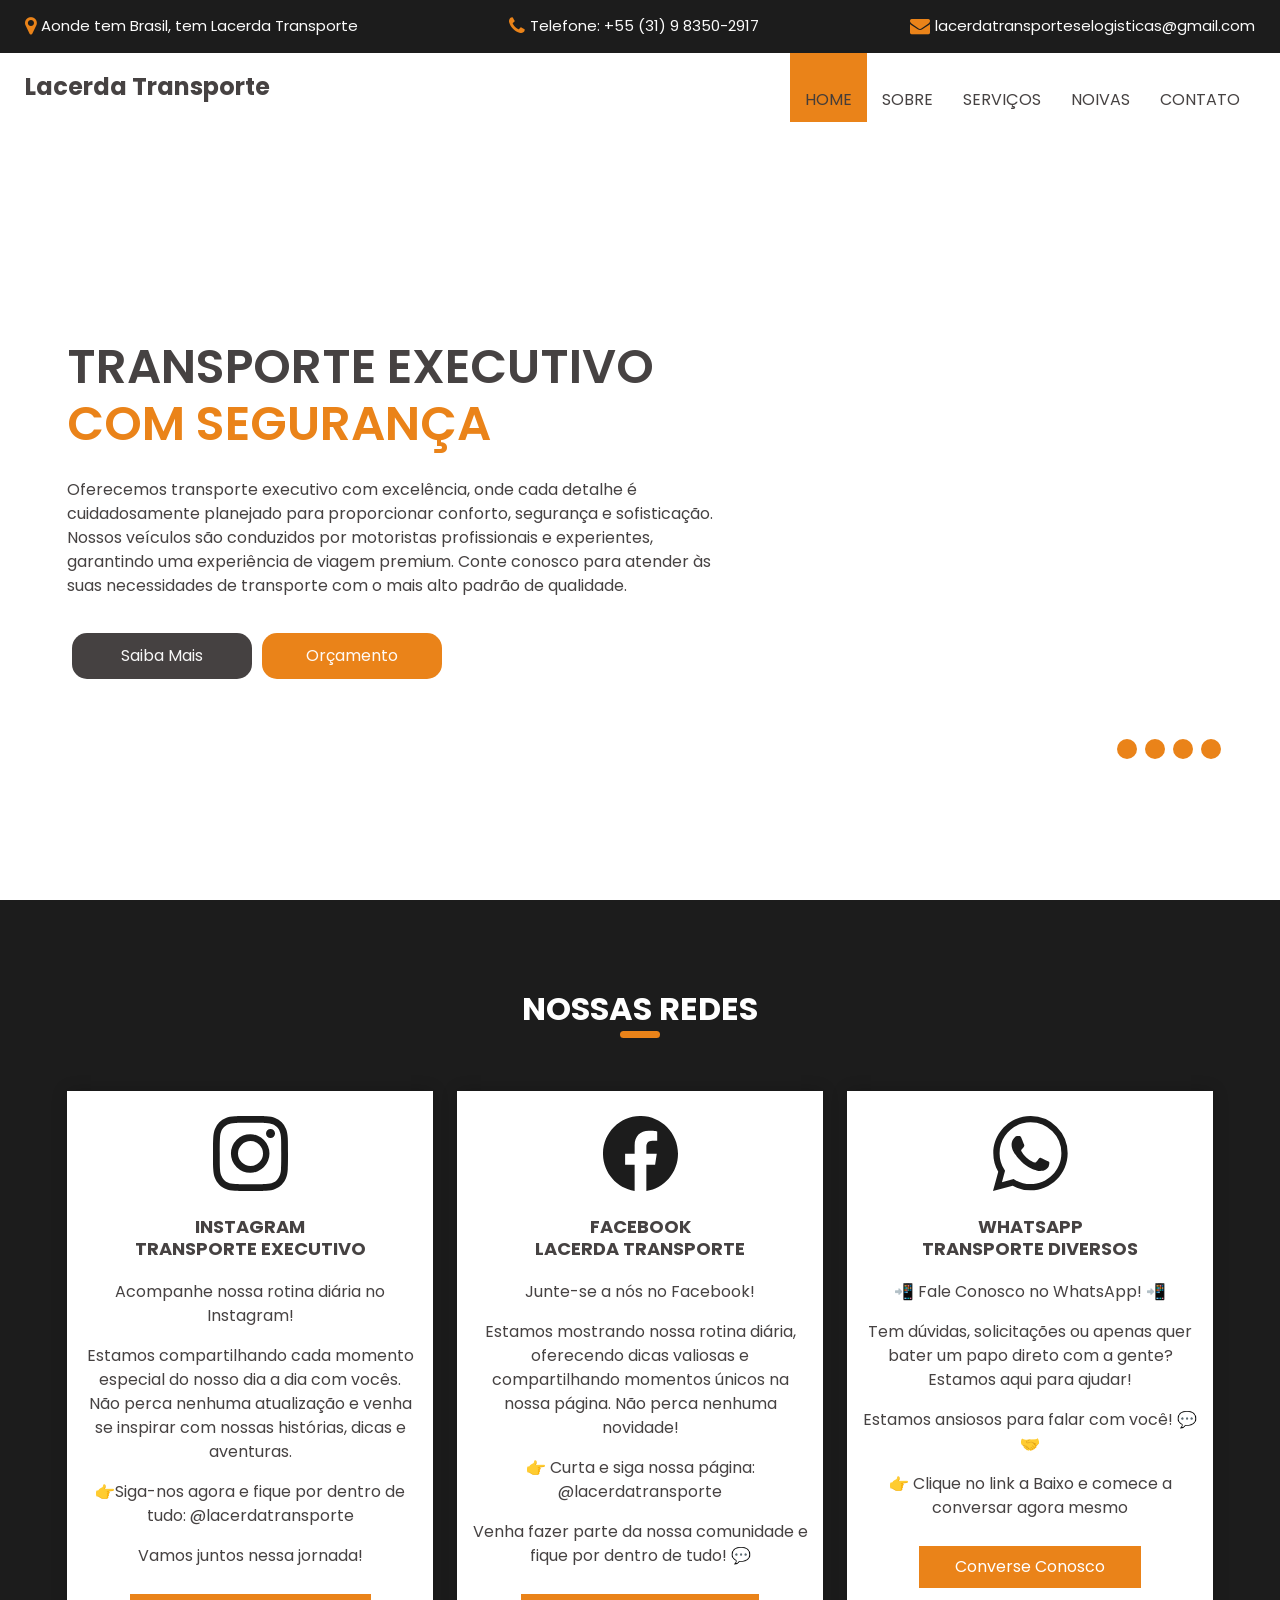
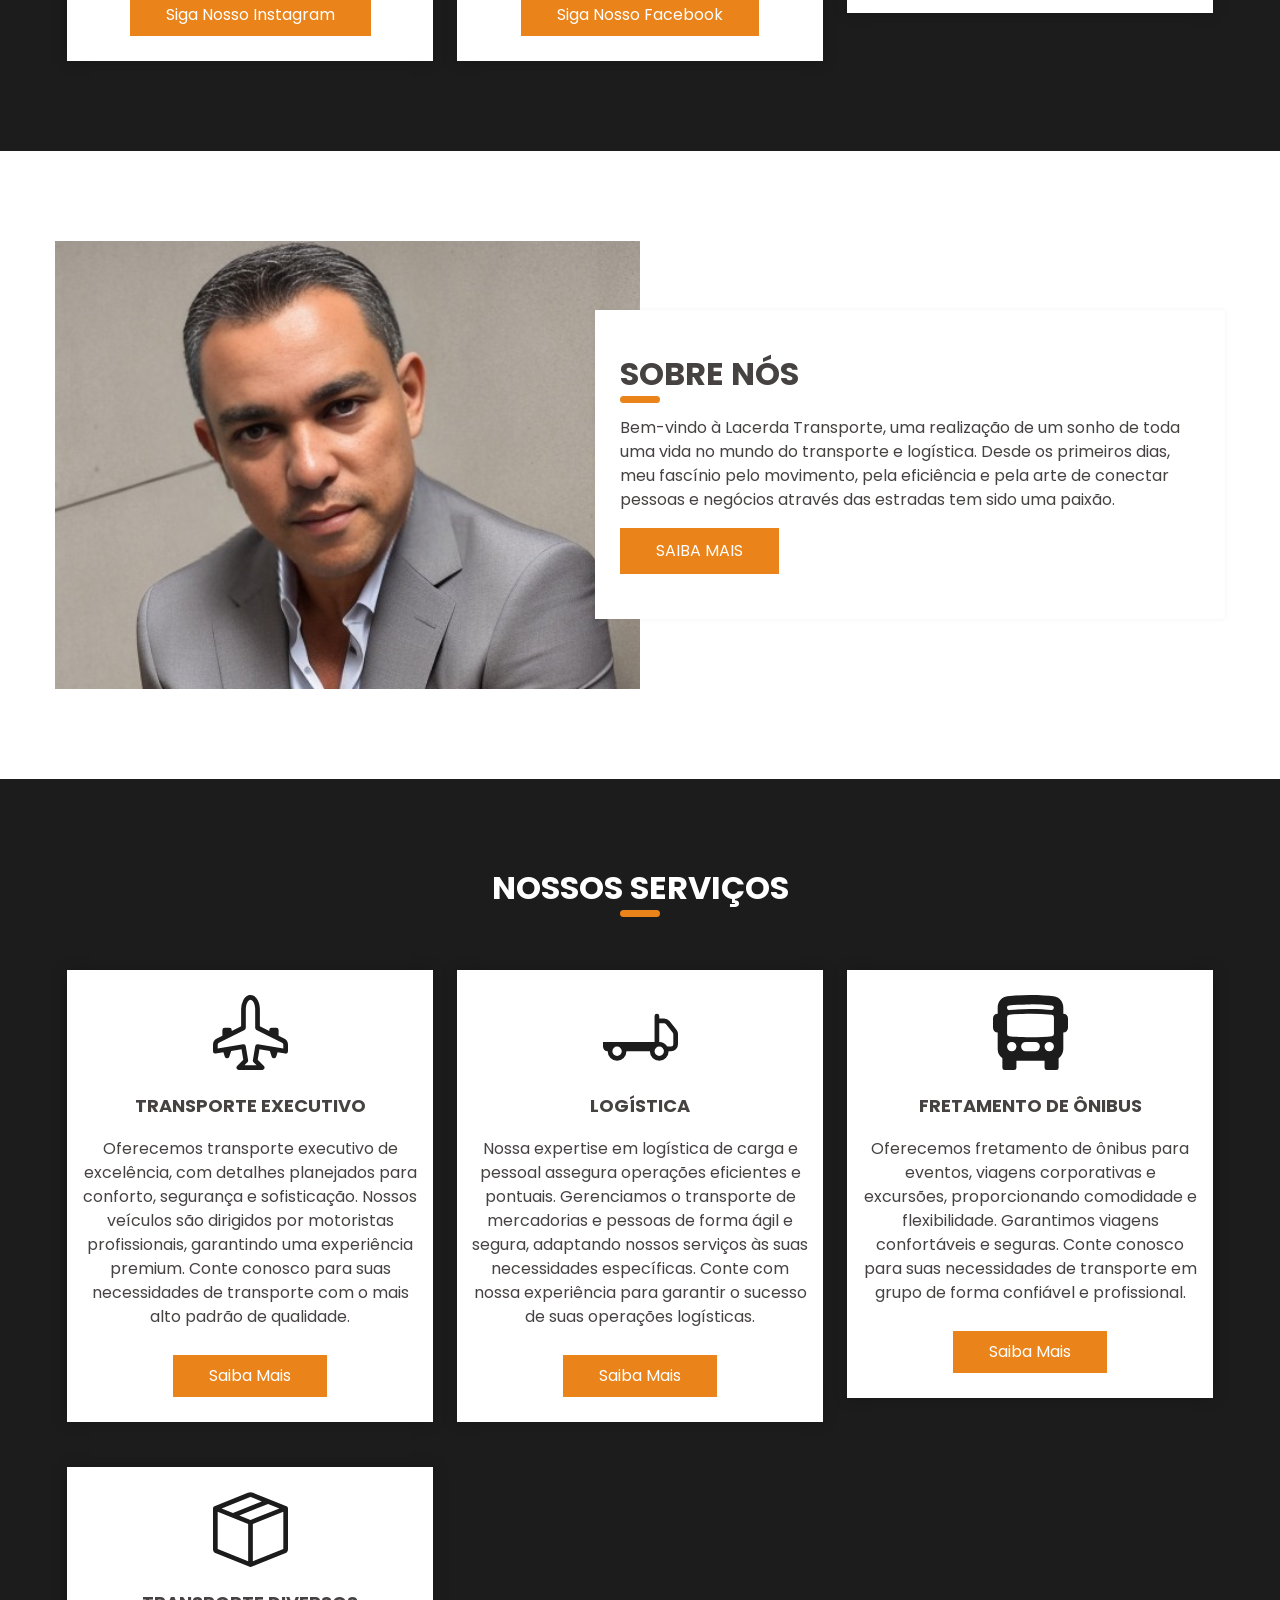
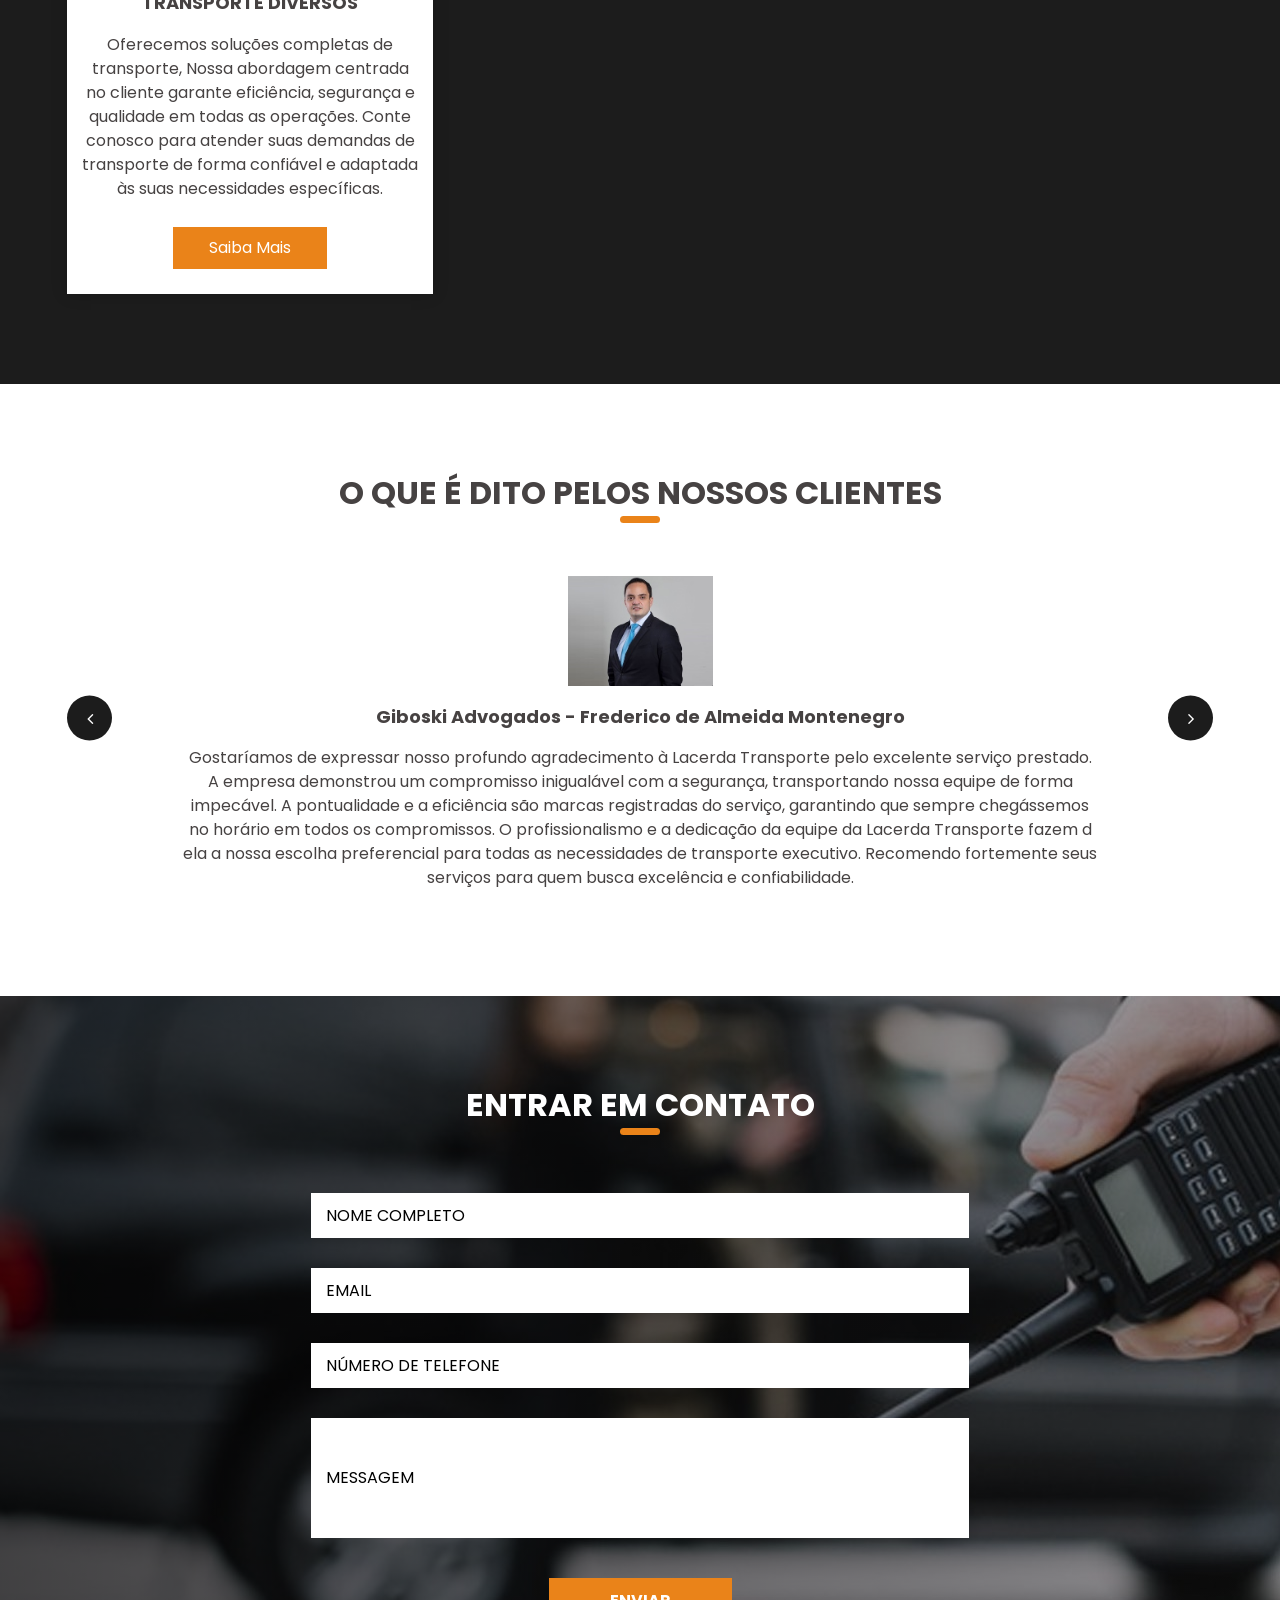
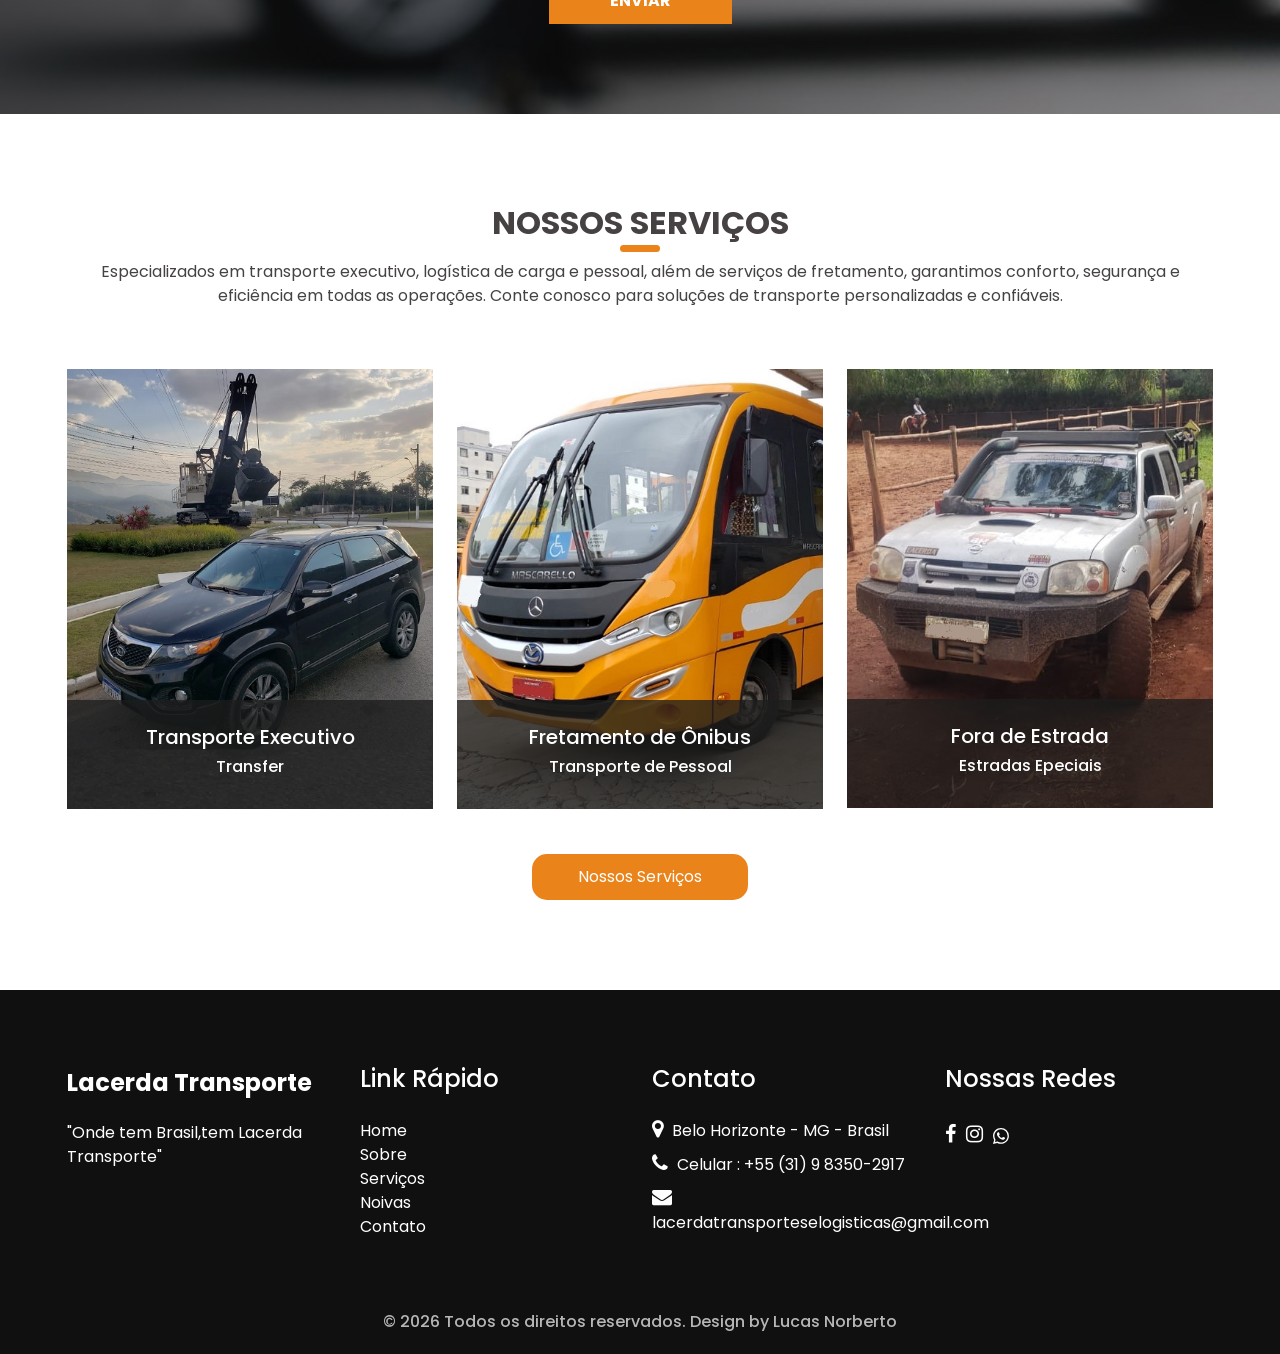
==== index.html @ 88afbdda "site finalizado" ====
<!DOCTYPE html>
<html>
  <head>
    <!-- Basic -->
    <meta charset="utf-8" />
    <meta http-equiv="X-UA-Compatible" content="IE=edge" />
    <!-- Mobile Metas -->
    <meta
      name="viewport"
      content="width=device-width, initial-scale=1, shrink-to-fit=no"
    />
    <!-- Site Metas -->
    <meta name="keywords" content="" />
    <meta name="description" content="" />
    <meta name="author" content="" />
    <link rel="shortcut icon" href="images/favicon.svg" type="image/x-icon" />

    <title>Lacerda Transporte</title>

    <!-- bootstrap core css -->
    <link rel="stylesheet" type="text/css" href="css/bootstrap.css" />
    <link href="https://cdn.jsdelivr.net/npm/bootstrap@5.3.3/dist/css/bootstrap.min.css" rel="stylesheet" integrity="sha384-QWTKZyjpPEjISv5WaRU9OFeRpok6YctnYmDr5pNlyT2bRjXh0JMhjY6hW+ALEwIH" crossorigin="anonymous">
    <link href="https://cdn.jsdelivr.net/npm/bootstrap@5.3.3/dist/css/bootstrap.min.css" rel="stylesheet" integrity="sha384-QWTKZyjpPEjISv5WaRU9OFeRpok6YctnYmDr5pNlyT2bRjXh0JMhjY6hW+ALEwIH" crossorigin="anonymous">
    <!-- fonts style -->
    <link
      href="https://fonts.googleapis.com/css?family=Open+Sans:400,700|Poppins:400,600,700&display=swap"
      rel="stylesheet"
    />

    <!-- Custom styles for this template -->
    <link href="css/style.css" rel="stylesheet" />
    <!-- responsive style -->
    <link href="css/responsive.css" rel="stylesheet" />
  </head>

  <body>
    <div class="hero_area">
      <!-- header section strats -->
      <div class="hero_bg_box">
        <div class="img-box">
          <img src="" alt="" />
        </div>
      </div>

      <header class="header_section">
        <div class="header_top">
          <div class="container-fluid">
            <div class="contact_link-container">
              <a href="/index.html" class="contact_link1">
                <i class="fa fa-map-marker" aria-hidden="true"></i>
                <span> Aonde tem Brasil, tem Lacerda Transporte </span>
              </a>
              <a href="tel:+5531983502917" class="contact_link2">
                <i class="fa fa-phone" aria-hidden="true"></i>
                <span> Telefone: +55 (31) 9 8350-2917 </span>
              </a>
              <a href="mailto:lacerdatransporteselogisticas@gmail.com" class="contact_link3">
                <i class="fa fa-envelope" aria-hidden="true"></i>
                <span> lacerdatransporteselogisticas@gmail.com </span>
              </a>
            </div>
          </div>
        </div>
        <div class="header_bottom">
          <div class="container-fluid">
            <nav class="navbar navbar-expand-lg custom_nav-container">
              <a class="navbar-brand" href="index.html">
                <span> Lacerda Transporte </span>
              </a>
              <button
                class="navbar-toggler"
                type="button"
                data-toggle="collapse"
                data-target="#navbarSupportedContent"
                aria-controls="navbarSupportedContent"
                aria-expanded="false"
                aria-label="Toggle navigation"
              >
                <span class=""></span>
              </button>

              <div
                class="collapse navbar-collapse ml-auto"
                id="navbarSupportedContent"
              >
                <ul class="navbar-nav">
                  <li class="nav-item active">
                    <a class="nav-link" href="index.html"
                      >Home <span class="sr-only"></span></a
                    >
                  </li>
                  <li class="nav-item">
                    <a class="nav-link" href="about.html"> Sobre</a>
                  </li>
                  <li class="nav-item">
                    <a class="nav-link" href="service.html"> Serviços </a>
                  </li>
                  <li class="nav-item">
                    <a class="nav-link" href="guard.html"> Noivas </a>
                  </li>
                  
                  <li class="nav-item">
                    <a class="nav-link" href="contact.html">Contato</a>
                  </li>
                </ul>
              </div>
            </nav>
          </div>
        </div>
      </header>
      <!-- end header section -->
      <!-- slider section -->
      <section class="slider_section">
        <div
          id="carouselExampleIndicators"
          class="carousel slide"
          data-ride="carousel"
        >
          <div class="carousel-inner">
            <div class="carousel-item active">
              <div class="container">
                <div class="row">
                  <div class="col-md-7">
                    <div class="detail-box">
                      <h1>
                        Transporte Executivo <br />
                        <span> com Segurança </span>
                      </h1>
                      <p>
                        Oferecemos transporte executivo com excelência, onde
                        cada detalhe é cuidadosamente planejado para
                        proporcionar conforto, segurança e sofisticação. Nossos
                        veículos são conduzidos por motoristas profissionais e
                        experientes, garantindo uma experiência de viagem
                        premium. Conte conosco para atender às suas necessidades
                        de transporte com o mais alto padrão de qualidade.
                      </p>
                      <div class="btn-box">
                        <a href="/service.html" class="btn-1"> Saiba Mais </a>
                        <a href="/contact.html" class="btn-2">Orçamento</a>
                      </div>
                    </div>
                  </div>
                </div>
              </div>
            </div>
            <div class="carousel-item">
              <div class="container">
                <div class="row">
                  <div class="col-md-7">
                    <div class="detail-box">
                      <h1>
                        Logística <br />
                        <span> Com Agilidade </span>
                      </h1>
                      <p>
                        Nossa expertise em logística de carga e pessoal assegura
                        operações eficientes e pontuais. Gerenciamos o
                        transporte de mercadorias e pessoas de forma ágil e
                        segura, adaptando nossos serviços às suas necessidades
                        específicas. Conte com nossa experiência para garantir o
                        sucesso de suas operações logísticas.
                      </p>
                      <div class="btn-box">
                        <a href="/service.html" class="btn-1"> Saiba Mais </a>
                        <a href="/contact.html" class="btn-2">Orçamento</a>
                      </div>
                    </div>
                  </div>
                </div>
              </div>
            </div>
            <div class="carousel-item">
              <div class="container">
                <div class="row">
                  <div class="col-md-7">
                    <div class="detail-box">
                      <h1>
                        Fretamento de Ônibus <br />
                        <span> Beneficios </span>
                      </h1>
                      <p>
                        Oferecemos serviços de fretamento de ônibus para
                        eventos, viagens corporativas e excursões,
                        proporcionando comodidade e flexibilidade aos nossos
                        clientes. Nossa frota moderna e bem-mantida, juntamente
                        com motoristas qualificados, garante viagens
                        confortáveis e seguras. Conte conosco para atender suas
                        necessidades de transporte em grupo de maneira confiável
                        e profissional.
                      </p>
                      <div class="btn-box">
                        <a href="/service.html" class="btn-1"> Saiba Mais </a>
                        <a href="/contact.html" class="btn-2">Orçamento</a>
                      </div>
                    </div>
                  </div>
                </div>
              </div>
            </div>
          </div>
          <div class="carousel-item">
            <div class="container">
              <div class="row">
                <div class="col-md-7">
                  <div class="detail-box">
                    <h1>
                      Transporte Diversos <br />
                      <span> Custo Beneficios </span>
                    </h1>
                    <p>
                      Oferecemos soluções completas de transporte em geral,
                      abrangendo transporte executivo, logística de carga e
                      pessoal, além de serviços de fretamento. Nossa abordagem
                      centrada no cliente garante eficiência, segurança e
                      qualidade em todas as nossas operações. Conte conosco para
                      atender às suas demandas de transporte de forma confiável
                      e adaptada às suas necessidades específicas.
                    </p>
                    <div class="btn-box">
                      <a href="/service.html" class="btn-1"> Saiba Mais </a>
                        <a href="/contact.html" class="btn-2">Orçamento</a>
                    </div>
                  </div>
                </div>
              </div>
            </div>
          </div>
          <div class="container idicator_container">
            <ol class="carousel-indicators">
              <li
                data-target="#carouselExampleIndicators"
                data-slide-to="0"
                class="active"
              ></li>
              <li
                data-target="#carouselExampleIndicators"
                data-slide-to="1"
              ></li>
              <li
                data-target="#carouselExampleIndicators"
                data-slide-to="2"
              ></li>
              <li
                data-target="#carouselExampleIndicators"
                data-slide-to="3"
              ></li>
            </ol>
          </div>
        </div>
      </section>
      <!-- end slider section -->
    </div>

    <!-- service section -->

    <section class="service_section layout_padding">
      <div class="container">
        <div class="heading_container heading_center">
          <h2>Nossas Redes</h2>
        </div>
        <div class="row">
          <div class="col-md-4">
            <div class="box">
              <div class="img-box">
                <svg xmlns="http://www.w3.org/2000/svg" width="16" height="16" fill="currentColor" class="bi bi-instagram" viewBox="0 0 16 16">
                  <path d="M8 0C5.829 0 5.556.01 4.703.048 3.85.088 3.269.222 2.76.42a3.9 3.9 0 0 0-1.417.923A3.9 3.9 0 0 0 .42 2.76C.222 3.268.087 3.85.048 4.7.01 5.555 0 5.827 0 8.001c0 2.172.01 2.444.048 3.297.04.852.174 1.433.372 1.942.205.526.478.972.923 1.417.444.445.89.719 1.416.923.51.198 1.09.333 1.942.372C5.555 15.99 5.827 16 8 16s2.444-.01 3.298-.048c.851-.04 1.434-.174 1.943-.372a3.9 3.9 0 0 0 1.416-.923c.445-.445.718-.891.923-1.417.197-.509.332-1.09.372-1.942C15.99 10.445 16 10.173 16 8s-.01-2.445-.048-3.299c-.04-.851-.175-1.433-.372-1.941a3.9 3.9 0 0 0-.923-1.417A3.9 3.9 0 0 0 13.24.42c-.51-.198-1.092-.333-1.943-.372C10.443.01 10.172 0 7.998 0zm-.717 1.442h.718c2.136 0 2.389.007 3.232.046.78.035 1.204.166 1.486.275.373.145.64.319.92.599s.453.546.598.92c.11.281.24.705.275 1.485.039.843.047 1.096.047 3.231s-.008 2.389-.047 3.232c-.035.78-.166 1.203-.275 1.485a2.5 2.5 0 0 1-.599.919c-.28.28-.546.453-.92.598-.28.11-.704.24-1.485.276-.843.038-1.096.047-3.232.047s-2.39-.009-3.233-.047c-.78-.036-1.203-.166-1.485-.276a2.5 2.5 0 0 1-.92-.598 2.5 2.5 0 0 1-.6-.92c-.109-.281-.24-.705-.275-1.485-.038-.843-.046-1.096-.046-3.233s.008-2.388.046-3.231c.036-.78.166-1.204.276-1.486.145-.373.319-.64.599-.92s.546-.453.92-.598c.282-.11.705-.24 1.485-.276.738-.034 1.024-.044 2.515-.045zm4.988 1.328a.96.96 0 1 0 0 1.92.96.96 0 0 0 0-1.92m-4.27 1.122a4.109 4.109 0 1 0 0 8.217 4.109 4.109 0 0 0 0-8.217m0 1.441a2.667 2.667 0 1 1 0 5.334 2.667 2.667 0 0 1 0-5.334"/>
                </svg>

              </div>
              <div class="detail-box">
                <h6>Instagram <br> Transporte Executivo</h6>
                <p>
                   Acompanhe nossa rotina diária no Instagram! </p>

                  <p> Estamos compartilhando cada momento especial do nosso 
                    dia a dia com vocês. Não perca nenhuma atualização e venha
                    se inspirar com nossas histórias, dicas e aventuras.</p>

                    <p>👉Siga-nos agora e fique por dentro de tudo: @lacerdatransporte</p>

                    <p>Vamos juntos nessa jornada!</p>
                <a href="https://www.instagram.com/lacerdatransporte/" target="_blank"> Siga Nosso Instagram </a>
              </div>
            </div>
          </div>
          
          <div class="col-md-4">
            <div class="box">
              <div class="img-box">
                <svg xmlns="http://www.w3.org/2000/svg" width="16" height="16" fill="currentColor" class="bi bi-facebook" viewBox="0 0 16 16">
                  <path d="M16 8.049c0-4.446-3.582-8.05-8-8.05C3.58 0-.002 3.603-.002 8.05c0 4.017 2.926 7.347 6.75 7.951v-5.625h-2.03V8.05H6.75V6.275c0-2.017 1.195-3.131 3.022-3.131.876 0 1.791.157 1.791.157v1.98h-1.009c-.993 0-1.303.621-1.303 1.258v1.51h2.218l-.354 2.326H9.25V16c3.824-.604 6.75-3.934 6.75-7.951"/>
                </svg>
              </div>
              <div class="detail-box">
                <h6>Facebook <br>  Lacerda Transporte</h6>
                <p> Junte-se a nós no Facebook! </p>

                <p>Estamos mostrando nossa rotina diária, oferecendo dicas 
                  valiosas e compartilhando momentos únicos na nossa página. 
                  Não perca nenhuma novidade!</p>

                <p>👉 Curta e siga nossa página: @lacerdatransporte</p>

                <p>Venha fazer parte da nossa comunidade e fique por dentro de tudo! 💬</p>
                
                <a href="https://web.facebook.com/lacerdatransporte" target="_blank"> Siga Nosso Facebook </a>
              </div>
            </div>
          </div>
          <div class="col-md-4">
            <div class="box">
              <div class="img-box">
                <svg xmlns="http://www.w3.org/2000/svg" width="16" height="16" fill="currentColor" class="bi bi-whatsapp" viewBox="0 0 16 16">
                  <path d="M13.601 2.326A7.85 7.85 0 0 0 7.994 0C3.627 0 .068 3.558.064 7.926c0 1.399.366 2.76 1.057 3.965L0 16l4.204-1.102a7.9 7.9 0 0 0 3.79.965h.004c4.368 0 7.926-3.558 7.93-7.93A7.9 7.9 0 0 0 13.6 2.326zM7.994 14.521a6.6 6.6 0 0 1-3.356-.92l-.24-.144-2.494.654.666-2.433-.156-.251a6.56 6.56 0 0 1-1.007-3.505c0-3.626 2.957-6.584 6.591-6.584a6.56 6.56 0 0 1 4.66 1.931 6.56 6.56 0 0 1 1.928 4.66c-.004 3.639-2.961 6.592-6.592 6.592m3.615-4.934c-.197-.099-1.17-.578-1.353-.646-.182-.065-.315-.099-.445.099-.133.197-.513.646-.627.775-.114.133-.232.148-.43.05-.197-.1-.836-.308-1.592-.985-.59-.525-.985-1.175-1.103-1.372-.114-.198-.011-.304.088-.403.087-.088.197-.232.296-.346.1-.114.133-.198.198-.33.065-.134.034-.248-.015-.347-.05-.099-.445-1.076-.612-1.47-.16-.389-.323-.335-.445-.34-.114-.007-.247-.007-.38-.007a.73.73 0 0 0-.529.247c-.182.198-.691.677-.691 1.654s.71 1.916.81 2.049c.098.133 1.394 2.132 3.383 2.992.47.205.84.326 1.129.418.475.152.904.129 1.246.08.38-.058 1.171-.48 1.338-.943.164-.464.164-.86.114-.943-.049-.084-.182-.133-.38-.232"/>
                </svg>
              </div>
              <div class="detail-box">
                <h6>WhatsApp <br> Transporte Diversos</h6>
                <p> 📲 Fale Conosco no WhatsApp! 📲 </p>

                <p>Tem dúvidas, solicitações ou apenas quer bater 
                  um papo direto com a gente? Estamos aqui para ajudar!</p>
                
                <p>Estamos ansiosos para falar com você! 💬🤝</p>

                <p>👉 Clique no link a Baixo e comece a conversar agora mesmo</p>
                <a href="https://wa.me/5531983502917?text=Ol%C3%A1%2C+Gostaria+de+um+Or%C3%A7amento" target="_blank"> Converse Conosco </a>
              </div>
            </div>
          </div>
        </div>
      </div>
    </section>

    <!-- end service section -->
    <!-- about section -->

    <section class="about_section layout_padding">
      <div class="container">
        <div class="row">
          <div class="col-md-6 px-0">
            <div class="img_container">
              <div class="img-box">
                <img src="images/intro-bg2.jpg" alt="" />
              </div>
            </div>
          </div>
          <div class="col-md-6 px-0">
            <div class="detail-box">
              <div class="heading_container">
                <h2>Sobre Nós</h2>
              </div>
              <p>
                Bem-vindo à Lacerda Transporte, uma realização de um sonho de
                toda uma vida no mundo do transporte e logística. Desde os
                primeiros dias, meu fascínio pelo movimento, pela eficiência e
                pela arte de conectar pessoas e negócios através das estradas
                tem sido uma paixão.
              </p>
              <div class="btn-box">
                <a href="/about.html"> Saiba Mais </a>
              </div>
            </div>
          </div>
        </div>
      </div>
    </section>

    <!-- end about section -->

    <!-- service section -->

    <section class="service_section layout_padding">
      <div class="container">
        <div class="heading_container heading_center">
          <h2>Nossos Serviços</h2>
        </div>
        <div class="row">
          <div class="col-md-4">
            <div class="box">
              <div class="img-box">
                <svg xmlns="http://www.w3.org/2000/svg" width="16" height="16" fill="currentColor" class="bi bi-airplane-engines" viewBox="0 0 16 16">
                  <path d="M8 0c-.787 0-1.292.592-1.572 1.151A4.35 4.35 0 0 0 6 3v3.691l-2 1V7.5a.5.5 0 0 0-.5-.5h-1a.5.5 0 0 0-.5.5v1.191l-1.17.585A1.5 1.5 0 0 0 0 10.618V12a.5.5 0 0 0 .582.493l1.631-.272.313.937a.5.5 0 0 0 .948 0l.405-1.214 2.21-.369.375 2.253-1.318 1.318A.5.5 0 0 0 5.5 16h5a.5.5 0 0 0 .354-.854l-1.318-1.318.375-2.253 2.21.369.405 1.214a.5.5 0 0 0 .948 0l.313-.937 1.63.272A.5.5 0 0 0 16 12v-1.382a1.5 1.5 0 0 0-.83-1.342L14 8.691V7.5a.5.5 0 0 0-.5-.5h-1a.5.5 0 0 0-.5.5v.191l-2-1V3c0-.568-.14-1.271-.428-1.849C9.292.591 8.787 0 8 0M7 3c0-.432.11-.979.322-1.401C7.542 1.159 7.787 1 8 1s.458.158.678.599C8.889 2.02 9 2.569 9 3v4a.5.5 0 0 0 .276.447l5.448 2.724a.5.5 0 0 1 .276.447v.792l-5.418-.903a.5.5 0 0 0-.575.41l-.5 3a.5.5 0 0 0 .14.437l.646.646H6.707l.647-.646a.5.5 0 0 0 .14-.436l-.5-3a.5.5 0 0 0-.576-.411L1 11.41v-.792a.5.5 0 0 1 .276-.447l5.448-2.724A.5.5 0 0 0 7 7z"/>
                </svg>

              </div>
              <div class="detail-box">
                <h6>Transporte Executivo</h6>
                <p>
                  Oferecemos transporte executivo de excelência, 
                  com detalhes planejados para conforto, segurança e 
                  sofisticação. Nossos veículos são dirigidos por 
                  motoristas profissionais, garantindo uma experiência 
                  premium. Conte conosco para suas necessidades de 
                  transporte com o mais alto padrão de qualidade.
                </p>
                <a href="/service.html"> Saiba Mais </a>
              </div>
            </div>
          </div>
          <div class="col-md-4">
            <div class="box">
              <div class="img-box">
                <svg xmlns="http://www.w3.org/2000/svg" width="16" height="16" fill="currentColor" class="bi bi-truck-flatbed" viewBox="0 0 16 16">
                  <path d="M11.5 4a.5.5 0 0 1 .5.5V5h1.02a1.5 1.5 0 0 1 1.17.563l1.481 1.85a1.5 1.5 0 0 1 .329.938V10.5a1.5 1.5 0 0 1-1.5 1.5H14a2 2 0 1 1-4 0H5a2 2 0 1 1-4 0 1 1 0 0 1-1-1v-1h11V4.5a.5.5 0 0 1 .5-.5M3 11a1 1 0 1 0 0 2 1 1 0 0 0 0-2m9 0a1 1 0 1 0 0 2 1 1 0 0 0 0-2m1.732 0h.768a.5.5 0 0 0 .5-.5V8.35a.5.5 0 0 0-.11-.312l-1.48-1.85A.5.5 0 0 0 13.02 6H12v4a2 2 0 0 1 1.732 1"/>
                </svg>
              </div>
              <div class="detail-box">
                <h6>Logística</h6>
                <p>
                  Nossa expertise em logística de carga e pessoal assegura
                  operações eficientes e pontuais. Gerenciamos o transporte de
                  mercadorias e pessoas de forma ágil e segura, adaptando nossos
                  serviços às suas necessidades específicas. Conte com nossa
                  experiência para garantir o sucesso de suas operações
                  logísticas.
                </p>
                <a href="/service.html"> Saiba Mais </a>
              </div>
            </div>
          </div>
          <div class="col-md-4">
            <div class="box">
              <div class="img-box">
                <svg xmlns="http://www.w3.org/2000/svg" width="16" height="16" fill="currentColor" class="bi bi-bus-front-fill" viewBox="0 0 16 16">
                  <path d="M16 7a1 1 0 0 1-1 1v3.5c0 .818-.393 1.544-1 2v2a.5.5 0 0 1-.5.5h-2a.5.5 0 0 1-.5-.5V14H5v1.5a.5.5 0 0 1-.5.5h-2a.5.5 0 0 1-.5-.5v-2a2.5 2.5 0 0 1-1-2V8a1 1 0 0 1-1-1V5a1 1 0 0 1 1-1V2.64C1 1.452 1.845.408 3.064.268A44 44 0 0 1 8 0c2.1 0 3.792.136 4.936.268C14.155.408 15 1.452 15 2.64V4a1 1 0 0 1 1 1zM3.552 3.22A43 43 0 0 1 8 3c1.837 0 3.353.107 4.448.22a.5.5 0 0 0 .104-.994A44 44 0 0 0 8 2c-1.876 0-3.426.109-4.552.226a.5.5 0 1 0 .104.994M8 4c-1.876 0-3.426.109-4.552.226A.5.5 0 0 0 3 4.723v3.554a.5.5 0 0 0 .448.497C4.574 8.891 6.124 9 8 9s3.426-.109 4.552-.226A.5.5 0 0 0 13 8.277V4.723a.5.5 0 0 0-.448-.497A44 44 0 0 0 8 4m-3 7a1 1 0 1 0-2 0 1 1 0 0 0 2 0m8 0a1 1 0 1 0-2 0 1 1 0 0 0 2 0m-7 0a1 1 0 0 0 1 1h2a1 1 0 1 0 0-2H7a1 1 0 0 0-1 1"/>
                </svg>
              </div>
              <div class="detail-box">
                <h6>Fretamento de Ônibus</h6>
                <p>
                  Oferecemos fretamento de ônibus para eventos, viagens corporativas e 
                  excursões, proporcionando comodidade e flexibilidade. 
                  Garantimos viagens confortáveis e seguras. 
                  Conte conosco para suas necessidades de transporte em 
                  grupo de forma confiável e profissional.
                </p>
                <a href="/service.html"> Saiba Mais </a>
              </div>
            </div>
          </div>
          <div class="col-md-4">
            <div class="box">
              <div class="img-box">
                <svg xmlns="http://www.w3.org/2000/svg" width="16" height="16" fill="currentColor" class="bi bi-box-seam" viewBox="0 0 16 16">
                  <path d="M8.186 1.113a.5.5 0 0 0-.372 0L1.846 3.5l2.404.961L10.404 2zm3.564 1.426L5.596 5 8 5.961 14.154 3.5zm3.25 1.7-6.5 2.6v7.922l6.5-2.6V4.24zM7.5 14.762V6.838L1 4.239v7.923zM7.443.184a1.5 1.5 0 0 1 1.114 0l7.129 2.852A.5.5 0 0 1 16 3.5v8.662a1 1 0 0 1-.629.928l-7.185 2.874a.5.5 0 0 1-.372 0L.63 13.09a1 1 0 0 1-.63-.928V3.5a.5.5 0 0 1 .314-.464z"/>
                </svg>
              </div>
              <div class="detail-box">
                <h6>Transporte Diversos</h6>
                <p>
                  Oferecemos soluções completas de transporte, 
                  Nossa abordagem centrada no cliente garante 
                  eficiência, segurança e qualidade em todas 
                  as operações. Conte conosco para atender suas 
                  demandas de transporte de forma confiável e 
                  adaptada às suas necessidades específicas.

                </p>
                <a href="/service.html"> Saiba Mais </a>
              </div>
            </div>
          </div>
        </div>
      </div>
    </section>

    <!-- end service section -->

    <!-- client section -->

    <section class="client_section layout_padding">
      <div class="container">
        <div class="heading_container heading_center">
          <h2>O QUE É DITO PELOS NOSSOS CLIENTES</h2>
        </div>
        <div
          id="carouselExampleControls"
          class="carousel slide"
          data-ride="carousel"
        >
          <div class="carousel-inner">
            <div class="carousel-item active">
              <div class="box">
                <div class="img-box">
                  <img src="images/client2.jpg" alt="" />
                </div>
                <div class="detail-box">
                  <h4>Giboski Advogados - Frederico de Almeida Montenegro</h4>
                  <p>
                    Gostaríamos de expressar nosso profundo agradecimento à Lacerda Transporte 
                    pelo excelente serviço prestado. A empresa demonstrou um compromisso 
                    inigualável com a segurança, transportando nossa equipe de forma impecável. 
                    A pontualidade e a eficiência são marcas registradas do serviço, 
                    garantindo que sempre chegássemos no horário em todos os compromissos. 
                    O profissionalismo e a dedicação da equipe da Lacerda Transporte fazem d
                    ela a nossa escolha preferencial para todas as necessidades de transporte 
                    executivo. Recomendo fortemente seus serviços para quem busca excelência e confiabilidade.
                  </p>
                </div>
              </div>
            </div>
            <div class="carousel-item">
              <div class="box">
                <div class="img-box">
                  <img src="images/client3.png" alt="" />
                </div>
                <div class="detail-box">
                  <h4>Verde Gahia</h4>
                  <p>
                    Gostaríamos de expressar nosso profundo agradecimento à Lacerda Transporte pelo excelente 
                    serviço prestado à Verde Gahia Consultoria Ambiental. A confiabilidade e o profissionalismo 
                    da equipe da Lacerda Transporte são incomparáveis, garantindo que nossa logística 
                    de pessoal seja sempre eficiente e segura. A pontualidade é uma marca registrada do 
                    serviço, assegurando que nossa equipe chegue sempre no horário em todos os compromissos. 
                    A dedicação e o compromisso com a segurança são evidentes em cada viagem. Recomendamos 
                    fortemente os serviços da Lacerda Transporte para quem busca excelência e confiabilidade no 
                    transporte executivo.
                  </p>
                </div>
              </div>
            </div>
            <div class="carousel-item">
              <div class="box">
                <div class="img-box">
                  <img src="images/client4.jpg" alt="" />
                </div>
                <div class="detail-box">
                  <h4>Icro Soluções e Engenharia</h4>
                  <p>
                    É com grande satisfação que expressamos nosso profundo agradecimento à 
                    Lacerda Transporte pelo excelente serviço prestado à Igro Soluções Engenharia. 
                    A segurança oferecida em cada viagem é inigualável, proporcionando tranquilidade 
                    e confiança para nossa equipe. A amizade e cordialidade da equipe da Lacerda 
                    Transporte fazem toda a diferença, tornando nossas viagens não apenas eficientes, 
                    mas também agradáveis. A pontualidade e o profissionalismo são marcas registradas 
                    do serviço, assegurando que sempre chegamos aos nossos compromissos no horário. 
                    Recomendamos fortemente os serviços da Lacerda Transporte para quem busca um transporte 
                    executivo seguro, confiável e amigável.
                  </p>
                </div>
              </div>
            </div>
          </div>
          <div class="carousel_btn-box">
            <a
              class="carousel-control-prev"
              href="#carouselExampleControls"
              role="button"
              data-slide="prev"
            >
              <i class="fa fa-angle-left" aria-hidden="true"></i>
              <span class="sr-only">Previous</span>
            </a>
            <a
              class="carousel-control-next"
              href="#carouselExampleControls"
              role="button"
              data-slide="next"
            >
              <i class="fa fa-angle-right" aria-hidden="true"></i>
              <span class="sr-only">Next</span>
            </a>
          </div>
        </div>
      </div>
    </section>

    <!-- end client section -->

    <!-- contact section -->

    <section class="contact_section layout_padding">
      <div class="contact_bg_box">
        <div class="img-box">
          <img src="images/contact-bg.jpg" alt="" />
        </div>
      </div>
      <div class="container">
        <div class="heading_container heading_center">
          <h2>ENTRAR EM CONTATO</h2>
        </div>
        <div class="">
          <div class="row">
            <div class="col-md-7 mx-auto">
              <form action="#">
                <div class="contact_form-container">
                  <div>
                    <div>
                      <input type="text" placeholder="Nome Completo" />
                    </div>
                    <div>
                      <input type="email" placeholder="Email " />
                    </div>
                    <div>
                      <input type="text" placeholder="Número de Telefone" />
                    </div>
                    <div class="">
                      <input
                        type="text"
                        placeholder="Messagem"
                        class="message_input"
                      />
                    </div>
                    <div class="btn-box">
                      <button type="submit">Enviar</button>
                    </div>
                  </div>
                </div>
              </form>
            </div>
          </div>
        </div>
      </div>
    </section>

    <!-- end contact section -->

    <!-- team section -->

    <section class="team_section layout_padding">
      <div class="container">
        <div class="heading_container heading_center">
          <h2>Nossos Serviços</h2>
          <p>
            Especializados em transporte executivo, logística de carga e
            pessoal, além de serviços de fretamento, garantimos conforto,
            segurança e eficiência em todas as operações. Conte conosco para
            soluções de transporte personalizadas e confiáveis.
          </p>
        </div>
        <div class="row">
          <div class="col-md-4 col-sm-6 mx-auto">
            <div class="box">
              <div class="img-box">
                <img src="images/sorentoexecutivo.jpeg" alt="" />
              </div>
              <div class="detail-box">
                <h5>Transporte Executivo</h5>
                <h6 class="">Transfer</h6>
              </div>
            </div>
          </div>
          <div class="col-md-4 col-sm-6 mx-auto">
            <div class="box">
              <div class="img-box">
                <img src="images/Onibus.jpeg" alt="" />
              </div>
              <div class="detail-box">
                <h5>Fretamento de Ônibus</h5>
                <h6 class="">Transporte de Pessoal</h6>
              </div>
            </div>
          </div>
          <div class="col-md-4 col-sm-6 mx-auto">
            <div class="box">
              <div class="img-box">
                <img src="images/offroad.jpeg" alt="" />
              </div>
              <div class="detail-box">
                <h5>Fora de Estrada</h5>
                <h6 class="">Estradas Epeciais</h6>
              </div>
            </div>
          </div>
        </div>
        <div class="btn-box">
          <a href="/service.html"> Nossos Serviços </a>
        </div>
      </div>
    </section>

    <!-- end team section -->

    <!-- info section -->
    <section class="info_section">
      <div class="container">
        <div class="row">
          <div class="col-md-3">
            <div class="info_logo">
              <a class="navbar-brand" href="index.html">
                <span> Lacerda Transporte </span>
              </a>
              <p>
                "Onde tem Brasil,tem Lacerda Transporte"
              </p>
            </div>
          </div>
          <div class="col-md-3">
            <div class="info_links">
              <h5>Link Rápido</h5>
              <ul>
                <li>
                  <a href="/index.html"> Home </a>
                </li>
                <li>
                  <a href="/about.html"> Sobre </a>
                </li>
                <li>
                  <a href="/service.html"> Serviços </a>
                </li>
                <li>
                  <a href="/guard.html"> Noivas </a>
                </li>
                <li>
                  <a href="/contact.html"> Contato </a>
                </li>
              </ul>
            </div>
          </div>
          <div class="col-md-3">
            <div class="info_info">
              <h5>Contato</h5>
            </div>
            <div class="info_contact">
              <a href="/index.html" class="">
                <i class="fa fa-map-marker" aria-hidden="true"></i>
                <span> Belo Horizonte - MG - Brasil </span>
              </a>
              <a href="tel:+5531983502917" class="">
                <i class="fa fa-phone" aria-hidden="true"></i>
                <span> Celular : +55 (31) 9 8350-2917 </span>
              </a>
              <a href="mailto:lacerdatransporteselogisticas@gmail.com" class="">
                <i class="fa fa-envelope" aria-hidden="true"></i>
                <span> lacerdatransporteselogisticas@gmail.com </span>
              </a>
            </div>
          </div>
          <div class="col-md-3">
            <div class="info_form ">
              <h5>
                Nossas Redes
              </h5>
              
              <div class="social_box">
                <a href="https://www.facebook.com/lacerdatransporte" target="_blank">
                  <i class="fa fa-facebook" aria-hidden="true"></i>
                </a>
                <a href="https://www.instagram.com/lacerdatransporte/" target="_blank">
                  <i class="fa fa-instagram" aria-hidden="true"></i>
                </a>
                
                <a href="https://wa.me/5531983502917?text=Ol%C3%A1%2C+Gostaria+de+um+Or%C3%A7amento" target="_blank">
                  <i class="bi bi-whatsapp" aria-hidden="true"></i>
                  <svg xmlns="http://www.w3.org/2000/svg" width="16" height="16" fill="currentColor" class="bi bi-whatsapp" viewBox="0 0 16 16">
                    <path d="M13.601 2.326A7.85 7.85 0 0 0 7.994 0C3.627 0 
                    .068 3.558.064 7.926c0 1.399.366 2.76 1.057 
                    3.965L0 16l4.204-1.102a7.9 7.9 0 0 0 3.79.965h.004c4.368 0 
                    7.926-3.558 7.93-7.93A7.9 7.9 0 0 0 13.6 2.326zM7.994 14.521a6.6 
                    6.6 0 0 1-3.356-.92l-.24-.144-2.494.654.666-2.433-.156-.251a6.56 
                    6.56 0 0 1-1.007-3.505c0-3.626 2.957-6.584 6.591-6.584a6.56 6.56 0 
                    0 1 4.66 1.931 6.56 6.56 0 0 1 1.928 4.66c-.004 3.639-2.961 6.592-6.592 
                    6.592m3.615-4.934c-.197-.099-1.17-.578-1.353-.646-.182-.065-.315-.099-.445.099-.133.197-.513.646-.627.775-.114.133-.232.148-.43.05-.197-.1-.836-.308-1.592-.985-.59-.525-.985-1.175-1.103-1.372-.114-.198-.011-.304.088-.403.087-.088.197-.232.296-.346.1-.114.133-.198.198-.33.065-.134.034-.248-.015-.347-.05-.099-.445-1.076-.612-1.47-.16-.389-.323-.335-.445-.34-.114-.007-.247-.007-.38-.007a.73.73 0 0 0-.529.247c-.182.198-.691.677-.691 1.654s.71 1.916.81 2.049c.098.133 1.394 2.132 3.383 2.992.47.205.84.326 1.129.418.475.152.904.129 1.246.08.38-.058 1.171-.48 1.338-.943.164-.464.164-.86.114-.943-.049-.084-.182-.133-.38-.232"/>
                  </svg>
                 
                </a>
                                
              </div>
            </div>
          </div>
          
        </div>
      </div>
    </section>

    <!-- end info_section -->

    <!-- footer section -->
    <footer class="container-fluid footer_section">
      <p>
        &copy; <span id="currentYear"></span> Todos os direitos reservados. Design by
        <a href="https://lucasnorberto.com.br/">Lucas Norberto</a>
      </p>
    </footer>
    <!-- footer section -->

    <script src="js/jquery-3.4.1.min.js"></script>
    <script src="js/bootstrap.js"></script>
    <script src="js/custom.js"></script>
    <script src="https://cdn.jsdelivr.net/npm/bootstrap@5.3.3/dist/js/bootstrap.bundle.min.js" integrity="sha384-YvpcrYf0tY3lHB60NNkmXc5s9fDVZLESaAA55NDzOxhy9GkcIdslK1eN7N6jIeHz" crossorigin="anonymous"></script>
    <script src="https://kit.fontawesome.com/2b3209e824.js" crossorigin="anonymous"></script>
    <script src="https://cdn.jsdelivr.net/npm/bootstrap@5.3.3/dist/js/bootstrap.bundle.min.js" integrity="sha384-YvpcrYf0tY3lHB60NNkmXc5s9fDVZLESaAA55NDzOxhy9GkcIdslK1eN7N6jIeHz" crossorigin="anonymous"></script>
    <script src="https://cdn.jsdelivr.net/npm/@popperjs/core@2.11.8/dist/umd/popper.min.js" integrity="sha384-I7E8VVD/ismYTF4hNIPjVp/Zjvgyol6VFvRkX/vR+Vc4jQkC+hVqc2pM8ODewa9r" crossorigin="anonymous"></script>
    <script src="https://cdn.jsdelivr.net/npm/bootstrap@5.3.3/dist/js/bootstrap.min.js" integrity="sha384-0pUGZvbkm6XF6gxjEnlmuGrJXVbNuzT9qBBavbLwCsOGabYfZo0T0to5eqruptLy" crossorigin="anonymous"></script>
  </body>
</html>
---- css/style.css ----
@import url("font-awesome.min.css");
body {
  font-family: "Poppins", sans-serif;
  color: #3e3a3af5;
  background-color: #ffffff;
}

.layout_padding {
  padding-top: 90px;
  padding-bottom: 90px;
}

.layout_padding2 {
  padding-top: 45px;
  padding-bottom: 45px;
}

.layout_padding2-top {
  padding-top: 45px;
}

.layout_padding2-bottom {
  padding-bottom: 45px;
}

.layout_padding-top {
  padding-top: 90px;
}

.layout_padding-bottom {
  padding-bottom: 90px;
}

.heading_container {
  display: -webkit-box;
  display: -ms-flexbox;
  display: flex;
  -webkit-box-orient: vertical;
  -webkit-box-direction: normal;
      -ms-flex-direction: column;
          flex-direction: column;
}

.heading_container h2 {
  position: relative;
  font-weight: bold;
  text-transform: uppercase;
  padding-bottom: 10px;
}

.heading_container h2::before {
  content: "";
  width: 40px;
  height: 7px;
  background-color: #EA8319;
  border-radius: 10px;
  position: absolute;
  bottom: 0;
  left: 0;
}

.heading_container.heading_center {
  -webkit-box-align: center;
      -ms-flex-align: center;
          align-items: center;
  text-align: center;
}

.heading_container.heading_center h2::before {
  left: 50%;
  -webkit-transform: translateX(-50%);
          transform: translateX(-50%);
}

/*header section*/
.hero_area {
  min-height: 100vh;
  display: -webkit-box;
  display: -ms-flexbox;
  display: flex;
  -webkit-box-orient: vertical;
  -webkit-box-direction: normal;
      -ms-flex-direction: column;
          flex-direction: column;
  position: relative;
}

.hero_bg_box {
  position: absolute;
  top: 0;
  left: 0;
  width: 100%;
  height: 100%;
  overflow: hidden;
  z-index: -1;
  display: -webkit-box;
  display: -ms-flexbox;
  display: flex;
  -webkit-box-pack: center;
      -ms-flex-pack: center;
          justify-content: center;
}

.hero_bg_box .img-box {
  width: 100%;
}

.hero_bg_box .img-box img {
  min-width: 100%;
  min-height: 100%;
}

.hero_bg_box::before {
  content: "";
  position: absolute;
  top: 0;
  left: 0;
  width: 100%;
  height: 100%;
  background: -webkit-gradient(linear, left top, right top, from(rgba(0, 0, 0, 0.414)), to(rgba(0, 0, 0, 0.35)));
  background: linear-gradient(to right, rgba(255, 255, 255, 0.859), rgba(255, 255, 255, 0.35));
}

.sub_page .hero_area {
  min-height: auto;
}

.sub_page .custom_nav-container.navbar-expand-lg .navbar-nav .nav-item .nav-link {
  padding-bottom: 21px;
}

.hero_area.sub_pages {
  height: auto;
}

.header_section {
  padding: 0;
}

.header_section .container-fluid {
  padding-right: 25px;
  padding-left: 25px;
}

.header_section .nav_container {
  margin: 0 auto;
}

.header_top {
  background-color: #1c1c1c;
  padding: 15px 0;
}

.header_top .contact_link-container {
  display: -webkit-box;
  display: -ms-flexbox;
  display: flex;
  -webkit-box-pack: justify;
      -ms-flex-pack: justify;
          justify-content: space-between;
}

.header_top .contact_link-container a {
  display: -webkit-box;
  display: -ms-flexbox;
  display: flex;
  -webkit-box-align: center;
      -ms-flex-align: center;
          align-items: center;
  color: #fbfbfb;
  font-size: 15px;
}

.header_top .contact_link-container a i {
  font-size: 20px;
  color: #EA8319;
  margin-right: 5px;
}

#navbarSupportedContent {
  -webkit-box-pack: justify;
      -ms-flex-pack: justify;
          justify-content: space-between;
}

.custom_nav-container {
  z-index: 99999;
  padding: 0;
}

.custom_nav-container .navbar-nav {
  margin-left: auto;
}

.custom_nav-container .navbar-nav .nav-item .nav-link {
  padding: 0;
  padding: 35px 15px 10px 15px;
  color: #3e3a3af5;
  text-align: center;
  text-transform: uppercase;
  -webkit-transition: all .2s;
  transition: all .2s;
}

.custom_nav-container .navbar-nav .nav-item:hover .nav-link, .custom_nav-container .navbar-nav .nav-item.active .nav-link {
  background-color: #EA8319;
}

a,
a:hover,
a:focus {
  text-decoration: none;
}

a:hover,
a:focus {
  color: initial;
}

.btn,
.btn:focus {
  outline: none !important;
  -webkit-box-shadow: none;
          box-shadow: none;
}

.navbar-brand {
  display: -webkit-box;
  display: -ms-flexbox;
  display: flex;
  -webkit-box-orient: vertical;
  -webkit-box-direction: normal;
      -ms-flex-direction: column;
          flex-direction: column;
  -webkit-box-align: center;
      -ms-flex-align: center;
          align-items: center;
}

.navbar-brand span {
  font-weight: bold;
  color: #3e3a3af5;
  font-size: 24px;
}

.custom_nav-container .navbar-toggler {
  outline: none;
}

.custom_nav-container .navbar-toggler {
  padding: 0;
  width: 37px;
  height: 42px;
  -webkit-transition: all 0.3s;
  transition: all 0.3s;
}

.custom_nav-container .navbar-toggler span {
  display: block;
  width: 32px;
  height: 4px;
  background-color: #3e3a3af5;
  border-radius: 15px;
  margin: 7px 0;
  -webkit-transition: all 0.3s;
  transition: all 0.3s;
  position: relative;
  transition: all 0.3s;
}

.custom_nav-container .navbar-toggler span::before, .custom_nav-container .navbar-toggler span::after {
  content: "";
  position: absolute;
  left: 0;
  height: 100%;
  width: 100%;
  background-color: #3e3a3af5;
  border-radius: 15px;
  top: -10px;
  -webkit-transition: all 0.3s;
  transition: all 0.3s;
}

.custom_nav-container .navbar-toggler span::after {
  top: 10px;
}

.custom_nav-container .navbar-toggler[aria-expanded="true"] {
  -webkit-transform: rotate(360deg);
          transform: rotate(360deg);
}

.custom_nav-container .navbar-toggler[aria-expanded="true"] span {
  -webkit-transform: rotate(45deg);
          transform: rotate(45deg);
}

.custom_nav-container .navbar-toggler[aria-expanded="true"] span::before, .custom_nav-container .navbar-toggler[aria-expanded="true"] span::after {
  -webkit-transform: rotate(90deg);
          transform: rotate(90deg);
  top: 0;
}

/*end header section*/
/* slider section */
.slider_section {
  -webkit-box-flex: 1;
      -ms-flex: 1;
          flex: 1;
  display: -webkit-box;
  display: -ms-flexbox;
  display: flex;
  -webkit-box-orient: vertical;
  -webkit-box-direction: normal;
      -ms-flex-direction: column;
          flex-direction: column;
  -webkit-box-pack: center;
      -ms-flex-pack: center;
          justify-content: center;
  color: #3e3a3af5;
}

.slider_section .row {
  -webkit-box-align: center;
      -ms-flex-align: center;
          align-items: center;
}

.slider_section .detail-box {
  width: 100%;
  margin: 0 auto;
}

.slider_section .detail-box h1 {
  text-transform: uppercase;
  font-size: 3rem;
  color: #3e3a3af5;
  font-weight: 600;
}

.slider_section .detail-box h1 span {
  color: #EA8319;
}

.slider_section .detail-box p {
  margin-top: 25px;
}

.slider_section .detail-box .btn-box {
  display: -webkit-box;
  display: -ms-flexbox;
  display: flex;
  margin-top: 30px;
  border-radius: 15px;
  
}

.slider_section .detail-box .btn-box a {
  width: 180px;
  text-align: center;
  margin: 5px;
  border-radius: 15px;
  
}

.slider_section .detail-box .btn-box .btn-1 {
  display: inline-block;
  padding: 10px 35px;
  background-color: #3e3a3af5;
  color: #fffffff5;
  -webkit-transition: all 0.3s;
  transition: all 0.3s;
  border: 1px solid transparent;
  border-radius: 15px;
}

.slider_section .detail-box .btn-box .btn-1:hover {
  background-color: transparent;
  border-color: #3e3a3af5;
  color: #3e3a3af5;
  border-radius: 15px;
}

.slider_section .detail-box .btn-box .btn-2 {
  display: inline-block;
  padding: 10px 35px;
  background-color: #EA8319;
  color: #fffffff5;
  -webkit-transition: all 0.3s;
  transition: all 0.3s;
  border: 1px solid transparent;
  border-radius: 15px;
}

.slider_section .detail-box .btn-box .btn-2:hover {
  background-color: transparent;
  border-color: #EA8319;
  color: #EA8319;
  border-radius: 15px;
}

.slider_section .img-box {
  display: -webkit-box;
  display: -ms-flexbox;
  display: flex;
}

.slider_section .img-box img {
  width: 100%;
}

.slider_section .idicator_container {
  position: relative;
}

.slider_section ol.carousel-indicators {
  margin: 0;
  bottom: -75px;
  -webkit-box-pack: end;
      -ms-flex-pack: end;
          justify-content: flex-end;
}

.slider_section ol.carousel-indicators li {
  width: 20px;
  height: 20px;
  border-radius: 100%;
  text-align: center;
  background-color: #EA8319;
  opacity: 1;
  border: none;
  margin: 0 4px;
}
#EA8319
.slider_section ol.carousel-indicators li.active {
  background-color: #ffffff;
}

.about_section .row {
  -webkit-box-align: center;
      -ms-flex-align: center;
          align-items: center;
}

.about_section .img_container .img-box img {
  width: 100%;
}

.about_section .detail-box {
  background-color: #ffffff;
  padding: 45px 25px;
  -webkit-box-shadow: 0 0 5px 0 rgba(0, 0, 0, 0.05);
          box-shadow: 0 0 5px 0 rgba(0, 0, 0, 0.05);
  position: relative;
  margin-left: -45px;
}

.about_section .detail-box p {
  margin-top: 5px;
}

.about_section .detail-box a {
  display: inline-block;
  padding: 10px 35px;
  background-color: #EA8319;
  color: #ffffff;
  -webkit-transition: all 0.3s;
  transition: all 0.3s;
  border: 1px solid transparent;
  text-transform: uppercase;
}

.about_section .detail-box a:hover {
  background-color: transparent;
  border-color: #EA8319;
  color: #EA8319;
}

.service_section {
  background-color: #1c1c1c;
}

.service_section .heading_container {
  color: #ffffff;
}

.service_section .box {
  background-color: #ffffff;
  padding: 25px 15px;
  text-align: center;
  -webkit-box-shadow: 0 0 15px 0 rgba(0, 0, 0, 0.2);
          box-shadow: 0 0 15px 0 rgba(0, 0, 0, 0.2);
  margin-top: 45px;
}

.service_section .box .img-box svg {
  width: 75px;
  height: auto;
  fill: #1c1c1c;
}

.service_section .box .detail-box {
  margin-top: 25px;
}

.service_section .box .detail-box h6 {
  font-size: 18px;
  font-weight: bold;
  text-transform: uppercase;
  margin-bottom: 20px;
}

.service_section .box .detail-box a {
  display: inline-block;
  padding: 8px 35px;
  background-color: #EA8319;
  color: #ffffff;
  -webkit-transition: all 0.3s;
  transition: all 0.3s;
  border: 1px solid transparent;
  margin-top: 10px;
}

.service_section .box .detail-box a:hover {
  background-color: transparent;
  border-color: #EA8319;
  color: #EA8319;
}

.client_section {
  text-align: center;
}

.client_section #carouselExampleControls {
  padding: 0 10%;
}

.client_section .box {
  display: -webkit-box;
  display: -ms-flexbox;
  display: flex;
  -webkit-box-orient: vertical;
  -webkit-box-direction: normal;
      -ms-flex-direction: column;
          flex-direction: column;
  -webkit-box-align: center;
      -ms-flex-align: center;
          align-items: center;
  margin-top: 45px;
}

.client_section .box .img-box {
  width: 145px;
}

.client_section .box .img-box img {
  width: 100%;
}

.client_section .box .detail-box {
  display: -webkit-box;
  display: -ms-flexbox;
  display: flex;
  -webkit-box-orient: vertical;
  -webkit-box-direction: normal;
      -ms-flex-direction: column;
          flex-direction: column;
  -webkit-box-align: center;
      -ms-flex-align: center;
          align-items: center;
  margin-top: 20px;
}

.client_section .box .detail-box h4 {
  font-weight: bold;
  font-size: 18px;
  padding: 0 10px;
  border-bottom: 1px solid #ffffff;
}

.client_section .box .detail-box p {
  margin-top: 10px;
}

.client_section .carousel_btn-box {
  display: -webkit-box;
  display: -ms-flexbox;
  display: flex;
  border-radius: 15px;
  -webkit-box-pack: center;
      -ms-flex-pack: center;
          justify-content: center;

}

.client_section .carousel-control-prev,
.client_section .carousel-control-next {
  position: absolute;
  top: 50%;
  width: 45px;
  height: 45px;
  border: none;
  opacity: 1;
  background-color: #1c1c1c;
  color: #ffffff;
  border-radius: 100%;
  -webkit-transform: translateY(-50%);
          transform: translateY(-50%);
  font-size: 18px;
}

.client_section .carousel-control-prev:hover,
.client_section .carousel-control-next:hover {
  background-color: #EA8319;
}

.client_section .carousel-control-prev {
  left: 0;
}

.client_section .carousel-control-next {
  left: initial;
  right: 0;
}

/* contact section */
.contact_section {
  position: relative;
  color: #ffffff;
}

.contact_section .row {
  -webkit-box-align: center;
      -ms-flex-align: center;
          align-items: center;
}

.contact_section .contact_form-container {
  margin-top: 35px;
}

.contact_section .contact_form-container input {
  border: none;
  outline: none;
  color: #000000;
  height: 45px;
  width: 100%;
  margin: 15px 0;
  padding-left: 15px;
  background-color: #ffffff;
}

.contact_section .contact_form-container input::-webkit-input-placeholder {
  color: #000000;
  text-transform: uppercase;
}

.contact_section .contact_form-container input:-ms-input-placeholder {
  color: #000000;
  text-transform: uppercase;
}

.contact_section .contact_form-container input::-ms-input-placeholder {
  color: #000000;
  text-transform: uppercase;
}

.contact_section .contact_form-container input::placeholder {
  color: #000000;
  text-transform: uppercase;
}

.contact_section .contact_form-container input.message_input {
  height: 120px;
}

.contact_section .contact_form-container .btn-box {
  display: -webkit-box;
  display: -ms-flexbox;
  display: flex;
  -webkit-box-pack: center;
      -ms-flex-pack: center;
          justify-content: center;
  margin-top: 25px;
  border-radius: 15px;
}

.contact_section .contact_form-container button {
  display: inline-block;
  padding: 10px 60px;
  background-color: #EA8319;
  color: #ffffff;
  -webkit-transition: all 0.3s;
  transition: all 0.3s;
  border: 1px solid transparent;
  text-transform: uppercase;
  font-weight: bold;
}

.contact_section .contact_form-container button:hover {
  background-color: transparent;
  border-color: #EA8319;
  color: #EA8319;
}

.contact_bg_box {
  position: absolute;
  top: 0;
  left: 0;
  width: 100%;
  height: 100%;
  overflow: hidden;
  z-index: -1;
  display: -webkit-box;
  display: -ms-flexbox;
  display: flex;
  -webkit-box-pack: center;
      -ms-flex-pack: center;
          justify-content: center;
  -webkit-box-align: center;
      -ms-flex-align: center;
          align-items: center;
}

.contact_bg_box .img-box {
  width: 100%;
}

.contact_bg_box .img-box img {
  min-width: 100%;
  min-height: 100%;
}

.contact_bg_box::before {
  content: "";
  position: absolute;
  top: 0;
  left: 0;
  width: 100%;
  height: 100%;
  background: -webkit-gradient(linear, left top, right top, from(rgba(0, 0, 0, 0.7)), to(rgba(0, 0, 0, 0.35)));
  background: linear-gradient(to right, rgba(0, 0, 0, 0.7), rgba(0, 0, 0, 0.35));
}

/* end contact section */
.team_section .box {
  display: -webkit-box;
  display: -ms-flexbox;
  display: flex;
  -webkit-box-orient: vertical;
  -webkit-box-direction: normal;
      -ms-flex-direction: column;
          flex-direction: column;
  overflow: hidden;
  margin-top: 45px;
  position: relative;
}

.team_section .box .img-box {
  width: 100%;
}

.team_section .box .img-box img {
  width: 100%;
}

.team_section .box .detail-box {
  position: absolute;
  width: 100%;
  color: #ffffff;
  padding: 25px 15px;
  text-align: center;
  bottom: 0;
  background-color: rgba(28, 28, 28, 0.75);
}

.team_section .btn-box {
  display: -webkit-box;
  display: -ms-flexbox;
  display: flex;
  -webkit-box-pack: center;
      -ms-flex-pack: center;
          justify-content: center;
  margin-top: 45px;
  border-radius: 15px;
}

.team_section .btn-box a {
  display: inline-block;
  padding: 10px 45px;
  background-color: #EA8319;
  color: #ffffff;
  -webkit-transition: all 0.3s;
  transition: all 0.3s;
  border: 1px solid transparent;
  border-radius: 15px;
}

.team_section .btn-box a:hover {
  background-color: transparent;
  border-color: #EA8319;
  color: #EA8319;
  border-radius: 15px;
}

.info_section {
  background-color: #101010;
  color: #ffffff;
  padding: 75px 0 10px 0;
}

.info_section .row > div {
  margin-bottom: 25px;
}

.info_section h5 {
  margin-bottom: 25px;
  font-size: 24px;
}

.info_section .info_logo {
  display: -webkit-box;
  display: -ms-flexbox;
  display: flex;
  -webkit-box-orient: vertical;
  -webkit-box-direction: normal;
      -ms-flex-direction: column;
          flex-direction: column;
  -webkit-box-align: start;
      -ms-flex-align: start;
          align-items: flex-start;
}

.info_section .info_logo .navbar-brand {
  padding: 0;
  margin-bottom: 20px;
}

.info_section .info_logo .navbar-brand span {
  font-size: 24px;
  color: #ffffff;
}

.info_section .info_links ul {
  padding: 0;
}

.info_section .info_links ul li {
  list-style-type: none;
}

.info_section .info_links ul li a {
  color: #ffffff;
}

.info_section .info_contact {
  display: -webkit-box;
  display: -ms-flexbox;
  display: flex;
  -webkit-box-orient: vertical;
  -webkit-box-direction: normal;
      -ms-flex-direction: column;
          flex-direction: column;
}

.info_section .info_contact a {
  color: #ffffff;
  margin-bottom: 10px;
}

.info_section .info_contact a i {
  font-size: 20px;
  margin-right: 5px;
}

.info_section .info_form form input {
  outline: none;
  border: none;
  width: 100%;
  padding: 7px 10px;
  border-radius: 30px;
}

.info_section .info_form form button {
  padding: 8px 35px;
  outline: none;
  border: none;
  color: #ffffff;
  background: #EA8319;
  border-radius: 30px;
  margin-top: 15px;
  text-transform: uppercase;
}

.info_section .info_form .social_box {
  margin-top: 25px;
  width: 100%;
  display: -webkit-box;
  display: -ms-flexbox;
  display: flex;
}

.info_section .info_form .social_box a {
  margin-right: 10px;
  color: #ffffff;
  font-size: 20px;
}

/* footer section*/
.footer_section {
  font-weight: 500;
  display: -webkit-box;
  display: -ms-flexbox;
  display: flex;
  -webkit-box-pack: center;
      -ms-flex-pack: center;
          justify-content: center;
  padding: 20px;
  background-color: #101010;
}

.footer_section p {
  color: rgba(254, 254, 255, 0.7);
  margin: 0;
  text-align: center;
}

.footer_section a {
  color: rgba(254, 254, 255, 0.7);
}

/* end footer section*/
/*# sourceMappingURL=style.css.map */
---- css/responsive.css ----
@media (max-width: 1120px) {}

@media (max-width: 992px) {
  .hero_area {
    min-height: auto;
  }

  .navbar-nav {
    align-items: center;
  }

  .custom_nav-container .navbar-toggler {
    margin-bottom: 15px;
  }

  .custom_nav-container.navbar-expand-lg .navbar-nav .nav-item .nav-link {
    padding: 10px 25px;
    margin: 5px 0;
  }

  .custom_nav-container.navbar-expand-lg .form-inline {
    justify-content: center;
  }

  .custom_nav-container.navbar-expand-lg {
    padding-top: 10px;
    align-items: center;
  }

  .slider_section {
    padding: 45px 0 150px 0;
  }

  .sub_page .custom_nav-container.navbar-expand-lg .navbar-nav .nav-item .nav-link {
    padding-bottom: 15px;
  }
}

@media (max-width: 768px) {
  .slider_section ol.carousel-indicators {
    justify-content: center;
  }

  .slider_section {
    text-align: center;
  }

  .slider_section .img-box {
    margin-top: 35px;
  }

  .slider_section .detail-box .btn-box {
    justify-content: center;
    flex-wrap: wrap;
  }

  .about_section .heading_container {
    margin-bottom: 0;
  }

  .about_section .row {
    flex-direction: column-reverse;
  }

  .about_section .detail-box {
    margin-left: 0;
    width: 100%;
    box-shadow: 0 0 5px 0 rgba(0, 0, 0, 0.15);
  }

  .service_section .service_container {
    flex-wrap: wrap;
  }

  .client_section .carousel_btn-box {
    margin-top: 25px;
  }

  .client_section .carousel-control-prev,
  .client_section .carousel-control-next {
    position: unset;
    transform: none;
    margin: 0 2.5px;
  }

  .info_section .row .col-md-3 {

    display: flex;
    flex-direction: column;
    align-items: center;
    text-align: center;

  }

  .info_section .info_logo {
    align-items: center;
  }

  .info_section .info_form .social_box {
    justify-content: center;
  }

  .info_section .info_form .social_box a {
    margin: 0 5px;
  }
}

@media (max-width: 576px) {
  .header_top a span {
    display: none;
  }

  .slider_section .detail-box h1 {
    font-size: 2.5rem;
    line-height: 55px;
  }
}

@media (max-width: 480px) {}

@media (max-width: 420px) {}

@media (max-width: 376px) {}

@media (min-width: 1200px) {
  .container {
    max-width: 1170px;
  }
}
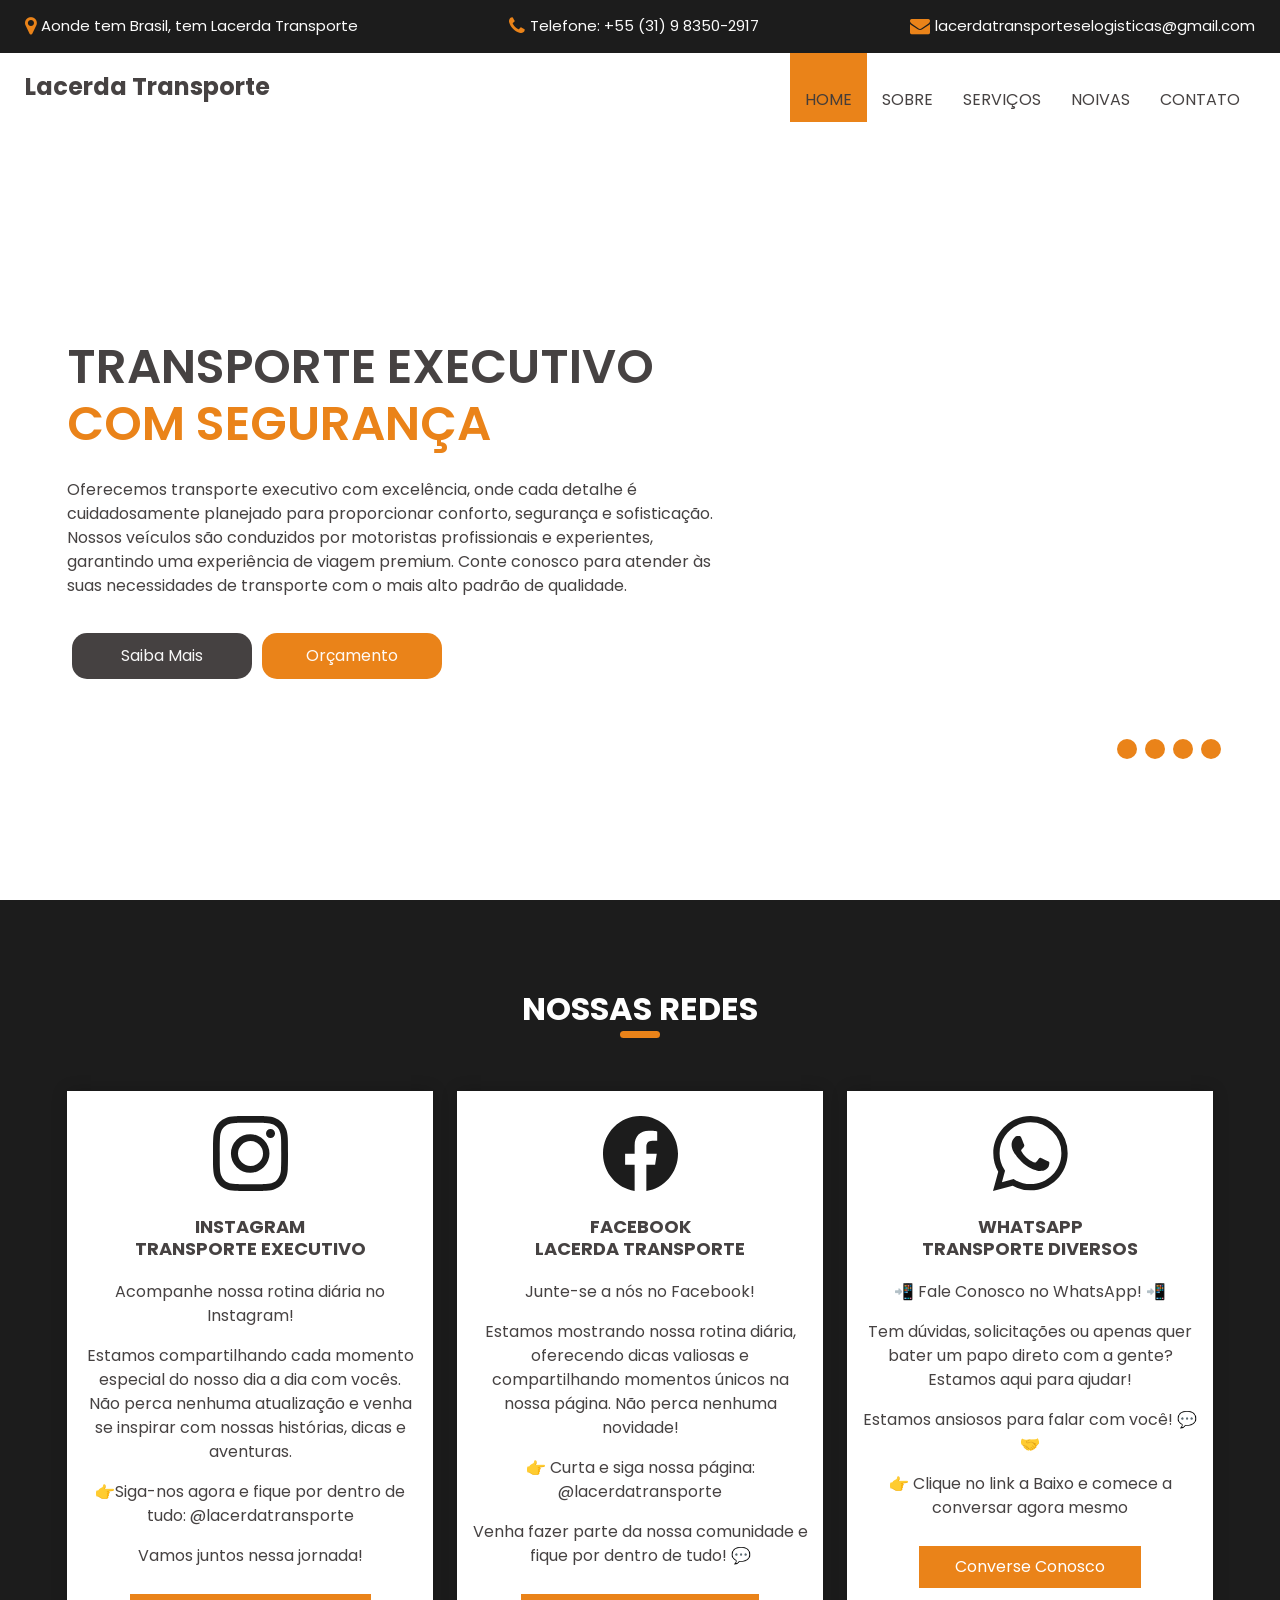
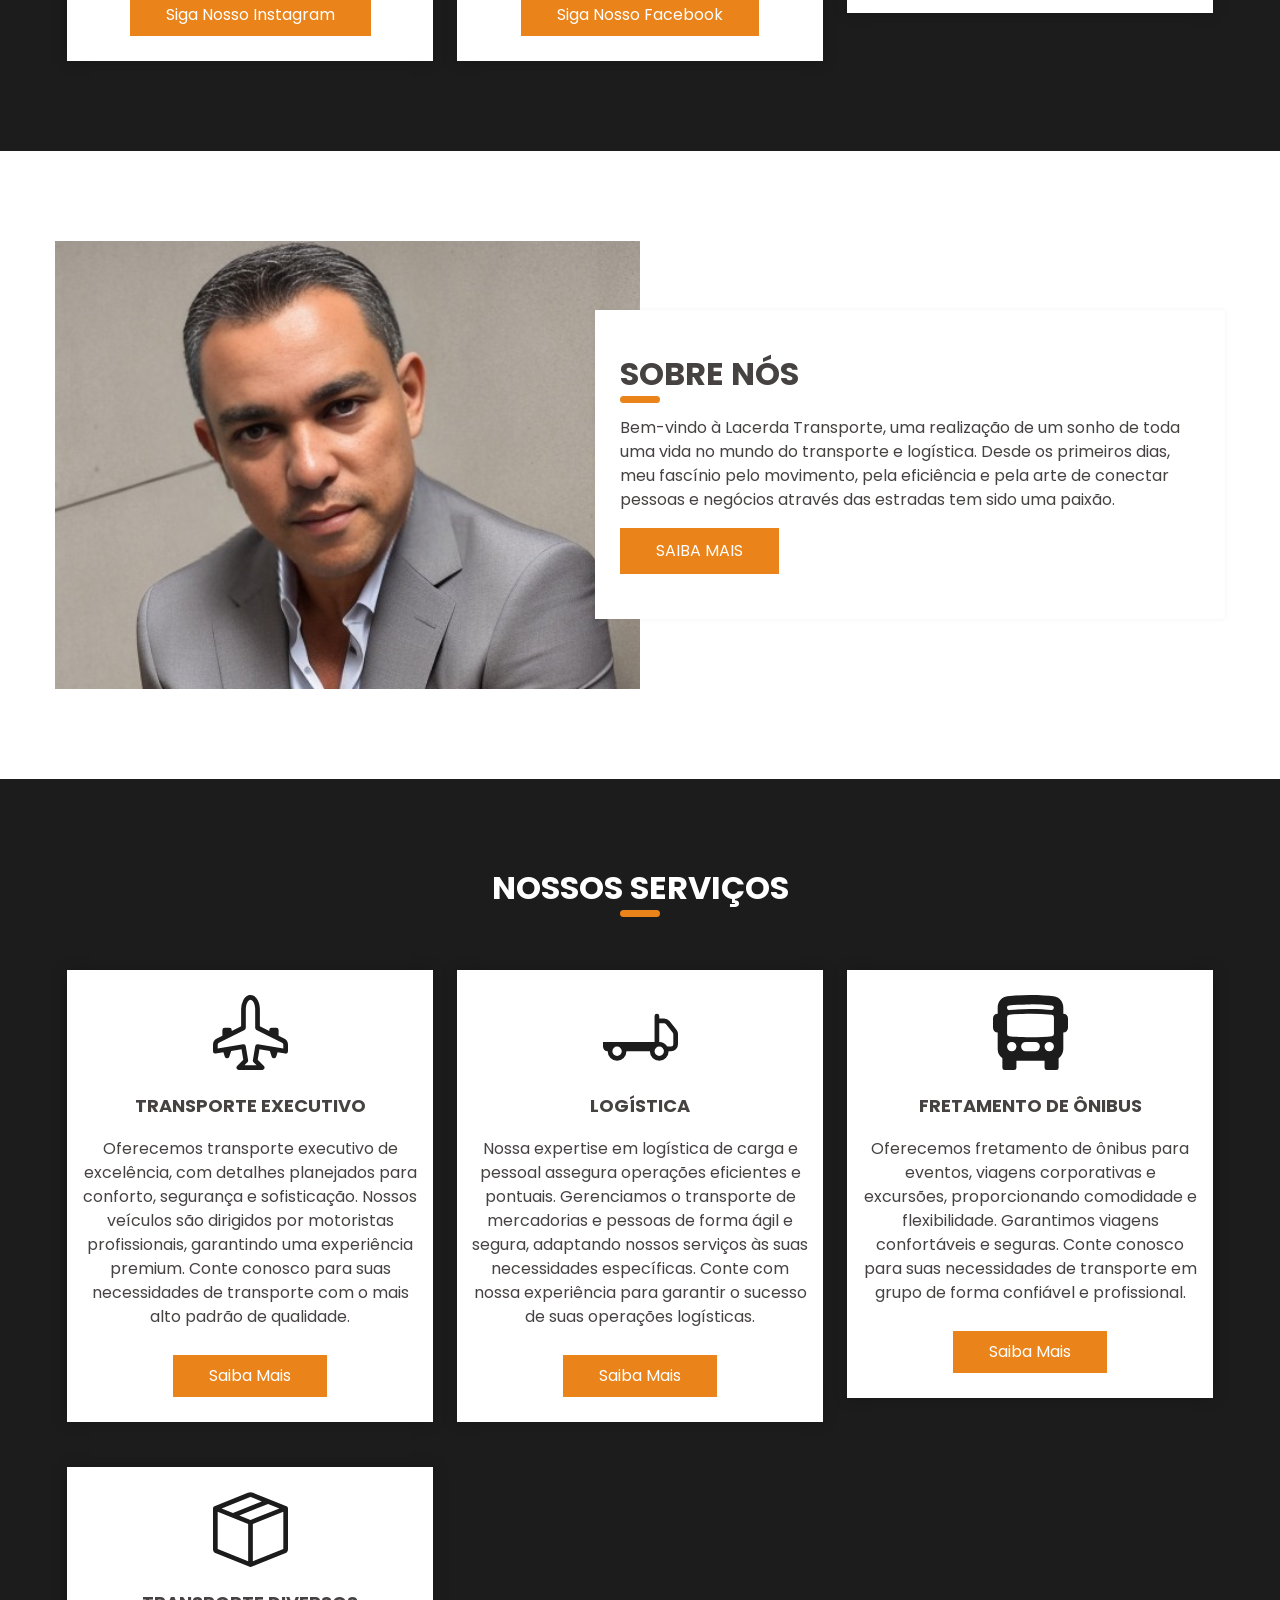
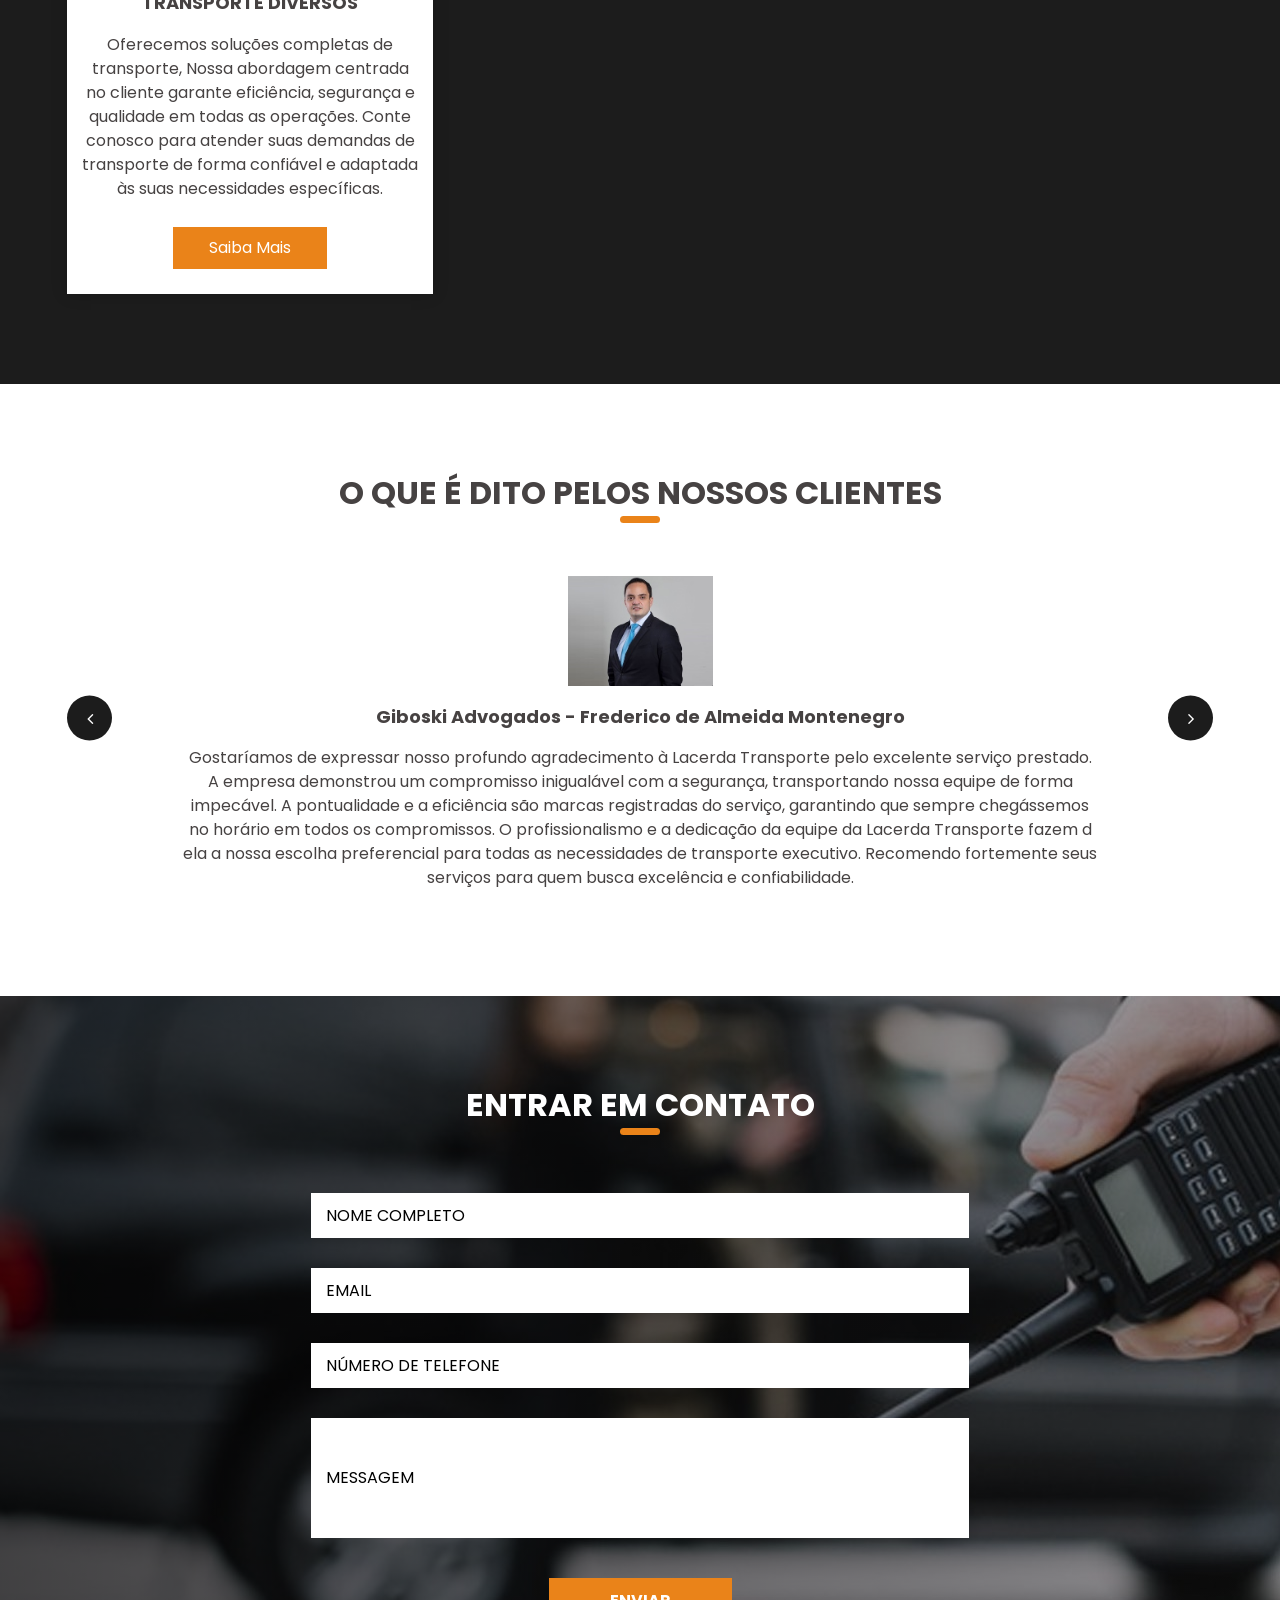
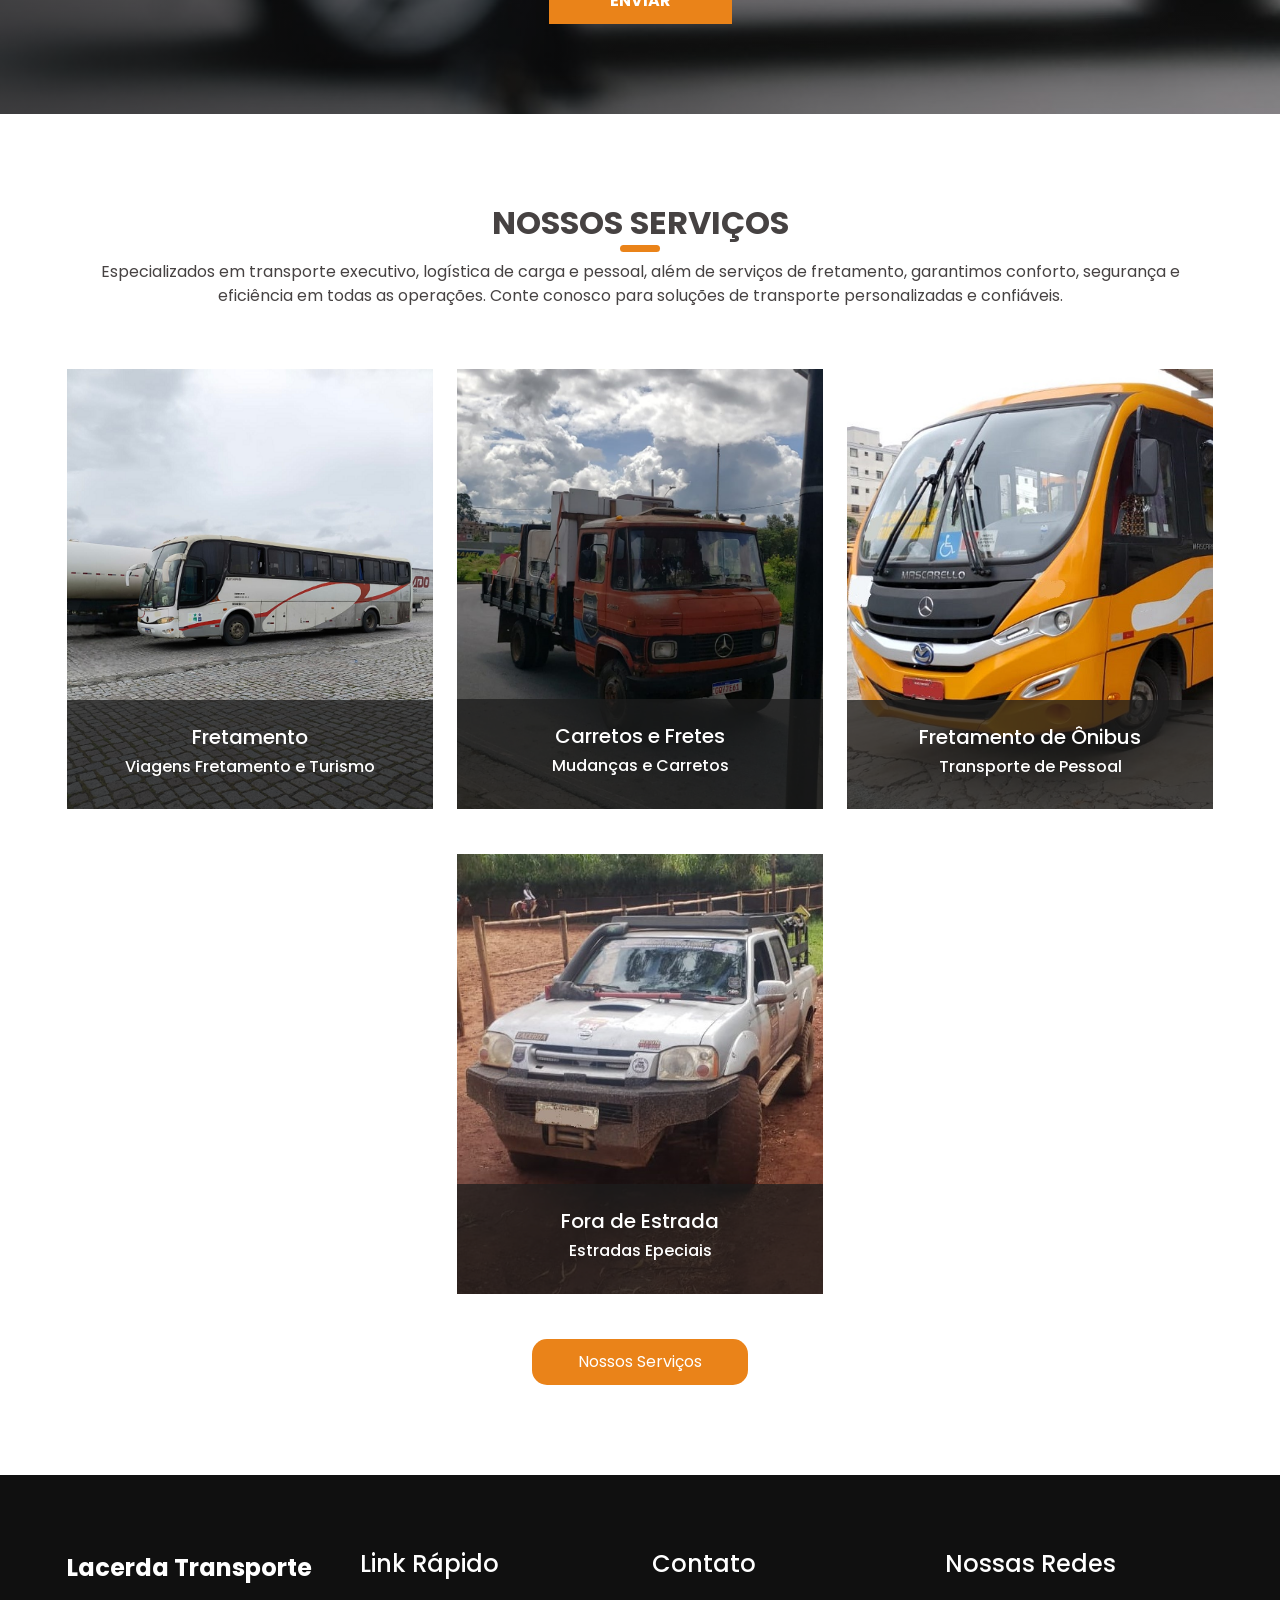
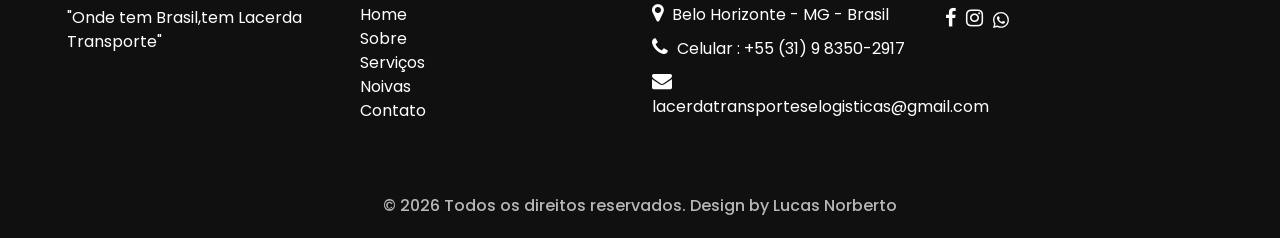
==== commit 6f3cc343: "Atualização atualização Onibus e remoção do kia sorento" ====
--- a/index.html
+++ b/index.html
@@ -524,6 +524,24 @@
             <div class="carousel-item">
               <div class="box">
                 <div class="img-box">
+                  <img src="images/client5.png" alt="" />
+                </div>
+                <div class="detail-box">
+                  <h4>Viação Minas Gerais</h4>
+                  <p>
+                    A Lacerta Transporte é a nossa e um dos principais parceiros em logística. 
+                    A equipe é extremamente profissional, eficiente e sempre 
+                    encontra as melhores soluções para as nossas necessidades. 
+                    O atendimento é impecável e os prazos são sempre cumpridos. 
+                    Recomendo fortemente a Lacerta Transporte e Logística para qualquer empresa 
+                    que busca um serviço de transporte de qualidade e confiança.
+                  </p>
+                </div>
+              </div>
+            </div>
+            <div class="carousel-item">
+              <div class="box">
+                <div class="img-box">
                   <img src="images/client4.jpg" alt="" />
                 </div>
                 <div class="detail-box">
@@ -634,11 +652,22 @@
           <div class="col-md-4 col-sm-6 mx-auto">
             <div class="box">
               <div class="img-box">
-                <img src="images/sorentoexecutivo.jpeg" alt="" />
-              </div>
-              <div class="detail-box">
-                <h5>Transporte Executivo</h5>
-                <h6 class="">Transfer</h6>
+                <img src="images/fretebus.png" alt="" />
+              </div>
+              <div class="detail-box">
+                <h5>Fretamento</h5>
+                <h6 class="">Viagens Fretamento e Turismo</h6>
+              </div>
+            </div>
+          </div>
+          <div class="col-md-4 col-sm-6 mx-auto">
+            <div class="box">
+              <div class="img-box">
+                <img src="images/Carreto.jpeg" alt="" />
+              </div>
+              <div class="detail-box">
+                <h5>Carretos e Fretes</h5>
+                <h6 class="">Mudanças e Carretos</h6>
               </div>
             </div>
           </div>
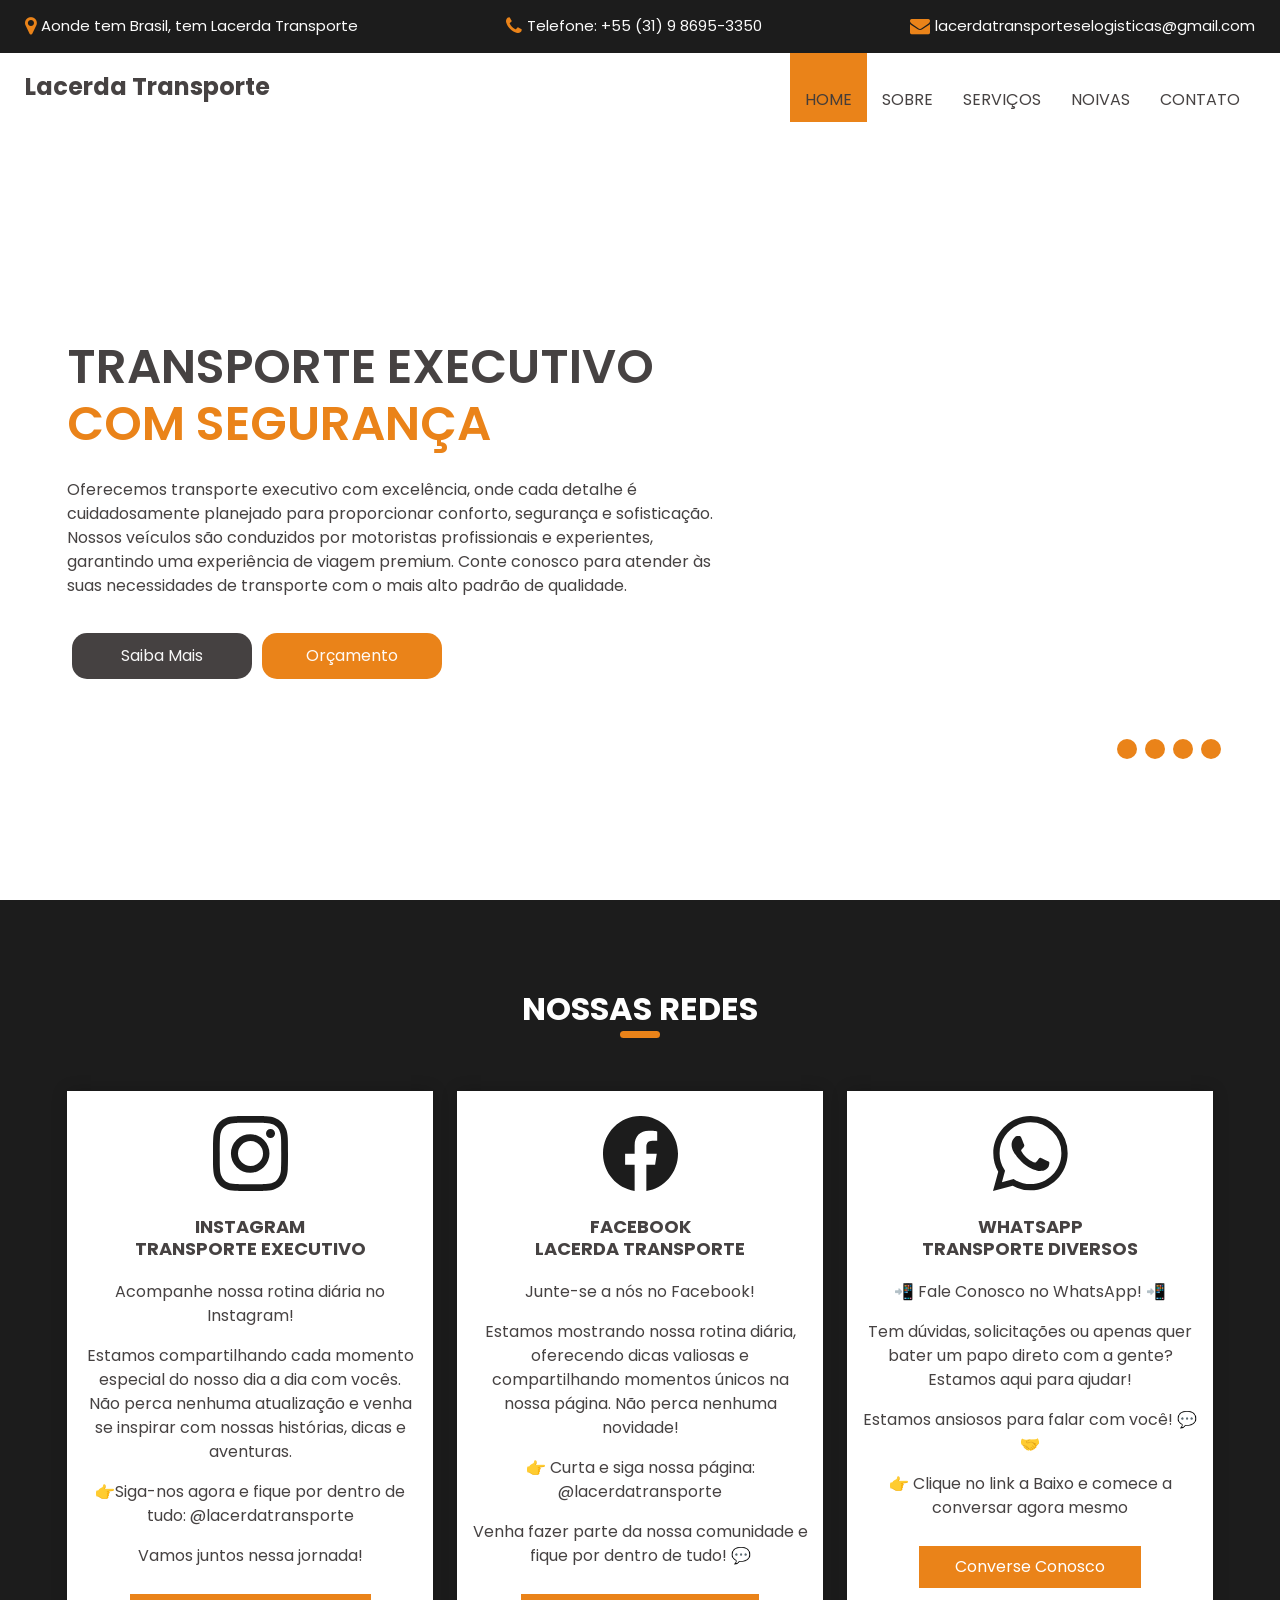
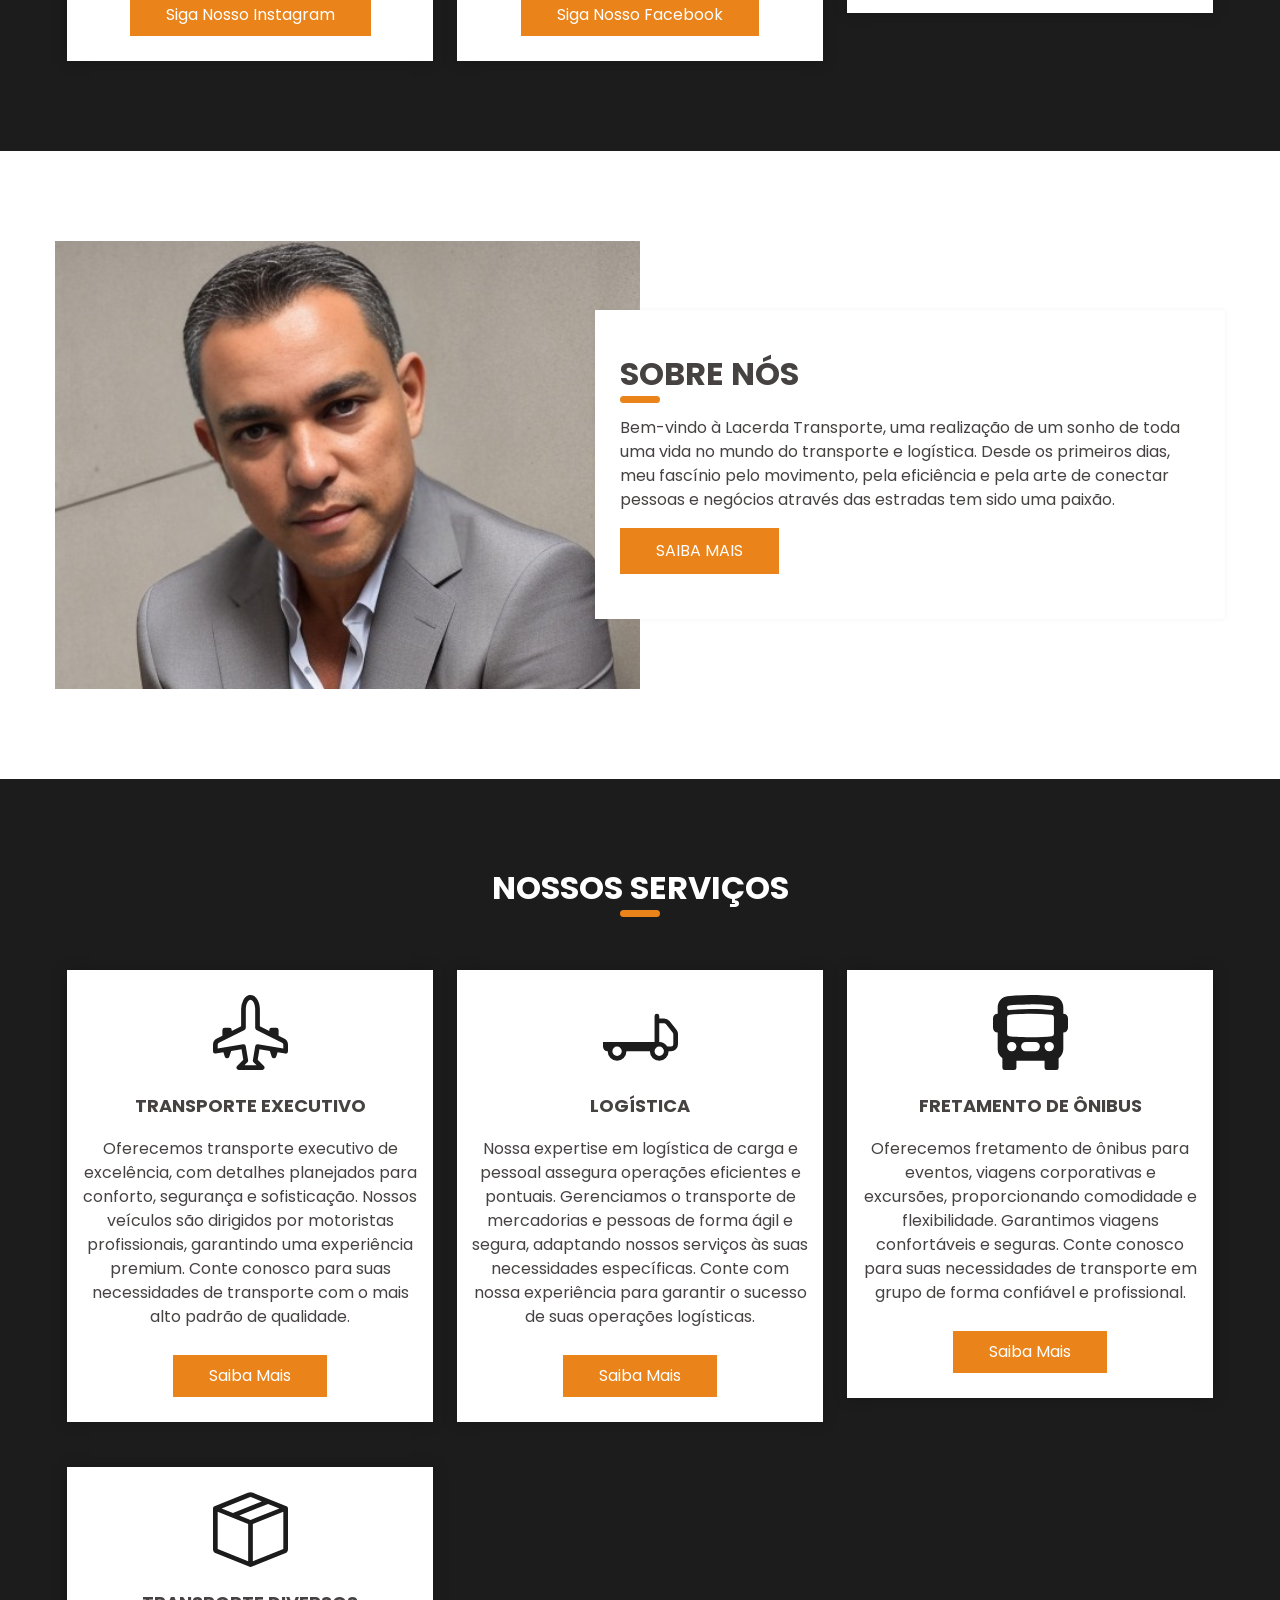
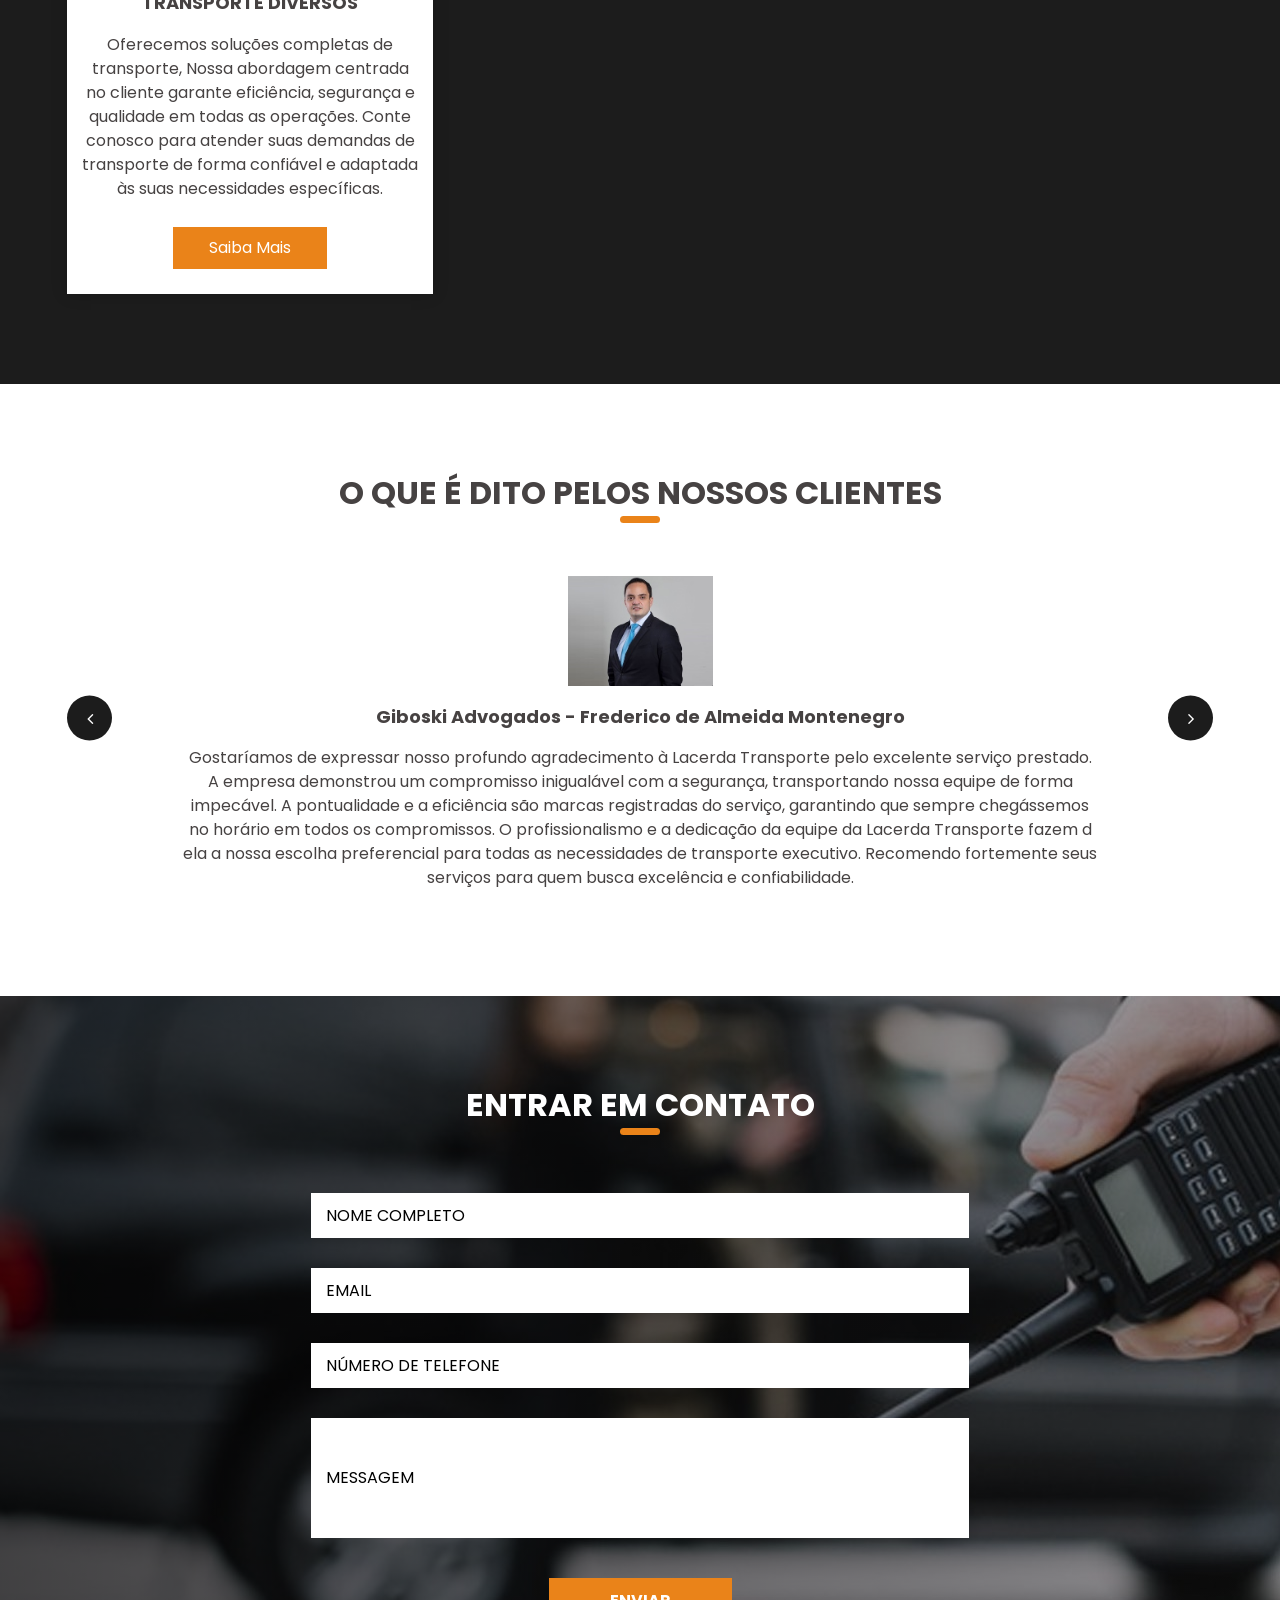
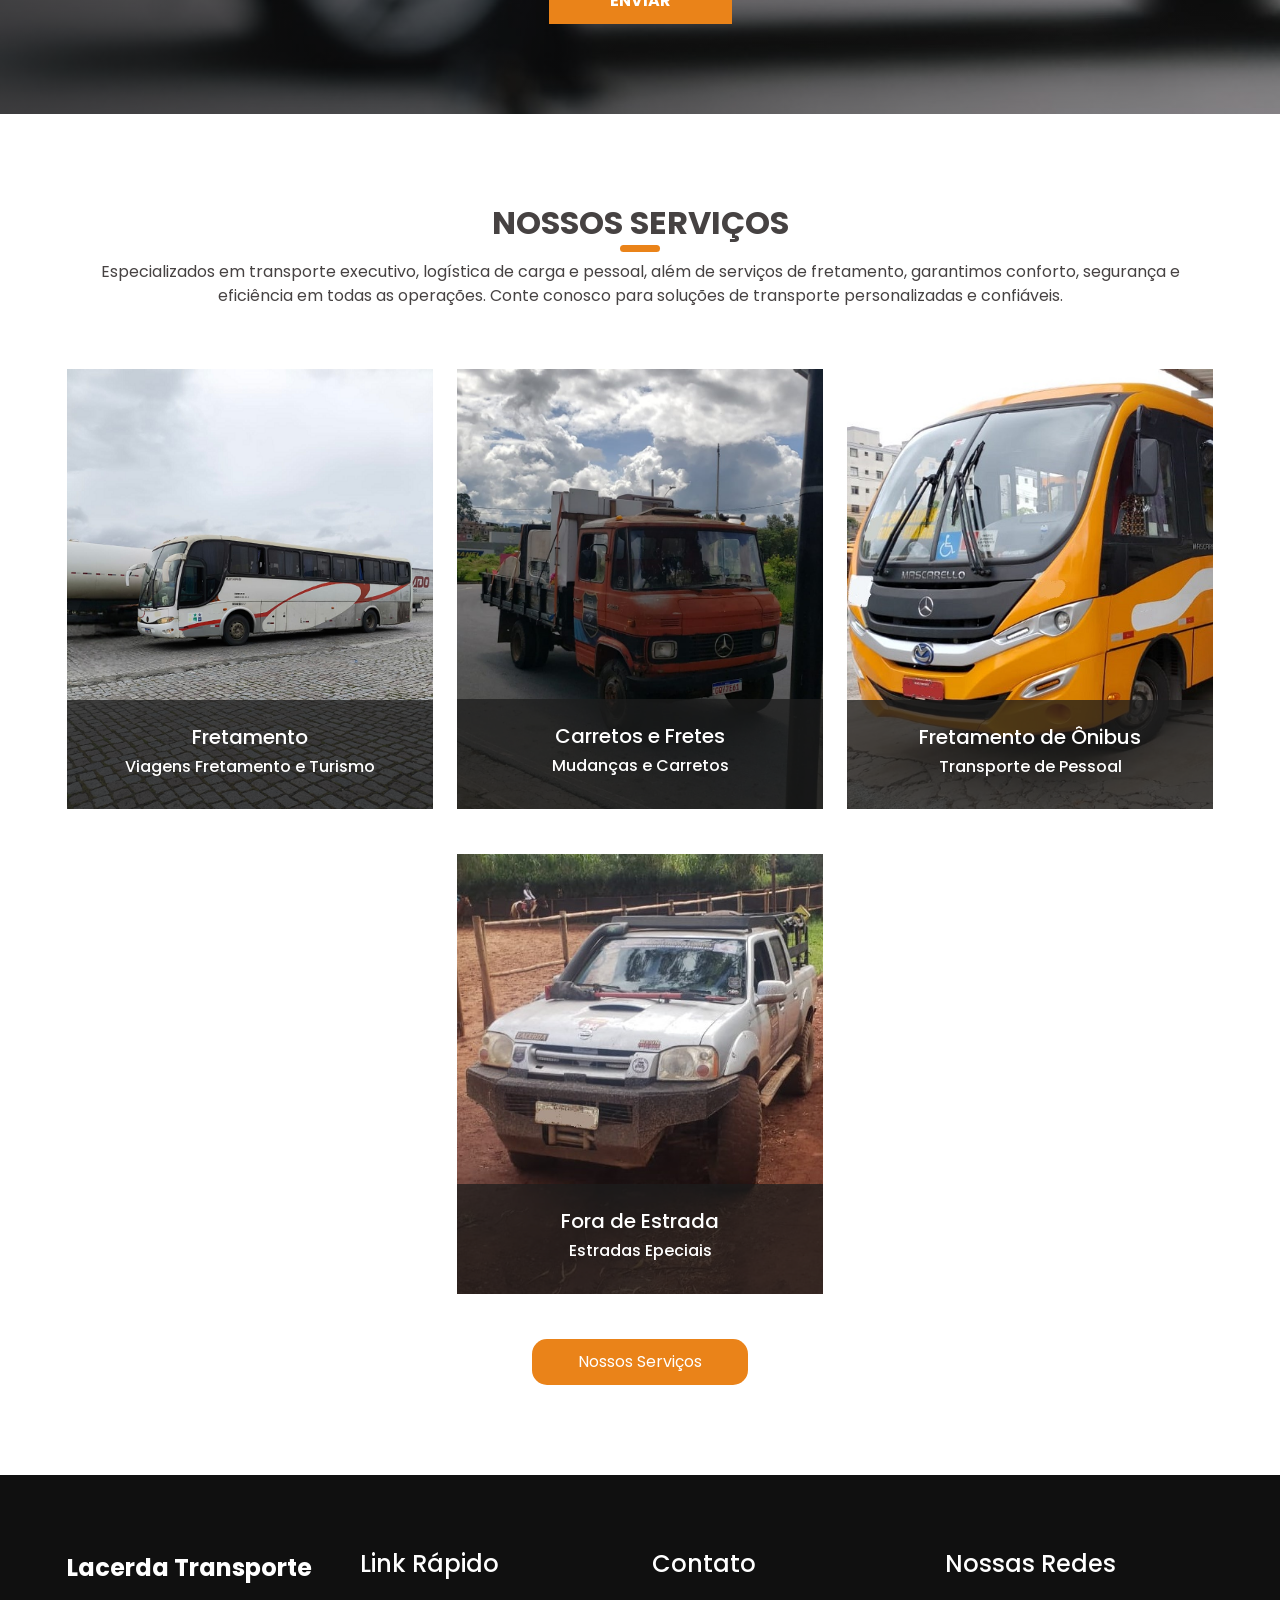
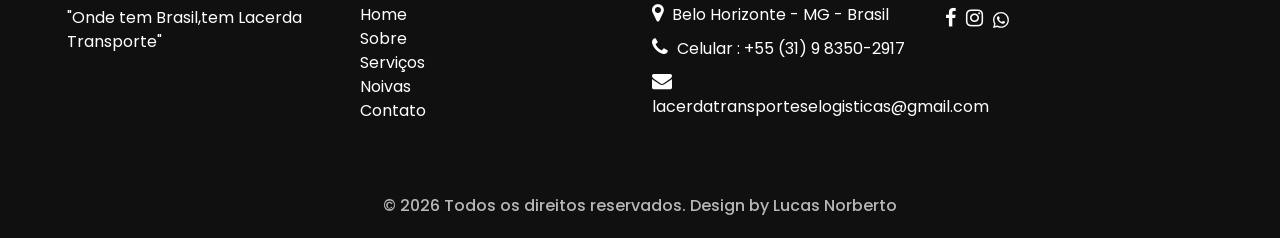
==== commit c45378bb: "Update index.html" ====
--- a/index.html
+++ b/index.html
@@ -52,7 +52,7 @@
               </a>
               <a href="tel:+5531983502917" class="contact_link2">
                 <i class="fa fa-phone" aria-hidden="true"></i>
-                <span> Telefone: +55 (31) 9 8350-2917 </span>
+                <span> Telefone: +55 (31) 9 8695-3350</span>
               </a>
               <a href="mailto:lacerdatransporteselogisticas@gmail.com" class="contact_link3">
                 <i class="fa fa-envelope" aria-hidden="true"></i>
@@ -325,7 +325,7 @@
                 <p>Estamos ansiosos para falar com você! 💬🤝</p>
 
                 <p>👉 Clique no link a Baixo e comece a conversar agora mesmo</p>
-                <a href="https://wa.me/5531983502917?text=Ol%C3%A1%2C+Gostaria+de+um+Or%C3%A7amento" target="_blank"> Converse Conosco </a>
+                <a href="https://wa.me/5531986953350?text=Ol%C3%A1%2C+Gostaria+de+um+Or%C3%A7amento" target="_blank"> Converse Conosco </a>
               </div>
             </div>
           </div>
@@ -771,7 +771,7 @@
                   <i class="fa fa-instagram" aria-hidden="true"></i>
                 </a>
                 
-                <a href="https://wa.me/5531983502917?text=Ol%C3%A1%2C+Gostaria+de+um+Or%C3%A7amento" target="_blank">
+                <a href="https://wa.me/5531986953350?text=Ol%C3%A1%2C+Gostaria+de+um+Or%C3%A7amento" target="_blank">
                   <i class="bi bi-whatsapp" aria-hidden="true"></i>
                   <svg xmlns="http://www.w3.org/2000/svg" width="16" height="16" fill="currentColor" class="bi bi-whatsapp" viewBox="0 0 16 16">
                     <path d="M13.601 2.326A7.85 7.85 0 0 0 7.994 0C3.627 0 
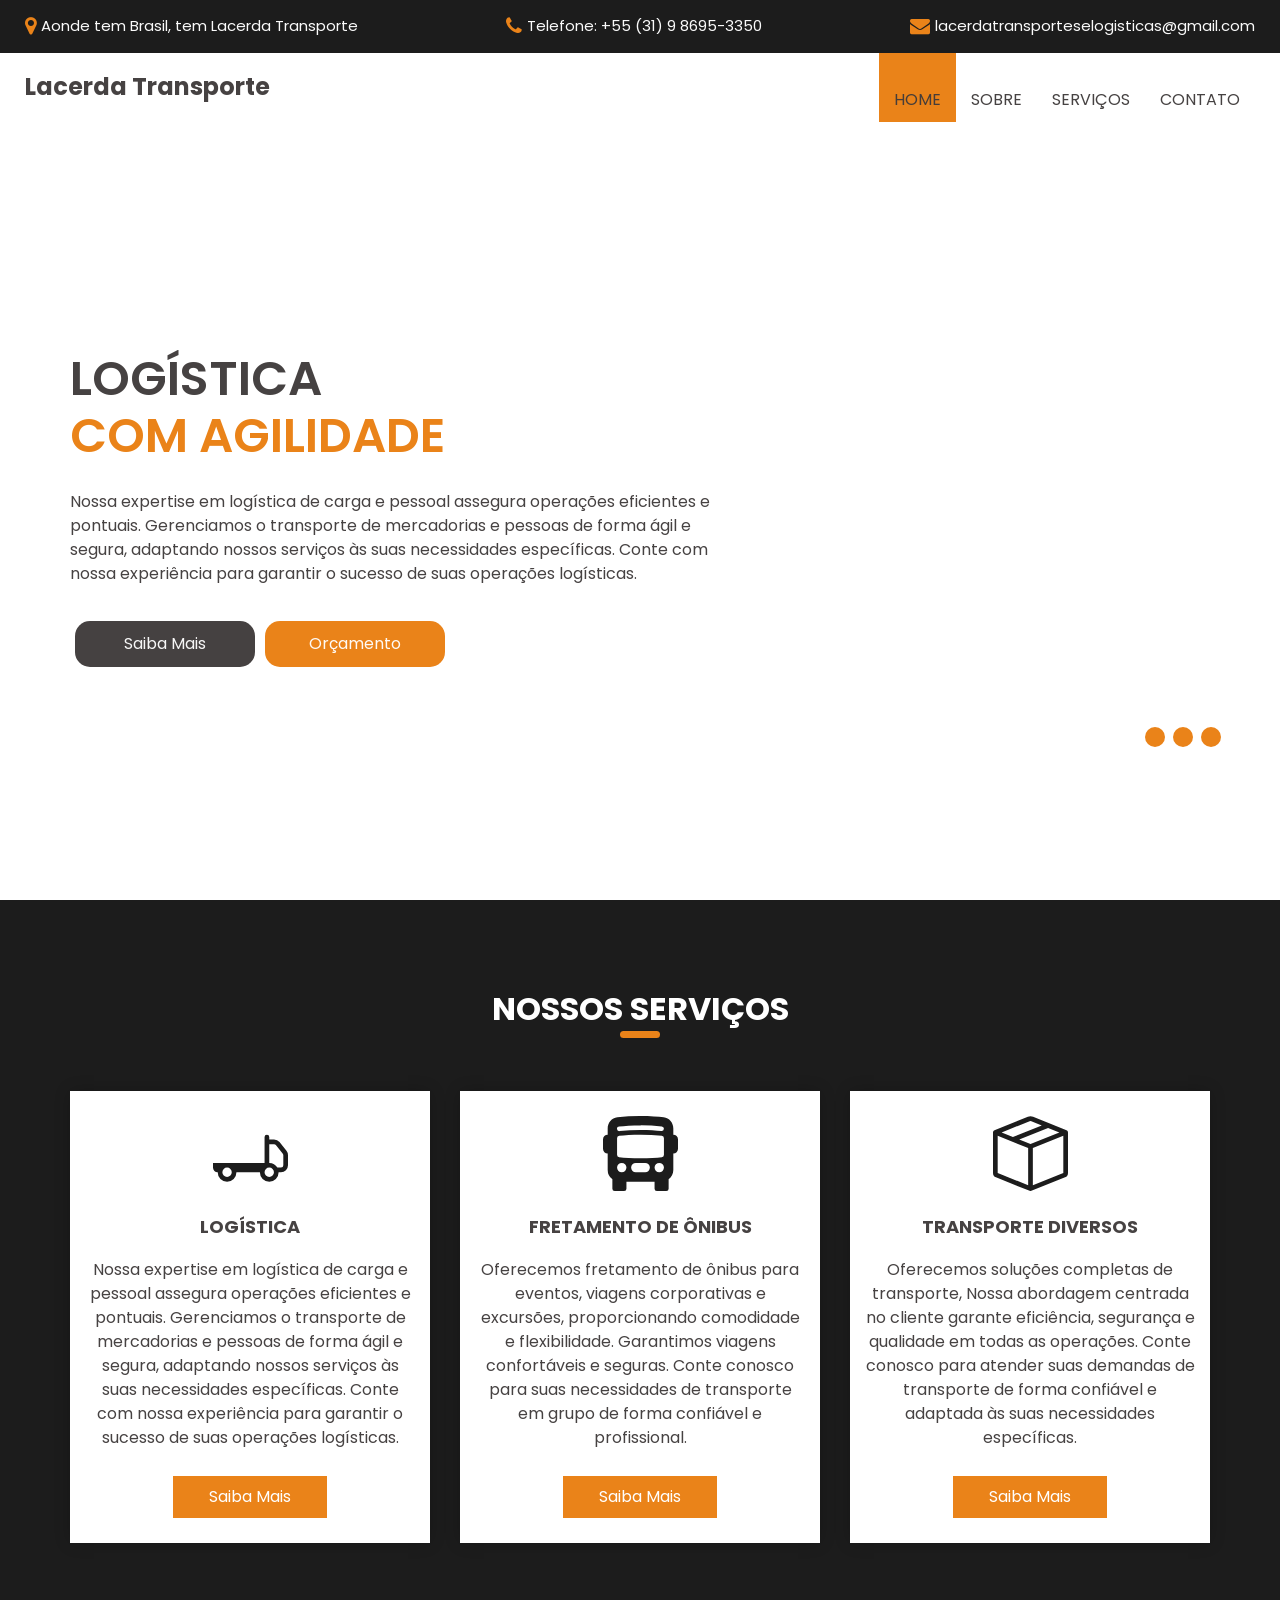
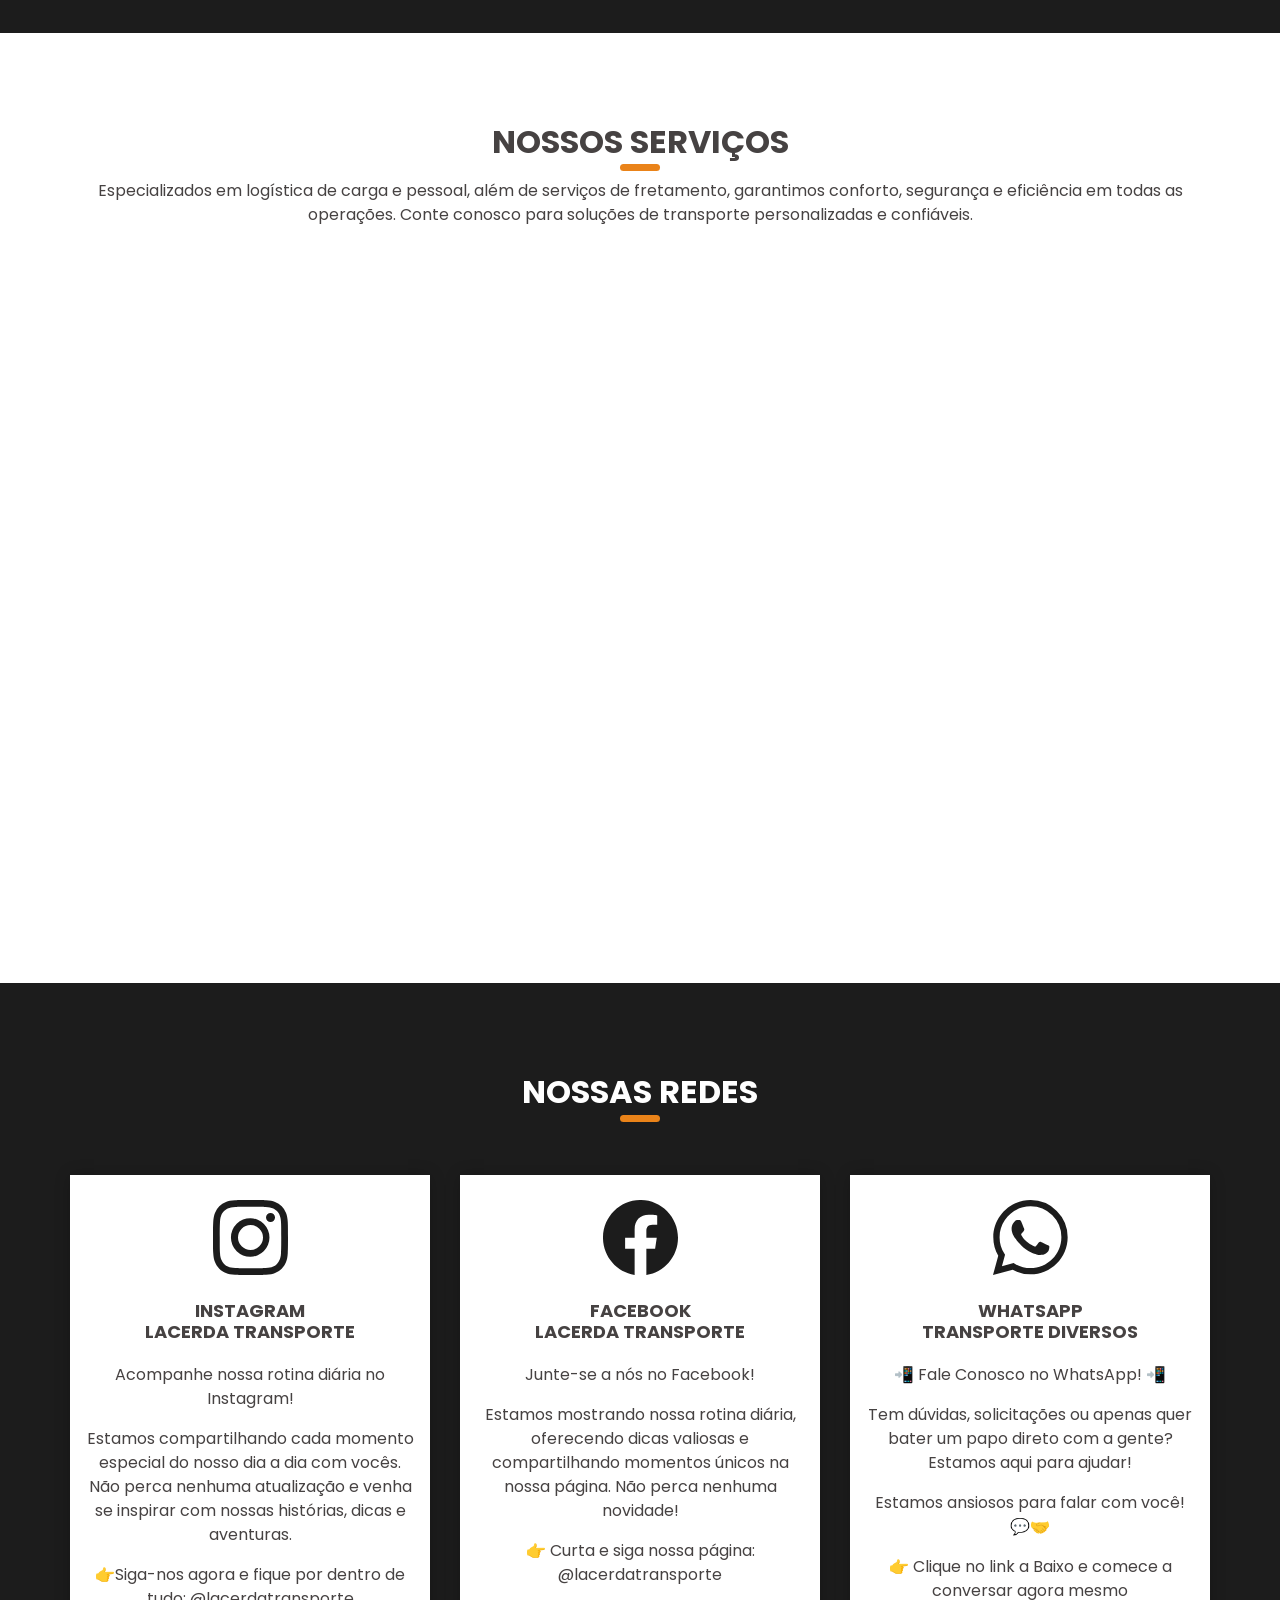
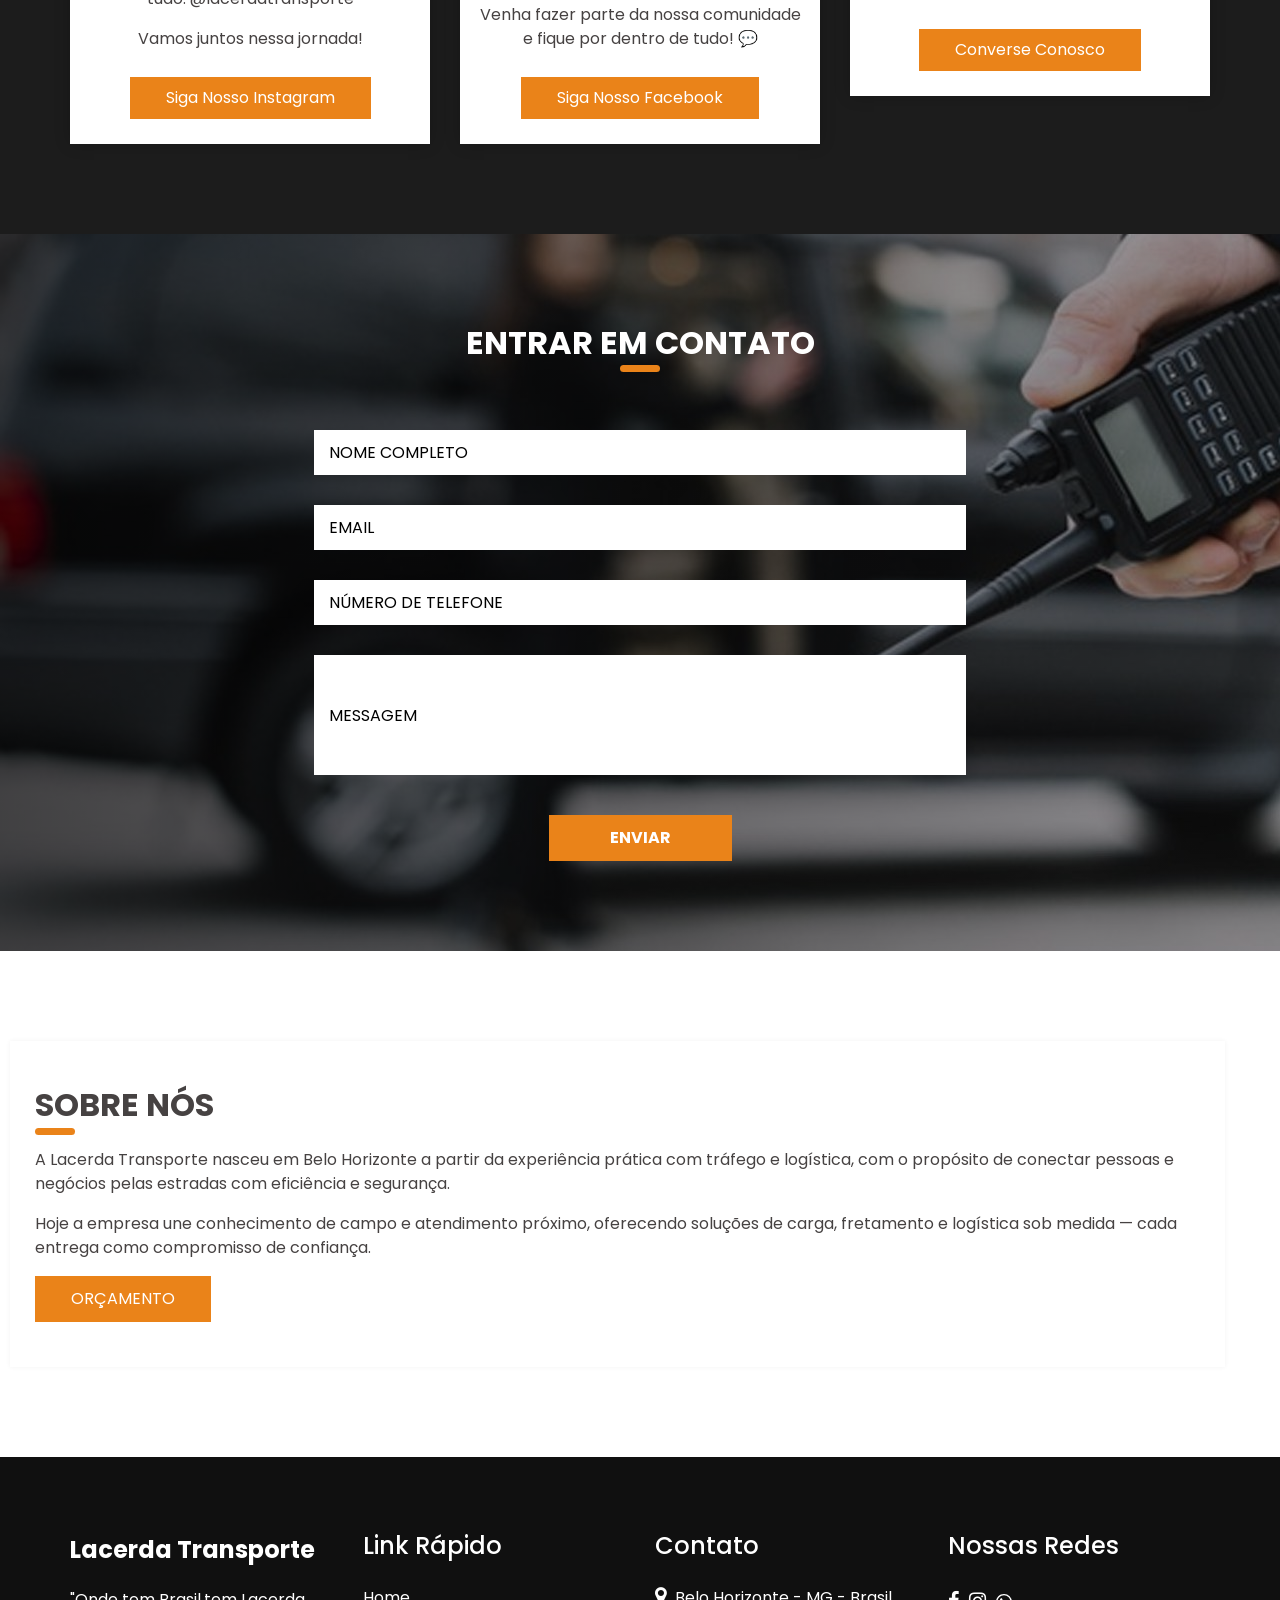
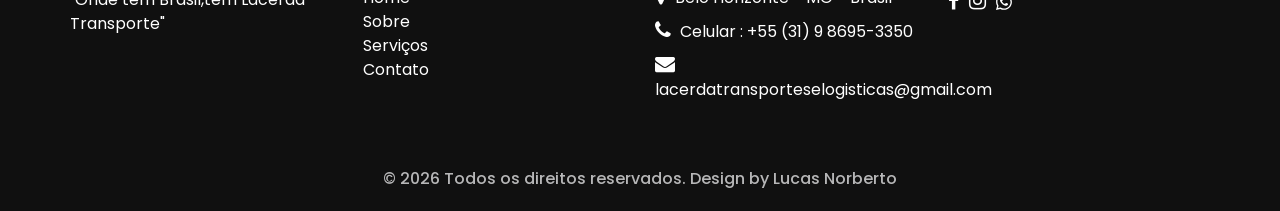
==== commit 78586f30: "Reorganiza a home e melhora a seção de serviços com cards animados. - Reordena seções: serviços com " ====
--- a/index.html
+++ b/index.html
@@ -19,8 +19,6 @@
 
     <!-- bootstrap core css -->
     <link rel="stylesheet" type="text/css" href="css/bootstrap.css" />
-    <link href="https://cdn.jsdelivr.net/npm/bootstrap@5.3.3/dist/css/bootstrap.min.css" rel="stylesheet" integrity="sha384-QWTKZyjpPEjISv5WaRU9OFeRpok6YctnYmDr5pNlyT2bRjXh0JMhjY6hW+ALEwIH" crossorigin="anonymous">
-    <link href="https://cdn.jsdelivr.net/npm/bootstrap@5.3.3/dist/css/bootstrap.min.css" rel="stylesheet" integrity="sha384-QWTKZyjpPEjISv5WaRU9OFeRpok6YctnYmDr5pNlyT2bRjXh0JMhjY6hW+ALEwIH" crossorigin="anonymous">
     <!-- fonts style -->
     <link
       href="https://fonts.googleapis.com/css?family=Open+Sans:400,700|Poppins:400,600,700&display=swap"
@@ -34,7 +32,7 @@
   </head>
 
   <body>
-    <div class="hero_area">
+    <div class="hero_area" id="inicio">
       <!-- header section strats -->
       <div class="hero_bg_box">
         <div class="img-box">
@@ -46,11 +44,11 @@
         <div class="header_top">
           <div class="container-fluid">
             <div class="contact_link-container">
-              <a href="/index.html" class="contact_link1">
+              <a href="index.html" class="contact_link1">
                 <i class="fa fa-map-marker" aria-hidden="true"></i>
                 <span> Aonde tem Brasil, tem Lacerda Transporte </span>
               </a>
-              <a href="tel:+5531983502917" class="contact_link2">
+              <a href="tel:+5531986953350" class="contact_link2">
                 <i class="fa fa-phone" aria-hidden="true"></i>
                 <span> Telefone: +55 (31) 9 8695-3350</span>
               </a>
@@ -64,7 +62,7 @@
         <div class="header_bottom">
           <div class="container-fluid">
             <nav class="navbar navbar-expand-lg custom_nav-container">
-              <a class="navbar-brand" href="index.html">
+              <a class="navbar-brand" href="#inicio">
                 <span> Lacerda Transporte </span>
               </a>
               <button
@@ -85,22 +83,19 @@
               >
                 <ul class="navbar-nav">
                   <li class="nav-item active">
-                    <a class="nav-link" href="index.html"
+                    <a class="nav-link" href="#inicio"
                       >Home <span class="sr-only"></span></a
                     >
                   </li>
                   <li class="nav-item">
-                    <a class="nav-link" href="about.html"> Sobre</a>
+                    <a class="nav-link" href="#sobre"> Sobre</a>
                   </li>
                   <li class="nav-item">
-                    <a class="nav-link" href="service.html"> Serviços </a>
-                  </li>
-                  <li class="nav-item">
-                    <a class="nav-link" href="guard.html"> Noivas </a>
+                    <a class="nav-link" href="#frota-servicos"> Serviços </a>
                   </li>
                   
                   <li class="nav-item">
-                    <a class="nav-link" href="contact.html">Contato</a>
+                    <a class="nav-link" href="#contato">Contato</a>
                   </li>
                 </ul>
               </div>
@@ -118,33 +113,6 @@
         >
           <div class="carousel-inner">
             <div class="carousel-item active">
-              <div class="container">
-                <div class="row">
-                  <div class="col-md-7">
-                    <div class="detail-box">
-                      <h1>
-                        Transporte Executivo <br />
-                        <span> com Segurança </span>
-                      </h1>
-                      <p>
-                        Oferecemos transporte executivo com excelência, onde
-                        cada detalhe é cuidadosamente planejado para
-                        proporcionar conforto, segurança e sofisticação. Nossos
-                        veículos são conduzidos por motoristas profissionais e
-                        experientes, garantindo uma experiência de viagem
-                        premium. Conte conosco para atender às suas necessidades
-                        de transporte com o mais alto padrão de qualidade.
-                      </p>
-                      <div class="btn-box">
-                        <a href="/service.html" class="btn-1"> Saiba Mais </a>
-                        <a href="/contact.html" class="btn-2">Orçamento</a>
-                      </div>
-                    </div>
-                  </div>
-                </div>
-              </div>
-            </div>
-            <div class="carousel-item">
               <div class="container">
                 <div class="row">
                   <div class="col-md-7">
@@ -162,8 +130,8 @@
                         sucesso de suas operações logísticas.
                       </p>
                       <div class="btn-box">
-                        <a href="/service.html" class="btn-1"> Saiba Mais </a>
-                        <a href="/contact.html" class="btn-2">Orçamento</a>
+                        <a href="service.html" class="btn-1"> Saiba Mais </a>
+                        <a href="contact.html" class="btn-2">Orçamento</a>
                       </div>
                     </div>
                   </div>
@@ -190,36 +158,36 @@
                         e profissional.
                       </p>
                       <div class="btn-box">
-                        <a href="/service.html" class="btn-1"> Saiba Mais </a>
-                        <a href="/contact.html" class="btn-2">Orçamento</a>
+                        <a href="service.html" class="btn-1"> Saiba Mais </a>
+                        <a href="contact.html" class="btn-2">Orçamento</a>
                       </div>
                     </div>
                   </div>
                 </div>
               </div>
             </div>
-          </div>
-          <div class="carousel-item">
-            <div class="container">
-              <div class="row">
-                <div class="col-md-7">
-                  <div class="detail-box">
-                    <h1>
-                      Transporte Diversos <br />
-                      <span> Custo Beneficios </span>
-                    </h1>
-                    <p>
-                      Oferecemos soluções completas de transporte em geral,
-                      abrangendo transporte executivo, logística de carga e
-                      pessoal, além de serviços de fretamento. Nossa abordagem
-                      centrada no cliente garante eficiência, segurança e
-                      qualidade em todas as nossas operações. Conte conosco para
-                      atender às suas demandas de transporte de forma confiável
-                      e adaptada às suas necessidades específicas.
-                    </p>
-                    <div class="btn-box">
-                      <a href="/service.html" class="btn-1"> Saiba Mais </a>
-                        <a href="/contact.html" class="btn-2">Orçamento</a>
+            <div class="carousel-item">
+              <div class="container">
+                <div class="row">
+                  <div class="col-md-7">
+                    <div class="detail-box">
+                      <h1>
+                        Transporte Diversos <br />
+                        <span> Custo Beneficios </span>
+                      </h1>
+                      <p>
+                        Oferecemos soluções completas de transporte em geral,
+                        abrangendo logística de carga e pessoal, além de
+                        serviços de fretamento. Nossa abordagem centrada no
+                        cliente garante eficiência, segurança e qualidade em
+                        todas as nossas operações. Conte conosco para atender
+                        às suas demandas de transporte de forma confiável e
+                        adaptada às suas necessidades específicas.
+                      </p>
+                      <div class="btn-box">
+                        <a href="service.html" class="btn-1"> Saiba Mais </a>
+                        <a href="contact.html" class="btn-2">Orçamento</a>
+                      </div>
                     </div>
                   </div>
                 </div>
@@ -241,10 +209,6 @@
                 data-target="#carouselExampleIndicators"
                 data-slide-to="2"
               ></li>
-              <li
-                data-target="#carouselExampleIndicators"
-                data-slide-to="3"
-              ></li>
             </ol>
           </div>
         </div>
@@ -254,151 +218,12 @@
 
     <!-- service section -->
 
-    <section class="service_section layout_padding">
-      <div class="container">
-        <div class="heading_container heading_center">
-          <h2>Nossas Redes</h2>
-        </div>
-        <div class="row">
-          <div class="col-md-4">
-            <div class="box">
-              <div class="img-box">
-                <svg xmlns="http://www.w3.org/2000/svg" width="16" height="16" fill="currentColor" class="bi bi-instagram" viewBox="0 0 16 16">
-                  <path d="M8 0C5.829 0 5.556.01 4.703.048 3.85.088 3.269.222 2.76.42a3.9 3.9 0 0 0-1.417.923A3.9 3.9 0 0 0 .42 2.76C.222 3.268.087 3.85.048 4.7.01 5.555 0 5.827 0 8.001c0 2.172.01 2.444.048 3.297.04.852.174 1.433.372 1.942.205.526.478.972.923 1.417.444.445.89.719 1.416.923.51.198 1.09.333 1.942.372C5.555 15.99 5.827 16 8 16s2.444-.01 3.298-.048c.851-.04 1.434-.174 1.943-.372a3.9 3.9 0 0 0 1.416-.923c.445-.445.718-.891.923-1.417.197-.509.332-1.09.372-1.942C15.99 10.445 16 10.173 16 8s-.01-2.445-.048-3.299c-.04-.851-.175-1.433-.372-1.941a3.9 3.9 0 0 0-.923-1.417A3.9 3.9 0 0 0 13.24.42c-.51-.198-1.092-.333-1.943-.372C10.443.01 10.172 0 7.998 0zm-.717 1.442h.718c2.136 0 2.389.007 3.232.046.78.035 1.204.166 1.486.275.373.145.64.319.92.599s.453.546.598.92c.11.281.24.705.275 1.485.039.843.047 1.096.047 3.231s-.008 2.389-.047 3.232c-.035.78-.166 1.203-.275 1.485a2.5 2.5 0 0 1-.599.919c-.28.28-.546.453-.92.598-.28.11-.704.24-1.485.276-.843.038-1.096.047-3.232.047s-2.39-.009-3.233-.047c-.78-.036-1.203-.166-1.485-.276a2.5 2.5 0 0 1-.92-.598 2.5 2.5 0 0 1-.6-.92c-.109-.281-.24-.705-.275-1.485-.038-.843-.046-1.096-.046-3.233s.008-2.388.046-3.231c.036-.78.166-1.204.276-1.486.145-.373.319-.64.599-.92s.546-.453.92-.598c.282-.11.705-.24 1.485-.276.738-.034 1.024-.044 2.515-.045zm4.988 1.328a.96.96 0 1 0 0 1.92.96.96 0 0 0 0-1.92m-4.27 1.122a4.109 4.109 0 1 0 0 8.217 4.109 4.109 0 0 0 0-8.217m0 1.441a2.667 2.667 0 1 1 0 5.334 2.667 2.667 0 0 1 0-5.334"/>
-                </svg>
-
-              </div>
-              <div class="detail-box">
-                <h6>Instagram <br> Transporte Executivo</h6>
-                <p>
-                   Acompanhe nossa rotina diária no Instagram! </p>
-
-                  <p> Estamos compartilhando cada momento especial do nosso 
-                    dia a dia com vocês. Não perca nenhuma atualização e venha
-                    se inspirar com nossas histórias, dicas e aventuras.</p>
-
-                    <p>👉Siga-nos agora e fique por dentro de tudo: @lacerdatransporte</p>
-
-                    <p>Vamos juntos nessa jornada!</p>
-                <a href="https://www.instagram.com/lacerdatransporte/" target="_blank"> Siga Nosso Instagram </a>
-              </div>
-            </div>
-          </div>
-          
-          <div class="col-md-4">
-            <div class="box">
-              <div class="img-box">
-                <svg xmlns="http://www.w3.org/2000/svg" width="16" height="16" fill="currentColor" class="bi bi-facebook" viewBox="0 0 16 16">
-                  <path d="M16 8.049c0-4.446-3.582-8.05-8-8.05C3.58 0-.002 3.603-.002 8.05c0 4.017 2.926 7.347 6.75 7.951v-5.625h-2.03V8.05H6.75V6.275c0-2.017 1.195-3.131 3.022-3.131.876 0 1.791.157 1.791.157v1.98h-1.009c-.993 0-1.303.621-1.303 1.258v1.51h2.218l-.354 2.326H9.25V16c3.824-.604 6.75-3.934 6.75-7.951"/>
-                </svg>
-              </div>
-              <div class="detail-box">
-                <h6>Facebook <br>  Lacerda Transporte</h6>
-                <p> Junte-se a nós no Facebook! </p>
-
-                <p>Estamos mostrando nossa rotina diária, oferecendo dicas 
-                  valiosas e compartilhando momentos únicos na nossa página. 
-                  Não perca nenhuma novidade!</p>
-
-                <p>👉 Curta e siga nossa página: @lacerdatransporte</p>
-
-                <p>Venha fazer parte da nossa comunidade e fique por dentro de tudo! 💬</p>
-                
-                <a href="https://web.facebook.com/lacerdatransporte" target="_blank"> Siga Nosso Facebook </a>
-              </div>
-            </div>
-          </div>
-          <div class="col-md-4">
-            <div class="box">
-              <div class="img-box">
-                <svg xmlns="http://www.w3.org/2000/svg" width="16" height="16" fill="currentColor" class="bi bi-whatsapp" viewBox="0 0 16 16">
-                  <path d="M13.601 2.326A7.85 7.85 0 0 0 7.994 0C3.627 0 .068 3.558.064 7.926c0 1.399.366 2.76 1.057 3.965L0 16l4.204-1.102a7.9 7.9 0 0 0 3.79.965h.004c4.368 0 7.926-3.558 7.93-7.93A7.9 7.9 0 0 0 13.6 2.326zM7.994 14.521a6.6 6.6 0 0 1-3.356-.92l-.24-.144-2.494.654.666-2.433-.156-.251a6.56 6.56 0 0 1-1.007-3.505c0-3.626 2.957-6.584 6.591-6.584a6.56 6.56 0 0 1 4.66 1.931 6.56 6.56 0 0 1 1.928 4.66c-.004 3.639-2.961 6.592-6.592 6.592m3.615-4.934c-.197-.099-1.17-.578-1.353-.646-.182-.065-.315-.099-.445.099-.133.197-.513.646-.627.775-.114.133-.232.148-.43.05-.197-.1-.836-.308-1.592-.985-.59-.525-.985-1.175-1.103-1.372-.114-.198-.011-.304.088-.403.087-.088.197-.232.296-.346.1-.114.133-.198.198-.33.065-.134.034-.248-.015-.347-.05-.099-.445-1.076-.612-1.47-.16-.389-.323-.335-.445-.34-.114-.007-.247-.007-.38-.007a.73.73 0 0 0-.529.247c-.182.198-.691.677-.691 1.654s.71 1.916.81 2.049c.098.133 1.394 2.132 3.383 2.992.47.205.84.326 1.129.418.475.152.904.129 1.246.08.38-.058 1.171-.48 1.338-.943.164-.464.164-.86.114-.943-.049-.084-.182-.133-.38-.232"/>
-                </svg>
-              </div>
-              <div class="detail-box">
-                <h6>WhatsApp <br> Transporte Diversos</h6>
-                <p> 📲 Fale Conosco no WhatsApp! 📲 </p>
-
-                <p>Tem dúvidas, solicitações ou apenas quer bater 
-                  um papo direto com a gente? Estamos aqui para ajudar!</p>
-                
-                <p>Estamos ansiosos para falar com você! 💬🤝</p>
-
-                <p>👉 Clique no link a Baixo e comece a conversar agora mesmo</p>
-                <a href="https://wa.me/5531986953350?text=Ol%C3%A1%2C+Gostaria+de+um+Or%C3%A7amento" target="_blank"> Converse Conosco </a>
-              </div>
-            </div>
-          </div>
-        </div>
-      </div>
-    </section>
-
-    <!-- end service section -->
-    <!-- about section -->
-
-    <section class="about_section layout_padding">
-      <div class="container">
-        <div class="row">
-          <div class="col-md-6 px-0">
-            <div class="img_container">
-              <div class="img-box">
-                <img src="images/intro-bg2.jpg" alt="" />
-              </div>
-            </div>
-          </div>
-          <div class="col-md-6 px-0">
-            <div class="detail-box">
-              <div class="heading_container">
-                <h2>Sobre Nós</h2>
-              </div>
-              <p>
-                Bem-vindo à Lacerda Transporte, uma realização de um sonho de
-                toda uma vida no mundo do transporte e logística. Desde os
-                primeiros dias, meu fascínio pelo movimento, pela eficiência e
-                pela arte de conectar pessoas e negócios através das estradas
-                tem sido uma paixão.
-              </p>
-              <div class="btn-box">
-                <a href="/about.html"> Saiba Mais </a>
-              </div>
-            </div>
-          </div>
-        </div>
-      </div>
-    </section>
-
-    <!-- end about section -->
-
-    <!-- service section -->
-
-    <section class="service_section layout_padding">
+    <section class="service_section layout_padding" id="servicos">
       <div class="container">
         <div class="heading_container heading_center">
           <h2>Nossos Serviços</h2>
         </div>
         <div class="row">
-          <div class="col-md-4">
-            <div class="box">
-              <div class="img-box">
-                <svg xmlns="http://www.w3.org/2000/svg" width="16" height="16" fill="currentColor" class="bi bi-airplane-engines" viewBox="0 0 16 16">
-                  <path d="M8 0c-.787 0-1.292.592-1.572 1.151A4.35 4.35 0 0 0 6 3v3.691l-2 1V7.5a.5.5 0 0 0-.5-.5h-1a.5.5 0 0 0-.5.5v1.191l-1.17.585A1.5 1.5 0 0 0 0 10.618V12a.5.5 0 0 0 .582.493l1.631-.272.313.937a.5.5 0 0 0 .948 0l.405-1.214 2.21-.369.375 2.253-1.318 1.318A.5.5 0 0 0 5.5 16h5a.5.5 0 0 0 .354-.854l-1.318-1.318.375-2.253 2.21.369.405 1.214a.5.5 0 0 0 .948 0l.313-.937 1.63.272A.5.5 0 0 0 16 12v-1.382a1.5 1.5 0 0 0-.83-1.342L14 8.691V7.5a.5.5 0 0 0-.5-.5h-1a.5.5 0 0 0-.5.5v.191l-2-1V3c0-.568-.14-1.271-.428-1.849C9.292.591 8.787 0 8 0M7 3c0-.432.11-.979.322-1.401C7.542 1.159 7.787 1 8 1s.458.158.678.599C8.889 2.02 9 2.569 9 3v4a.5.5 0 0 0 .276.447l5.448 2.724a.5.5 0 0 1 .276.447v.792l-5.418-.903a.5.5 0 0 0-.575.41l-.5 3a.5.5 0 0 0 .14.437l.646.646H6.707l.647-.646a.5.5 0 0 0 .14-.436l-.5-3a.5.5 0 0 0-.576-.411L1 11.41v-.792a.5.5 0 0 1 .276-.447l5.448-2.724A.5.5 0 0 0 7 7z"/>
-                </svg>
-
-              </div>
-              <div class="detail-box">
-                <h6>Transporte Executivo</h6>
-                <p>
-                  Oferecemos transporte executivo de excelência, 
-                  com detalhes planejados para conforto, segurança e 
-                  sofisticação. Nossos veículos são dirigidos por 
-                  motoristas profissionais, garantindo uma experiência 
-                  premium. Conte conosco para suas necessidades de 
-                  transporte com o mais alto padrão de qualidade.
-                </p>
-                <a href="/service.html"> Saiba Mais </a>
-              </div>
-            </div>
-          </div>
           <div class="col-md-4">
             <div class="box">
               <div class="img-box">
@@ -416,7 +241,7 @@
                   experiência para garantir o sucesso de suas operações
                   logísticas.
                 </p>
-                <a href="/service.html"> Saiba Mais </a>
+                <a href="service.html"> Saiba Mais </a>
               </div>
             </div>
           </div>
@@ -436,7 +261,7 @@
                   Conte conosco para suas necessidades de transporte em 
                   grupo de forma confiável e profissional.
                 </p>
-                <a href="/service.html"> Saiba Mais </a>
+                <a href="service.html"> Saiba Mais </a>
               </div>
             </div>
           </div>
@@ -458,7 +283,7 @@
                   adaptada às suas necessidades específicas.
 
                 </p>
-                <a href="/service.html"> Saiba Mais </a>
+                <a href="service.html"> Saiba Mais </a>
               </div>
             </div>
           </div>
@@ -468,128 +293,179 @@
 
     <!-- end service section -->
 
-    <!-- client section -->
-
-    <section class="client_section layout_padding">
+    <!-- serviços com fotos da frota -->
+
+    <section class="team_section layout_padding" id="frota-servicos">
       <div class="container">
         <div class="heading_container heading_center">
-          <h2>O QUE É DITO PELOS NOSSOS CLIENTES</h2>
-        </div>
-        <div
-          id="carouselExampleControls"
-          class="carousel slide"
-          data-ride="carousel"
-        >
-          <div class="carousel-inner">
-            <div class="carousel-item active">
-              <div class="box">
-                <div class="img-box">
-                  <img src="images/client2.jpg" alt="" />
-                </div>
-                <div class="detail-box">
-                  <h4>Giboski Advogados - Frederico de Almeida Montenegro</h4>
-                  <p>
-                    Gostaríamos de expressar nosso profundo agradecimento à Lacerda Transporte 
-                    pelo excelente serviço prestado. A empresa demonstrou um compromisso 
-                    inigualável com a segurança, transportando nossa equipe de forma impecável. 
-                    A pontualidade e a eficiência são marcas registradas do serviço, 
-                    garantindo que sempre chegássemos no horário em todos os compromissos. 
-                    O profissionalismo e a dedicação da equipe da Lacerda Transporte fazem d
-                    ela a nossa escolha preferencial para todas as necessidades de transporte 
-                    executivo. Recomendo fortemente seus serviços para quem busca excelência e confiabilidade.
-                  </p>
-                </div>
-              </div>
-            </div>
-            <div class="carousel-item">
-              <div class="box">
-                <div class="img-box">
-                  <img src="images/client3.png" alt="" />
-                </div>
-                <div class="detail-box">
-                  <h4>Verde Gahia</h4>
-                  <p>
-                    Gostaríamos de expressar nosso profundo agradecimento à Lacerda Transporte pelo excelente 
-                    serviço prestado à Verde Gahia Consultoria Ambiental. A confiabilidade e o profissionalismo 
-                    da equipe da Lacerda Transporte são incomparáveis, garantindo que nossa logística 
-                    de pessoal seja sempre eficiente e segura. A pontualidade é uma marca registrada do 
-                    serviço, assegurando que nossa equipe chegue sempre no horário em todos os compromissos. 
-                    A dedicação e o compromisso com a segurança são evidentes em cada viagem. Recomendamos 
-                    fortemente os serviços da Lacerda Transporte para quem busca excelência e confiabilidade no 
-                    transporte executivo.
-                  </p>
-                </div>
-              </div>
-            </div>
-            <div class="carousel-item">
-              <div class="box">
-                <div class="img-box">
-                  <img src="images/client5.png" alt="" />
-                </div>
-                <div class="detail-box">
-                  <h4>Viação Minas Gerais</h4>
-                  <p>
-                    A Lacerta Transporte é a nossa e um dos principais parceiros em logística. 
-                    A equipe é extremamente profissional, eficiente e sempre 
-                    encontra as melhores soluções para as nossas necessidades. 
-                    O atendimento é impecável e os prazos são sempre cumpridos. 
-                    Recomendo fortemente a Lacerta Transporte e Logística para qualquer empresa 
-                    que busca um serviço de transporte de qualidade e confiança.
-                  </p>
-                </div>
-              </div>
-            </div>
-            <div class="carousel-item">
-              <div class="box">
-                <div class="img-box">
-                  <img src="images/client4.jpg" alt="" />
-                </div>
-                <div class="detail-box">
-                  <h4>Icro Soluções e Engenharia</h4>
-                  <p>
-                    É com grande satisfação que expressamos nosso profundo agradecimento à 
-                    Lacerda Transporte pelo excelente serviço prestado à Igro Soluções Engenharia. 
-                    A segurança oferecida em cada viagem é inigualável, proporcionando tranquilidade 
-                    e confiança para nossa equipe. A amizade e cordialidade da equipe da Lacerda 
-                    Transporte fazem toda a diferença, tornando nossas viagens não apenas eficientes, 
-                    mas também agradáveis. A pontualidade e o profissionalismo são marcas registradas 
-                    do serviço, assegurando que sempre chegamos aos nossos compromissos no horário. 
-                    Recomendamos fortemente os serviços da Lacerda Transporte para quem busca um transporte 
-                    executivo seguro, confiável e amigável.
-                  </p>
-                </div>
-              </div>
-            </div>
-          </div>
-          <div class="carousel_btn-box">
-            <a
-              class="carousel-control-prev"
-              href="#carouselExampleControls"
-              role="button"
-              data-slide="prev"
-            >
-              <i class="fa fa-angle-left" aria-hidden="true"></i>
-              <span class="sr-only">Previous</span>
-            </a>
-            <a
-              class="carousel-control-next"
-              href="#carouselExampleControls"
-              role="button"
-              data-slide="next"
-            >
-              <i class="fa fa-angle-right" aria-hidden="true"></i>
-              <span class="sr-only">Next</span>
-            </a>
+          <h2>Nossos Serviços</h2>
+          <p>
+            Especializados em logística de carga e pessoal, além de serviços
+            de fretamento, garantimos conforto, segurança e eficiência em
+            todas as operações. Conte conosco para soluções de transporte
+            personalizadas e confiáveis.
+          </p>
+        </div>
+        <div class="row">
+          <div class="col-md-4 col-sm-6 mx-auto">
+            <div class="box service-flip" tabindex="0" role="button" aria-label="Ver veículo: Fretamento">
+              <div class="flip-inner">
+                <div class="flip-face flip-front">
+                  <h5>Fretamento</h5>
+                  <h6>Viagens Fretamento e Turismo</h6>
+                </div>
+                <div class="flip-face flip-back">
+                  <img src="images/fretebus.png" alt="Fretamento" />
+                  <div class="detail-box">
+                    <h5>Fretamento</h5>
+                    <h6>Viagens Fretamento e Turismo</h6>
+                  </div>
+                </div>
+              </div>
+            </div>
+          </div>
+          <div class="col-md-4 col-sm-6 mx-auto">
+            <div class="box service-flip" tabindex="0" role="button" aria-label="Ver veículo: Carretos e Fretes">
+              <div class="flip-inner">
+                <div class="flip-face flip-front">
+                  <h5>Carretos e Fretes</h5>
+                  <h6>Mudanças e Carretos</h6>
+                </div>
+                <div class="flip-face flip-back">
+                  <img src="images/Carreto.jpeg" alt="Carretos e Fretes" />
+                  <div class="detail-box">
+                    <h5>Carretos e Fretes</h5>
+                    <h6>Mudanças e Carretos</h6>
+                  </div>
+                </div>
+              </div>
+            </div>
+          </div>
+          <div class="col-md-4 col-sm-6 mx-auto">
+            <div class="box service-flip" tabindex="0" role="button" aria-label="Ver veículo: Fretamento de Ônibus">
+              <div class="flip-inner">
+                <div class="flip-face flip-front">
+                  <h5>Fretamento de Ônibus</h5>
+                  <h6>Transporte de Pessoal</h6>
+                </div>
+                <div class="flip-face flip-back">
+                  <img src="images/Onibus.jpeg" alt="Fretamento de Ônibus" />
+                  <div class="detail-box">
+                    <h5>Fretamento de Ônibus</h5>
+                    <h6>Transporte de Pessoal</h6>
+                  </div>
+                </div>
+              </div>
+            </div>
+          </div>
+          <div class="col-md-4 col-sm-6 mx-auto">
+            <div class="box service-flip" tabindex="0" role="button" aria-label="Ver veículo: Fora de Estrada">
+              <div class="flip-inner">
+                <div class="flip-face flip-front">
+                  <h5>Fora de Estrada</h5>
+                  <h6>Estradas Especiais</h6>
+                </div>
+                <div class="flip-face flip-back">
+                  <img src="images/offroad.jpeg" alt="Fora de Estrada" />
+                  <div class="detail-box">
+                    <h5>Fora de Estrada</h5>
+                    <h6>Estradas Especiais</h6>
+                  </div>
+                </div>
+              </div>
+            </div>
           </div>
         </div>
       </div>
     </section>
 
-    <!-- end client section -->
+    <!-- end serviços com fotos -->
+
+    <!-- redes section -->
+
+    <section class="service_section layout_padding">
+      <div class="container">
+        <div class="heading_container heading_center">
+          <h2>Nossas Redes</h2>
+        </div>
+        <div class="row">
+          <div class="col-md-4">
+            <div class="box">
+              <div class="img-box">
+                <svg xmlns="http://www.w3.org/2000/svg" width="16" height="16" fill="currentColor" class="bi bi-instagram" viewBox="0 0 16 16">
+                  <path d="M8 0C5.829 0 5.556.01 4.703.048 3.85.088 3.269.222 2.76.42a3.9 3.9 0 0 0-1.417.923A3.9 3.9 0 0 0 .42 2.76C.222 3.268.087 3.85.048 4.7.01 5.555 0 5.827 0 8.001c0 2.172.01 2.444.048 3.297.04.852.174 1.433.372 1.942.205.526.478.972.923 1.417.444.445.89.719 1.416.923.51.198 1.09.333 1.942.372C5.555 15.99 5.827 16 8 16s2.444-.01 3.298-.048c.851-.04 1.434-.174 1.943-.372a3.9 3.9 0 0 0 1.416-.923c.445-.445.718-.891.923-1.417.197-.509.332-1.09.372-1.942C15.99 10.445 16 10.173 16 8s-.01-2.445-.048-3.299c-.04-.851-.175-1.433-.372-1.941a3.9 3.9 0 0 0-.923-1.417A3.9 3.9 0 0 0 13.24.42c-.51-.198-1.092-.333-1.943-.372C10.443.01 10.172 0 7.998 0zm-.717 1.442h.718c2.136 0 2.389.007 3.232.046.78.035 1.204.166 1.486.275.373.145.64.319.92.599s.453.546.598.92c.11.281.24.705.275 1.485.039.843.047 1.096.047 3.231s-.008 2.389-.047 3.232c-.035.78-.166 1.203-.275 1.485a2.5 2.5 0 0 1-.599.919c-.28.28-.546.453-.92.598-.28.11-.704.24-1.485.276-.843.038-1.096.047-3.232.047s-2.39-.009-3.233-.047c-.78-.036-1.203-.166-1.485-.276a2.5 2.5 0 0 1-.92-.598 2.5 2.5 0 0 1-.6-.92c-.109-.281-.24-.705-.275-1.485-.038-.843-.046-1.096-.046-3.233s.008-2.388.046-3.231c.036-.78.166-1.204.276-1.486.145-.373.319-.64.599-.92s.546-.453.92-.598c.282-.11.705-.24 1.485-.276.738-.034 1.024-.044 2.515-.045zm4.988 1.328a.96.96 0 1 0 0 1.92.96.96 0 0 0 0-1.92m-4.27 1.122a4.109 4.109 0 1 0 0 8.217 4.109 4.109 0 0 0 0-8.217m0 1.441a2.667 2.667 0 1 1 0 5.334 2.667 2.667 0 0 1 0-5.334"/>
+                </svg>
+              </div>
+              <div class="detail-box">
+                <h6>Instagram <br> Lacerda Transporte</h6>
+                <p>
+                   Acompanhe nossa rotina diária no Instagram! </p>
+
+                  <p> Estamos compartilhando cada momento especial do nosso
+                    dia a dia com vocês. Não perca nenhuma atualização e venha
+                    se inspirar com nossas histórias, dicas e aventuras.</p>
+
+                    <p>👉Siga-nos agora e fique por dentro de tudo: @lacerdatransporte</p>
+
+                    <p>Vamos juntos nessa jornada!</p>
+                <a href="https://www.instagram.com/lacerdatransporte/" target="_blank"> Siga Nosso Instagram </a>
+              </div>
+            </div>
+          </div>
+
+          <div class="col-md-4">
+            <div class="box">
+              <div class="img-box">
+                <svg xmlns="http://www.w3.org/2000/svg" width="16" height="16" fill="currentColor" class="bi bi-facebook" viewBox="0 0 16 16">
+                  <path d="M16 8.049c0-4.446-3.582-8.05-8-8.05C3.58 0-.002 3.603-.002 8.05c0 4.017 2.926 7.347 6.75 7.951v-5.625h-2.03V8.05H6.75V6.275c0-2.017 1.195-3.131 3.022-3.131.876 0 1.791.157 1.791.157v1.98h-1.009c-.993 0-1.303.621-1.303 1.258v1.51h2.218l-.354 2.326H9.25V16c3.824-.604 6.75-3.934 6.75-7.951"/>
+                </svg>
+              </div>
+              <div class="detail-box">
+                <h6>Facebook <br>  Lacerda Transporte</h6>
+                <p> Junte-se a nós no Facebook! </p>
+
+                <p>Estamos mostrando nossa rotina diária, oferecendo dicas
+                  valiosas e compartilhando momentos únicos na nossa página.
+                  Não perca nenhuma novidade!</p>
+
+                <p>👉 Curta e siga nossa página: @lacerdatransporte</p>
+
+                <p>Venha fazer parte da nossa comunidade e fique por dentro de tudo! 💬</p>
+
+                <a href="https://web.facebook.com/lacerdatransporte" target="_blank"> Siga Nosso Facebook </a>
+              </div>
+            </div>
+          </div>
+          <div class="col-md-4">
+            <div class="box">
+              <div class="img-box">
+                <svg xmlns="http://www.w3.org/2000/svg" width="16" height="16" fill="currentColor" class="bi bi-whatsapp" viewBox="0 0 16 16">
+                  <path d="M13.601 2.326A7.85 7.85 0 0 0 7.994 0C3.627 0 .068 3.558.064 7.926c0 1.399.366 2.76 1.057 3.965L0 16l4.204-1.102a7.9 7.9 0 0 0 3.79.965h.004c4.368 0 7.926-3.558 7.93-7.93A7.9 7.9 0 0 0 13.6 2.326zM7.994 14.521a6.6 6.6 0 0 1-3.356-.92l-.24-.144-2.494.654.666-2.433-.156-.251a6.56 6.56 0 0 1-1.007-3.505c0-3.626 2.957-6.584 6.591-6.584a6.56 6.56 0 0 1 4.66 1.931 6.56 6.56 0 0 1 1.928 4.66c-.004 3.639-2.961 6.592-6.592 6.592m3.615-4.934c-.197-.099-1.17-.578-1.353-.646-.182-.065-.315-.099-.445.099-.133.197-.513.646-.627.775-.114.133-.232.148-.43.05-.197-.1-.836-.308-1.592-.985-.59-.525-.985-1.175-1.103-1.372-.114-.198-.011-.304.088-.403.087-.088.197-.232.296-.346.1-.114.133-.198.198-.33.065-.134.034-.248-.015-.347-.05-.099-.445-1.076-.612-1.47-.16-.389-.323-.335-.445-.34-.114-.007-.247-.007-.38-.007a.73.73 0 0 0-.529.247c-.182.198-.691.677-.691 1.654s.71 1.916.81 2.049c.098.133 1.394 2.132 3.383 2.992.47.205.84.326 1.129.418.475.152.904.129 1.246.08.38-.058 1.171-.48 1.338-.943.164-.464.164-.86.114-.943-.049-.084-.182-.133-.38-.232"/>
+                </svg>
+              </div>
+              <div class="detail-box">
+                <h6>WhatsApp <br> Transporte Diversos</h6>
+                <p> 📲 Fale Conosco no WhatsApp! 📲 </p>
+
+                <p>Tem dúvidas, solicitações ou apenas quer bater
+                  um papo direto com a gente? Estamos aqui para ajudar!</p>
+
+                <p>Estamos ansiosos para falar com você! 💬🤝</p>
+
+                <p>👉 Clique no link a Baixo e comece a conversar agora mesmo</p>
+                <a href="https://wa.me/5531986953350?text=Ol%C3%A1%2C+Gostaria+de+um+Or%C3%A7amento" target="_blank"> Converse Conosco </a>
+              </div>
+            </div>
+          </div>
+        </div>
+      </div>
+    </section>
+
+    <!-- end redes section -->
 
     <!-- contact section -->
 
-    <section class="contact_section layout_padding">
+    <section class="contact_section layout_padding" id="contato">
       <div class="contact_bg_box">
         <div class="img-box">
           <img src="images/contact-bg.jpg" alt="" />
@@ -635,72 +511,37 @@
 
     <!-- end contact section -->
 
-    <!-- team section -->
-
-    <section class="team_section layout_padding">
+    <!-- about section -->
+
+    <section class="about_section layout_padding" id="sobre">
       <div class="container">
-        <div class="heading_container heading_center">
-          <h2>Nossos Serviços</h2>
-          <p>
-            Especializados em transporte executivo, logística de carga e
-            pessoal, além de serviços de fretamento, garantimos conforto,
-            segurança e eficiência em todas as operações. Conte conosco para
-            soluções de transporte personalizadas e confiáveis.
-          </p>
-        </div>
         <div class="row">
-          <div class="col-md-4 col-sm-6 mx-auto">
-            <div class="box">
-              <div class="img-box">
-                <img src="images/fretebus.png" alt="" />
-              </div>
-              <div class="detail-box">
-                <h5>Fretamento</h5>
-                <h6 class="">Viagens Fretamento e Turismo</h6>
-              </div>
-            </div>
-          </div>
-          <div class="col-md-4 col-sm-6 mx-auto">
-            <div class="box">
-              <div class="img-box">
-                <img src="images/Carreto.jpeg" alt="" />
-              </div>
-              <div class="detail-box">
-                <h5>Carretos e Fretes</h5>
-                <h6 class="">Mudanças e Carretos</h6>
-              </div>
-            </div>
-          </div>
-          <div class="col-md-4 col-sm-6 mx-auto">
-            <div class="box">
-              <div class="img-box">
-                <img src="images/Onibus.jpeg" alt="" />
-              </div>
-              <div class="detail-box">
-                <h5>Fretamento de Ônibus</h5>
-                <h6 class="">Transporte de Pessoal</h6>
-              </div>
-            </div>
-          </div>
-          <div class="col-md-4 col-sm-6 mx-auto">
-            <div class="box">
-              <div class="img-box">
-                <img src="images/offroad.jpeg" alt="" />
-              </div>
-              <div class="detail-box">
-                <h5>Fora de Estrada</h5>
-                <h6 class="">Estradas Epeciais</h6>
-              </div>
-            </div>
-          </div>
-        </div>
-        <div class="btn-box">
-          <a href="/service.html"> Nossos Serviços </a>
+          <div class="col-md-12 px-0">
+            <div class="detail-box">
+              <div class="heading_container">
+                <h2>Sobre Nós</h2>
+              </div>
+              <p>
+                A Lacerda Transporte nasceu em Belo Horizonte a partir da
+                experiência prática com tráfego e logística, com o propósito de
+                conectar pessoas e negócios pelas estradas com eficiência e
+                segurança.
+              </p>
+              <p>
+                Hoje a empresa une conhecimento de campo e atendimento próximo,
+                oferecendo soluções de carga, fretamento e logística sob medida
+                — cada entrega como compromisso de confiança.
+              </p>
+              <div class="btn-box">
+                <a href="https://wa.me/5531986953350?text=Ol%C3%A1%2C+Gostaria+de+um+Or%C3%A7amento" target="_blank"> Orçamento </a>
+              </div>
+            </div>
+          </div>
         </div>
       </div>
     </section>
 
-    <!-- end team section -->
+    <!-- end about section -->
 
     <!-- info section -->
     <section class="info_section">
@@ -708,7 +549,7 @@
         <div class="row">
           <div class="col-md-3">
             <div class="info_logo">
-              <a class="navbar-brand" href="index.html">
+              <a class="navbar-brand" href="#inicio">
                 <span> Lacerda Transporte </span>
               </a>
               <p>
@@ -721,19 +562,16 @@
               <h5>Link Rápido</h5>
               <ul>
                 <li>
-                  <a href="/index.html"> Home </a>
+                  <a href="#inicio"> Home </a>
                 </li>
                 <li>
-                  <a href="/about.html"> Sobre </a>
+                  <a href="#sobre"> Sobre </a>
                 </li>
                 <li>
-                  <a href="/service.html"> Serviços </a>
+                  <a href="#frota-servicos"> Serviços </a>
                 </li>
                 <li>
-                  <a href="/guard.html"> Noivas </a>
-                </li>
-                <li>
-                  <a href="/contact.html"> Contato </a>
+                  <a href="#contato"> Contato </a>
                 </li>
               </ul>
             </div>
@@ -743,13 +581,13 @@
               <h5>Contato</h5>
             </div>
             <div class="info_contact">
-              <a href="/index.html" class="">
+              <a href="index.html" class="">
                 <i class="fa fa-map-marker" aria-hidden="true"></i>
                 <span> Belo Horizonte - MG - Brasil </span>
               </a>
-              <a href="tel:+5531983502917" class="">
+              <a href="tel:+5531986953350" class="">
                 <i class="fa fa-phone" aria-hidden="true"></i>
-                <span> Celular : +55 (31) 9 8350-2917 </span>
+                <span> Celular : +55 (31) 9 8695-3350 </span>
               </a>
               <a href="mailto:lacerdatransporteselogisticas@gmail.com" class="">
                 <i class="fa fa-envelope" aria-hidden="true"></i>
@@ -808,10 +646,6 @@
     <script src="js/jquery-3.4.1.min.js"></script>
     <script src="js/bootstrap.js"></script>
     <script src="js/custom.js"></script>
-    <script src="https://cdn.jsdelivr.net/npm/bootstrap@5.3.3/dist/js/bootstrap.bundle.min.js" integrity="sha384-YvpcrYf0tY3lHB60NNkmXc5s9fDVZLESaAA55NDzOxhy9GkcIdslK1eN7N6jIeHz" crossorigin="anonymous"></script>
     <script src="https://kit.fontawesome.com/2b3209e824.js" crossorigin="anonymous"></script>
-    <script src="https://cdn.jsdelivr.net/npm/bootstrap@5.3.3/dist/js/bootstrap.bundle.min.js" integrity="sha384-YvpcrYf0tY3lHB60NNkmXc5s9fDVZLESaAA55NDzOxhy9GkcIdslK1eN7N6jIeHz" crossorigin="anonymous"></script>
-    <script src="https://cdn.jsdelivr.net/npm/@popperjs/core@2.11.8/dist/umd/popper.min.js" integrity="sha384-I7E8VVD/ismYTF4hNIPjVp/Zjvgyol6VFvRkX/vR+Vc4jQkC+hVqc2pM8ODewa9r" crossorigin="anonymous"></script>
-    <script src="https://cdn.jsdelivr.net/npm/bootstrap@5.3.3/dist/js/bootstrap.min.js" integrity="sha384-0pUGZvbkm6XF6gxjEnlmuGrJXVbNuzT9qBBavbLwCsOGabYfZo0T0to5eqruptLy" crossorigin="anonymous"></script>
   </body>
 </html>
--- a/css/style.css
+++ b/css/style.css
@@ -1,4 +1,7 @@
 @import url("font-awesome.min.css");
+html {
+  scroll-behavior: smooth;
+}
 body {
   font-family: "Poppins", sans-serif;
   color: #3e3a3af5;
@@ -756,6 +759,93 @@
   position: relative;
 }
 
+.team_section .box.service-flip {
+  height: 280px;
+  perspective: 1000px;
+  cursor: pointer;
+  border-radius: 8px;
+}
+
+.team_section .box .flip-inner {
+  position: relative;
+  width: 100%;
+  height: 100%;
+  -webkit-transition: -webkit-transform 0.6s;
+  transition: -webkit-transform 0.6s;
+  transition: transform 0.6s;
+  transition: transform 0.6s, -webkit-transform 0.6s;
+  -webkit-transform-style: preserve-3d;
+          transform-style: preserve-3d;
+}
+
+.team_section .box.is-flipped .flip-inner {
+  -webkit-transform: rotateY(180deg);
+          transform: rotateY(180deg);
+}
+
+.team_section .box .flip-face {
+  position: absolute;
+  top: 0;
+  left: 0;
+  width: 100%;
+  height: 100%;
+  -webkit-backface-visibility: hidden;
+          backface-visibility: hidden;
+  border-radius: 8px;
+  overflow: hidden;
+}
+
+.team_section .box .flip-front {
+  display: -webkit-box;
+  display: -ms-flexbox;
+  display: flex;
+  -webkit-box-orient: vertical;
+  -webkit-box-direction: normal;
+      -ms-flex-direction: column;
+          flex-direction: column;
+  -webkit-box-align: center;
+      -ms-flex-align: center;
+          align-items: center;
+  -webkit-box-pack: center;
+      -ms-flex-pack: center;
+          justify-content: center;
+  text-align: center;
+  padding: 25px 20px;
+  background: -webkit-gradient(linear, left top, right top, from(rgba(28, 28, 28, 0.72)), to(rgba(234, 131, 25, 0.72)));
+  background: linear-gradient(to right, rgba(28, 28, 28, 0.72), rgba(234, 131, 25, 0.72));
+  -webkit-backdrop-filter: blur(6px);
+          backdrop-filter: blur(6px);
+  border: 1px solid rgba(255, 255, 255, 0.15);
+  color: #ffffff;
+}
+
+.team_section .box .flip-front h5 {
+  margin: 0 0 8px;
+  font-size: 1.25rem;
+  font-weight: 700;
+}
+
+.team_section .box .flip-front h6 {
+  margin: 0;
+  font-size: 0.95rem;
+  font-weight: 400;
+  opacity: 0.9;
+}
+
+.team_section .box .flip-back {
+  -webkit-transform: rotateY(180deg);
+          transform: rotateY(180deg);
+  background-color: #1c1c1c;
+}
+
+.team_section .box .flip-back img {
+  width: 100%;
+  height: 100%;
+  -o-object-fit: cover;
+     object-fit: cover;
+  display: block;
+}
+
 .team_section .box .img-box {
   width: 100%;
 }
@@ -772,6 +862,22 @@
   text-align: center;
   bottom: 0;
   background-color: rgba(28, 28, 28, 0.75);
+}
+
+.team_section .box .detail-box h5,
+.team_section .box .detail-box h6 {
+  margin: 0;
+}
+
+.team_section .box .detail-box h5 {
+  margin-bottom: 4px;
+}
+
+@media (hover: hover) and (pointer: fine) {
+  .team_section .box.service-flip:hover .flip-inner {
+    -webkit-transform: rotateY(180deg);
+            transform: rotateY(180deg);
+  }
 }
 
 .team_section .btn-box {
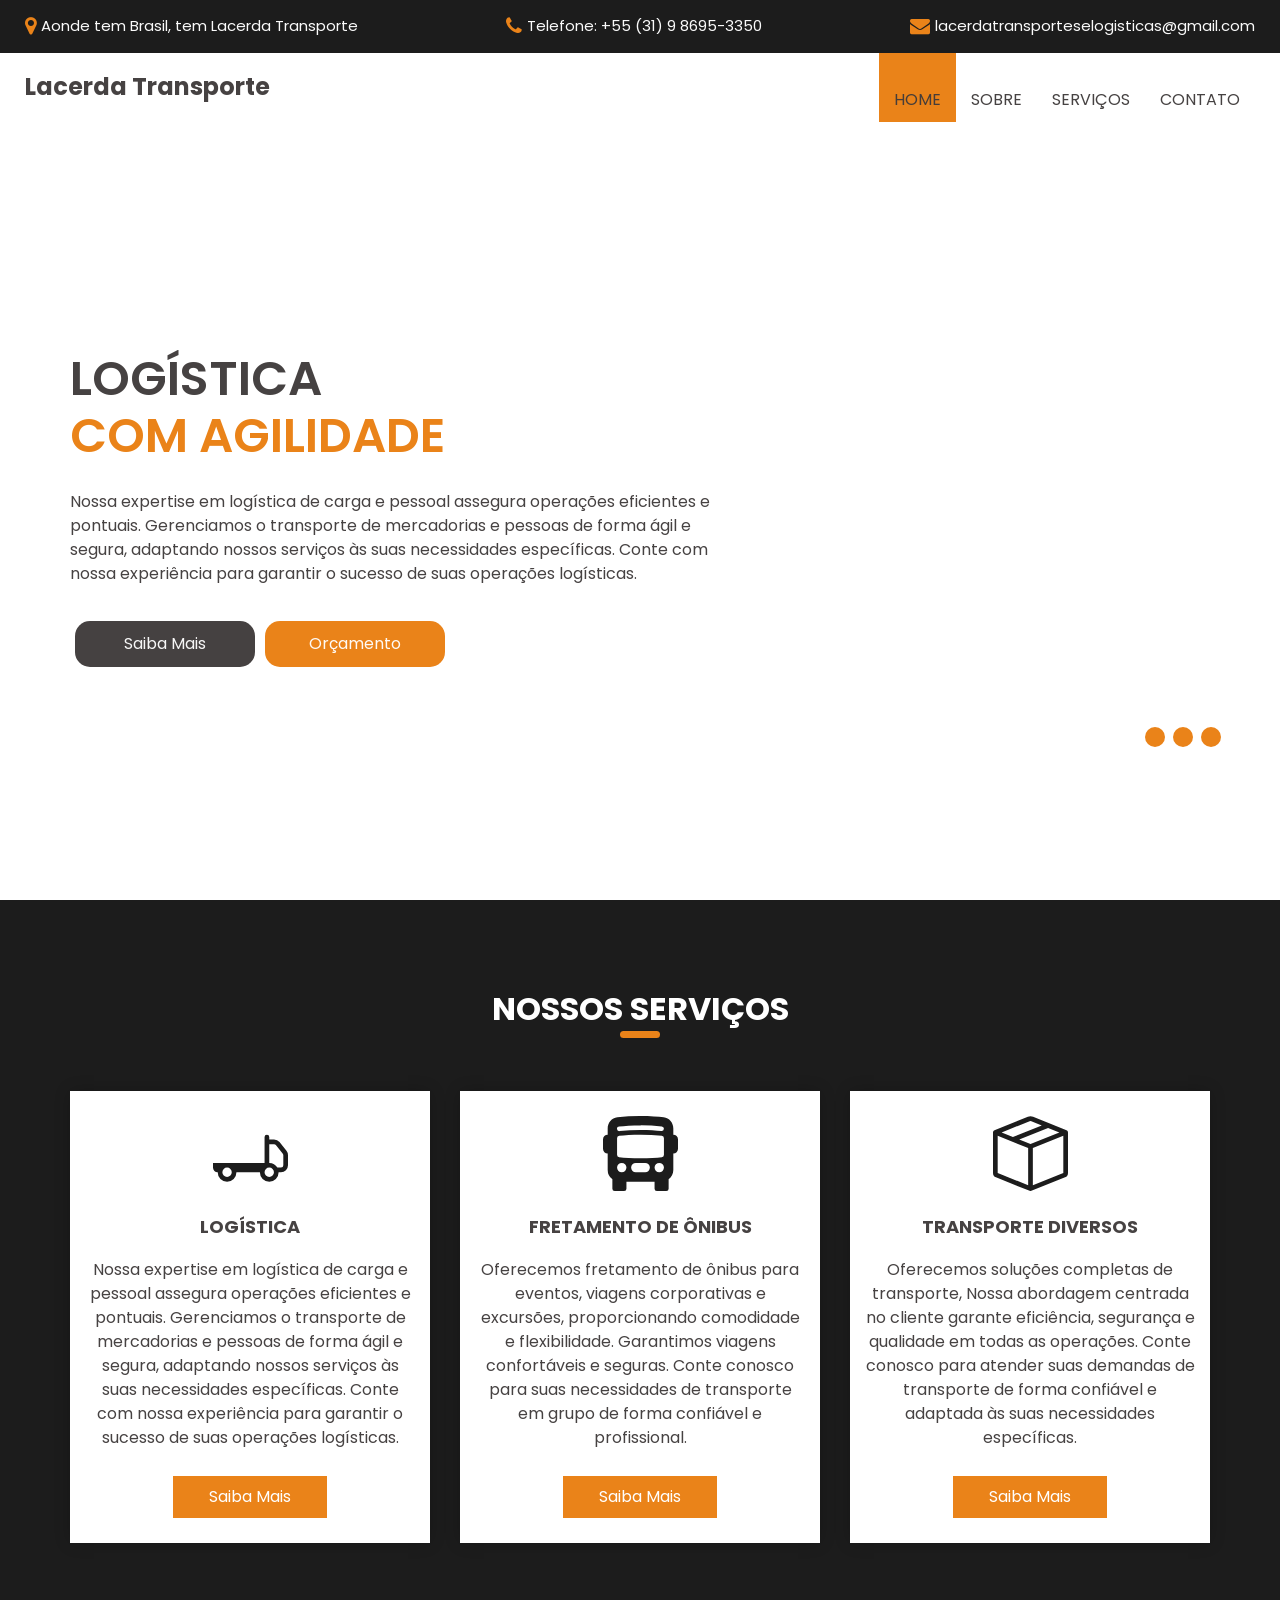
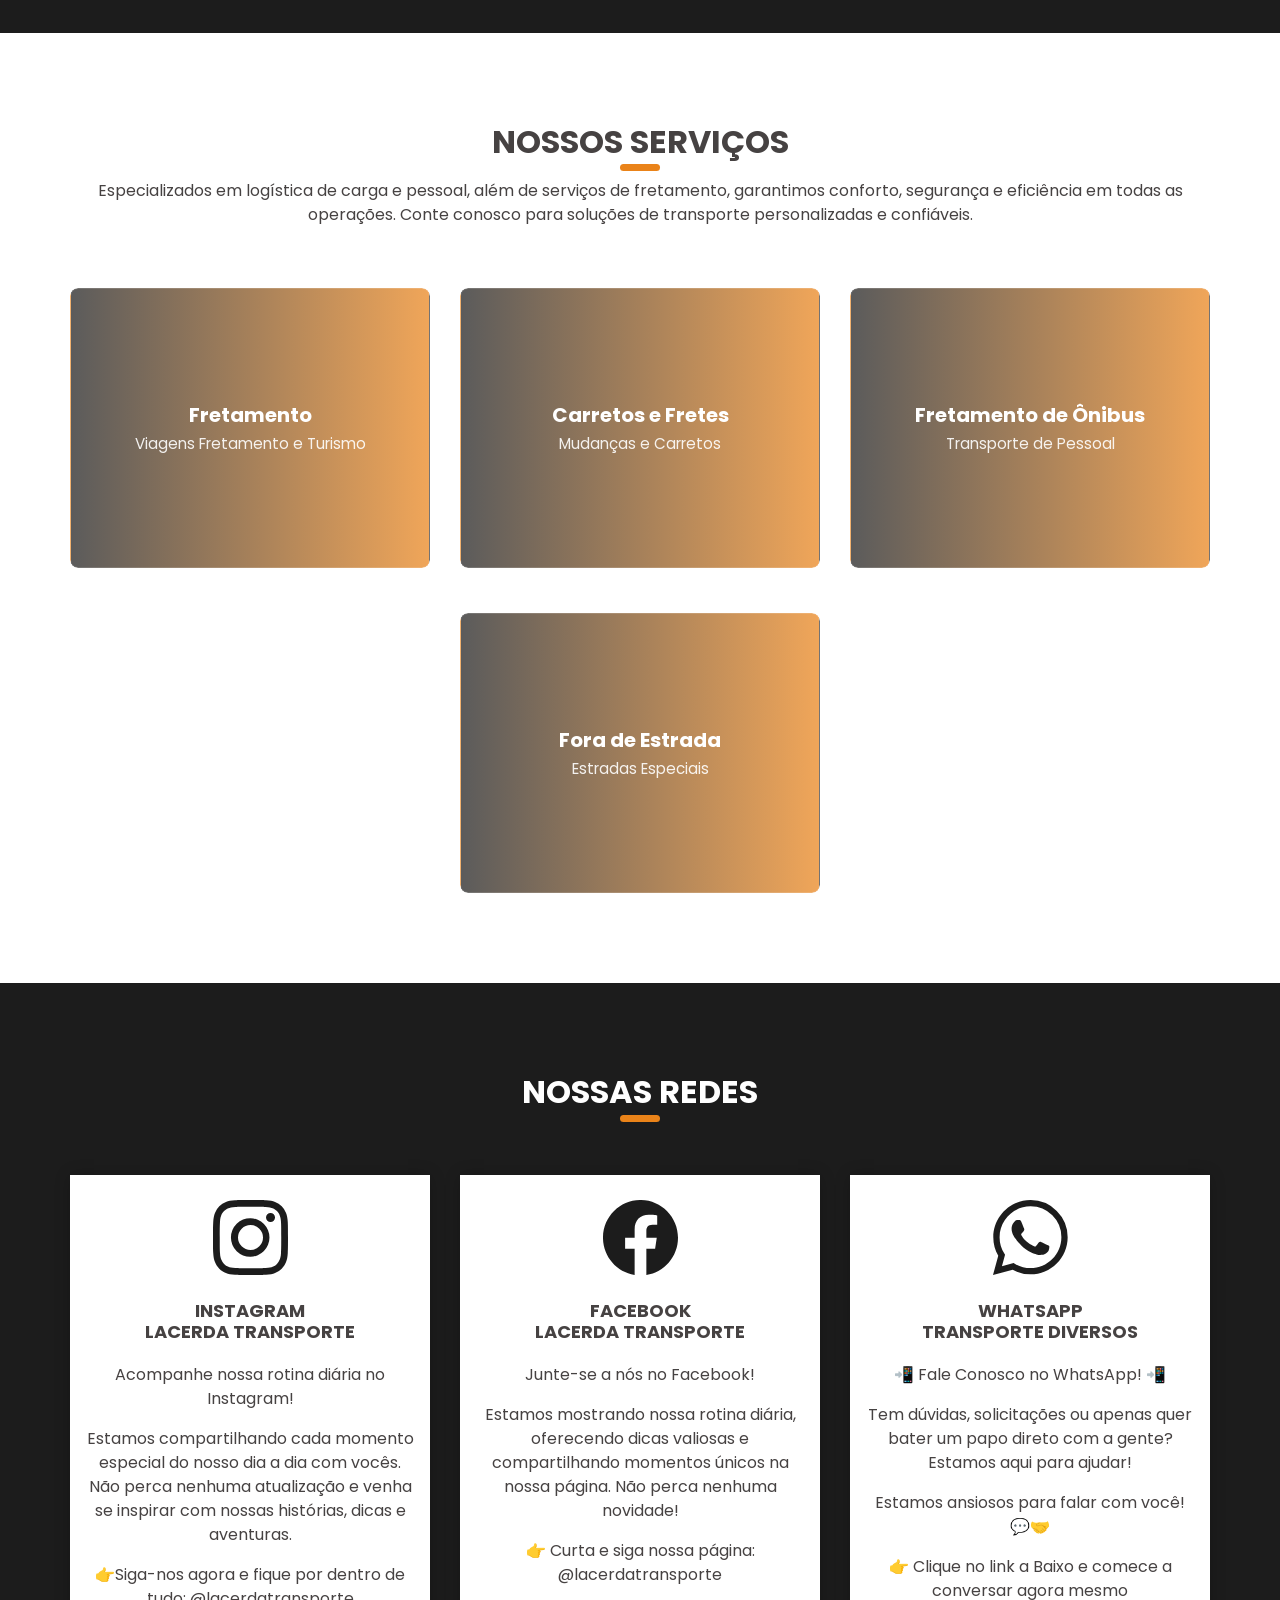
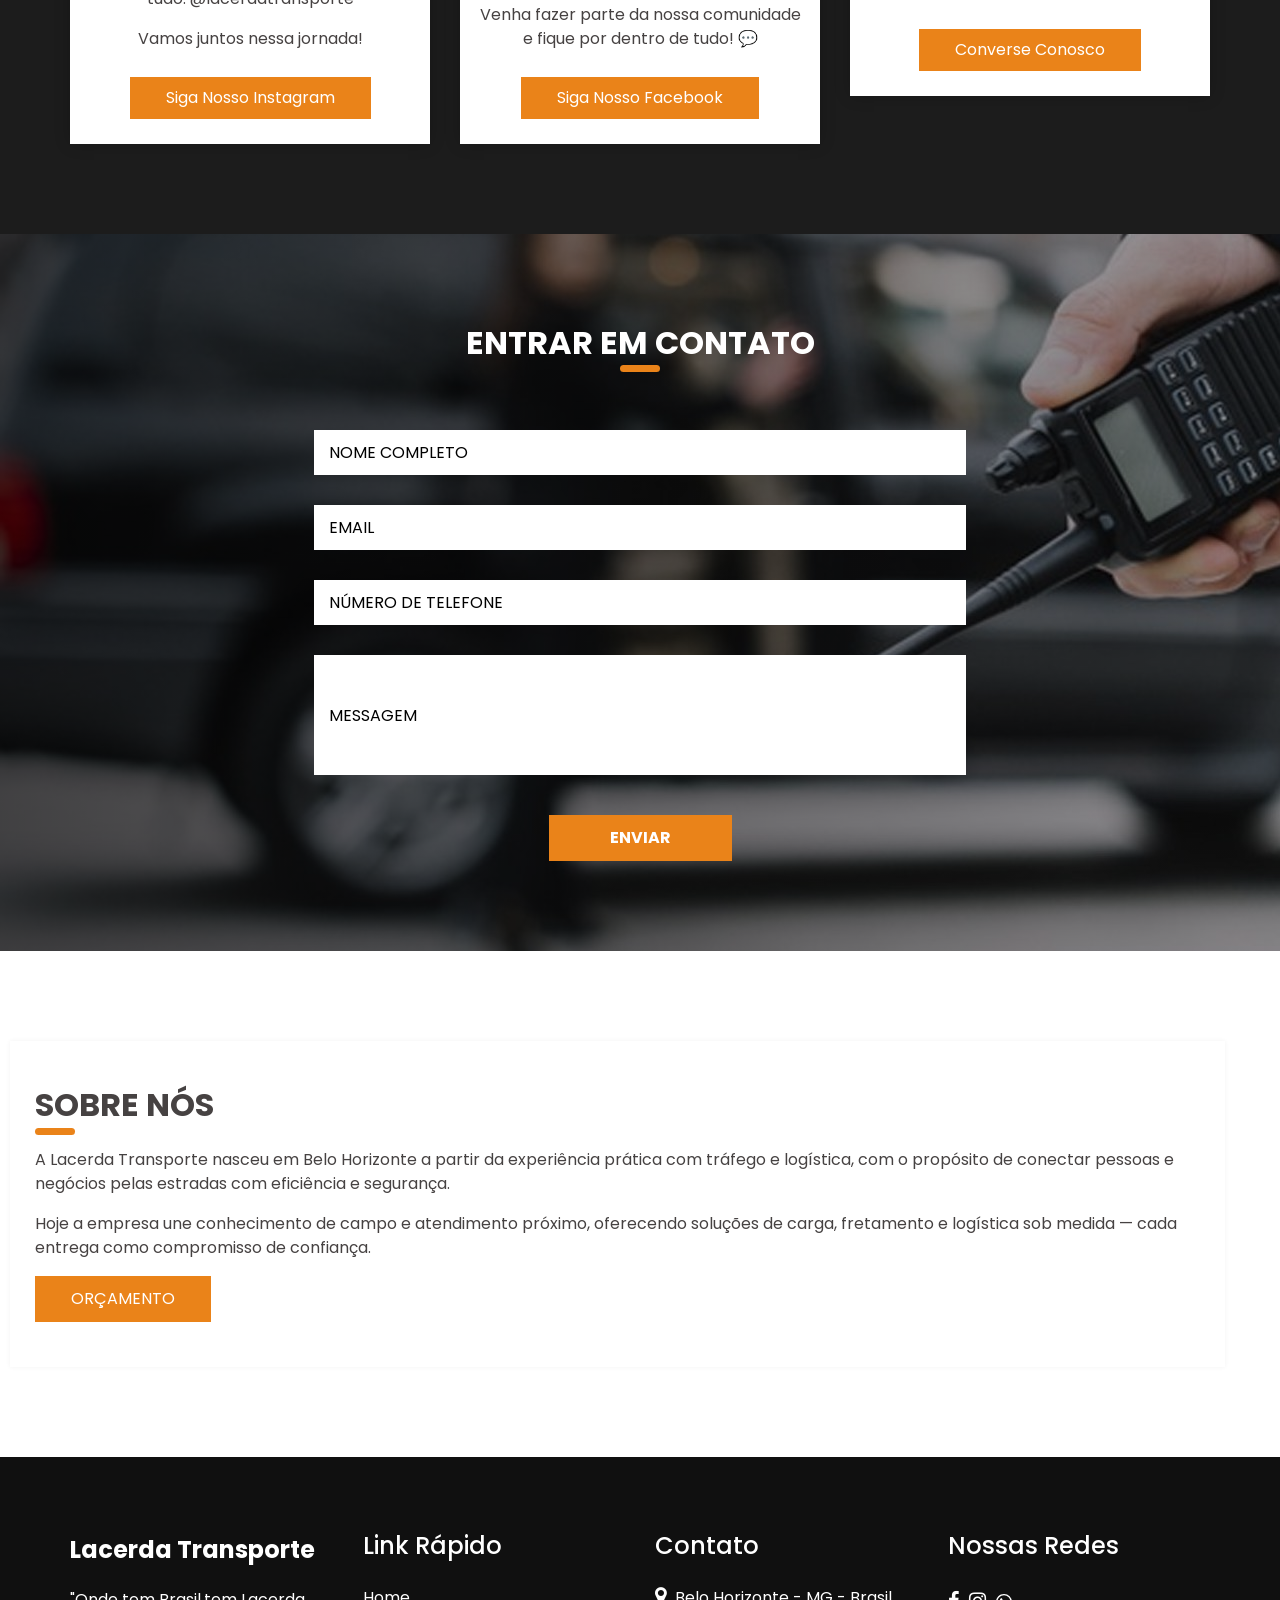
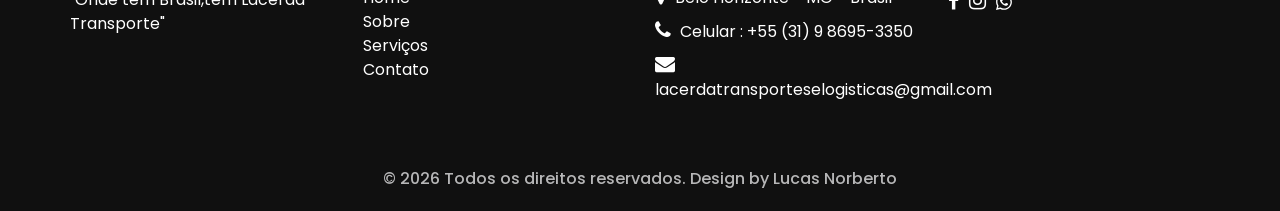
==== commit cf8efbbc: "Merge branch 'main' of https://github.com/lucasnorberto/PortalLacerdaTransporte" ====
--- a/index.html
+++ b/index.html
@@ -15,7 +15,7 @@
     <meta name="author" content="" />
     <link rel="shortcut icon" href="images/favicon.svg" type="image/x-icon" />
 
-    <title>Lacerda Transporte</title>
+    <title>Lacerda Transporte 2026 </title>
 
     <!-- bootstrap core css -->
     <link rel="stylesheet" type="text/css" href="css/bootstrap.css" />
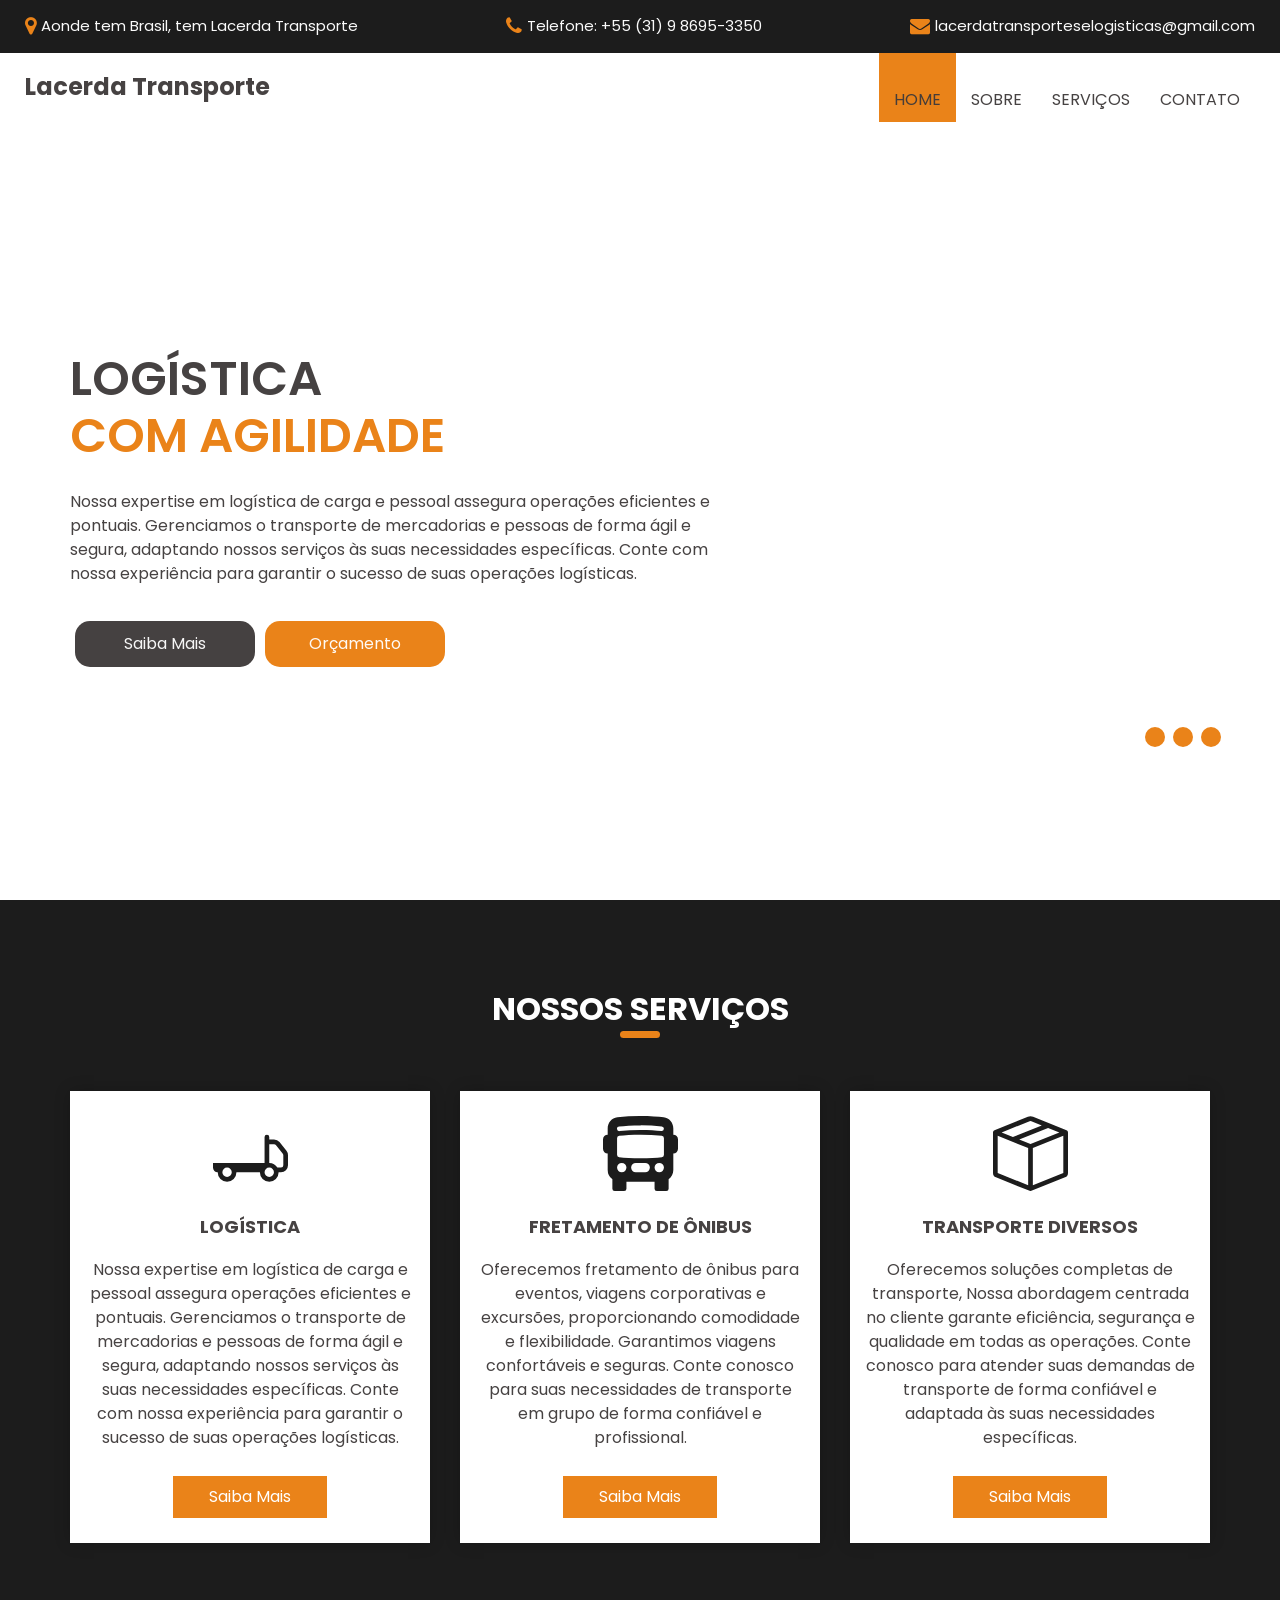
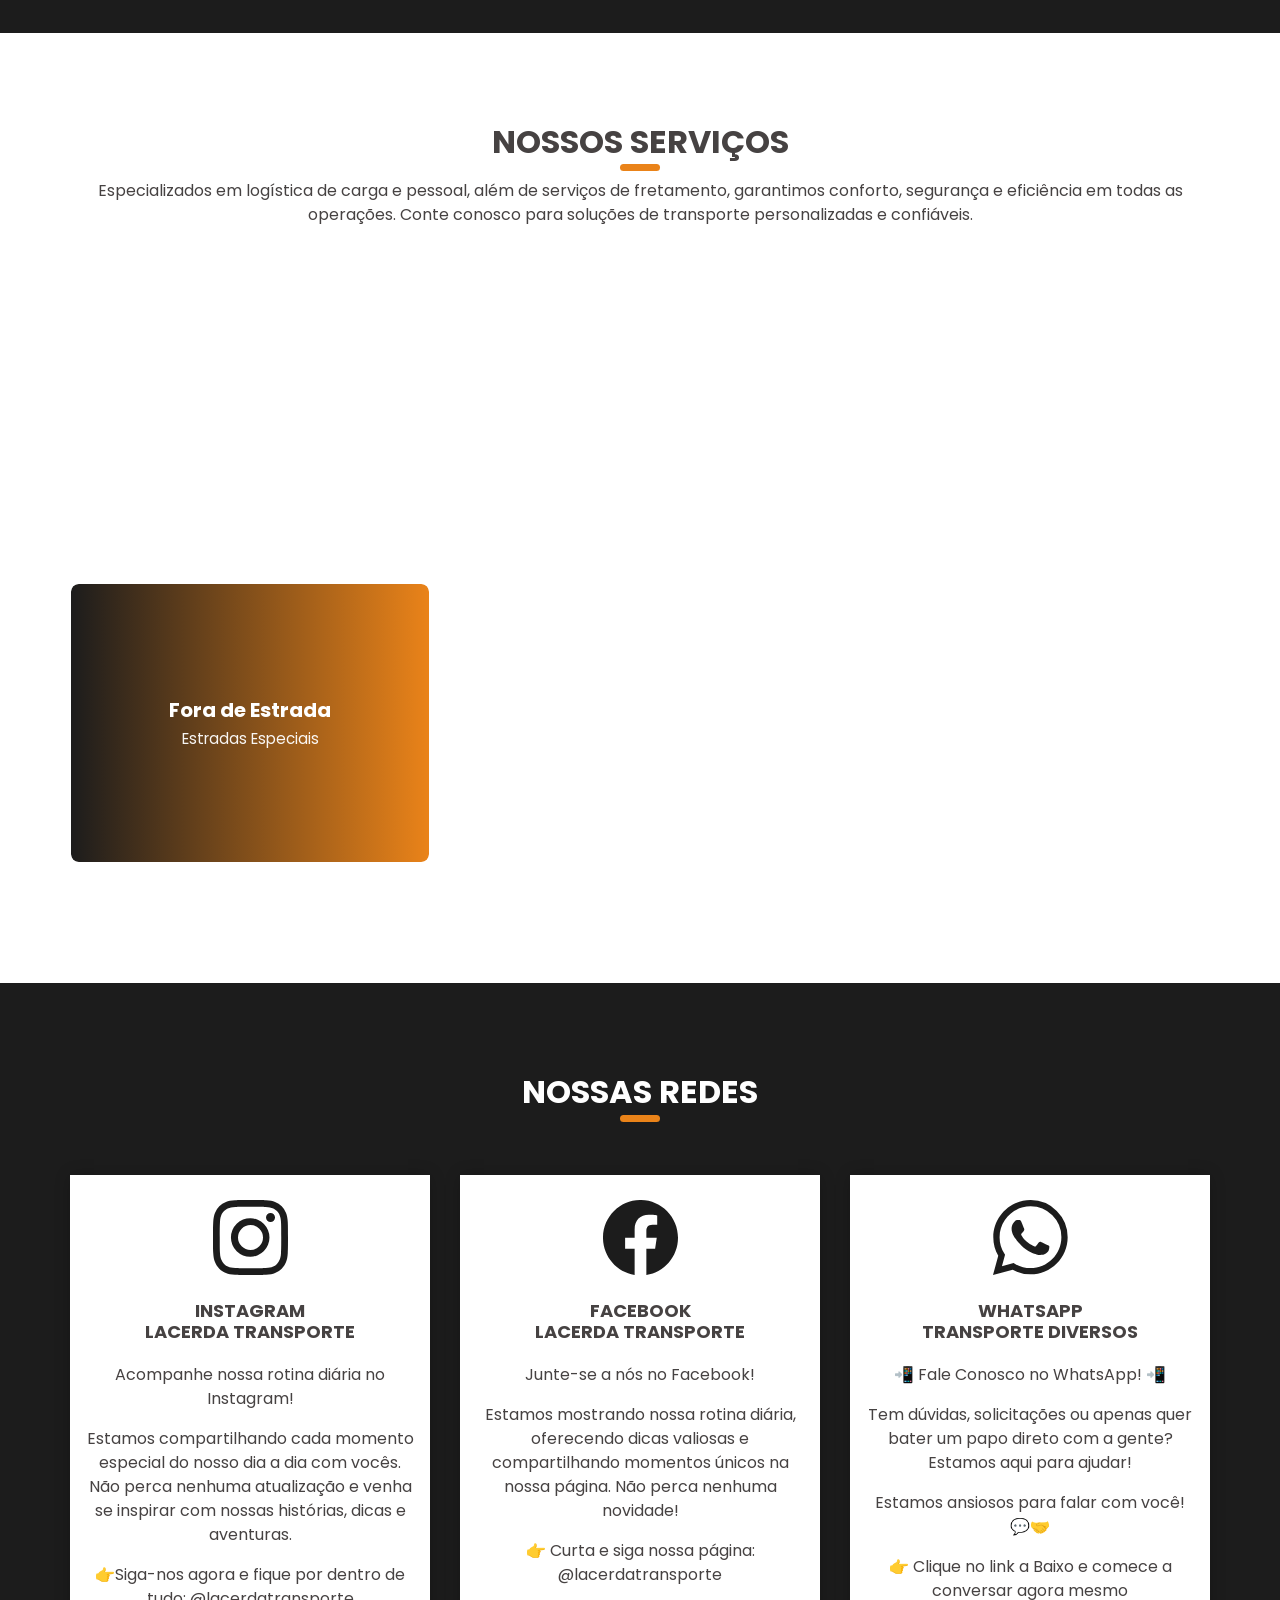
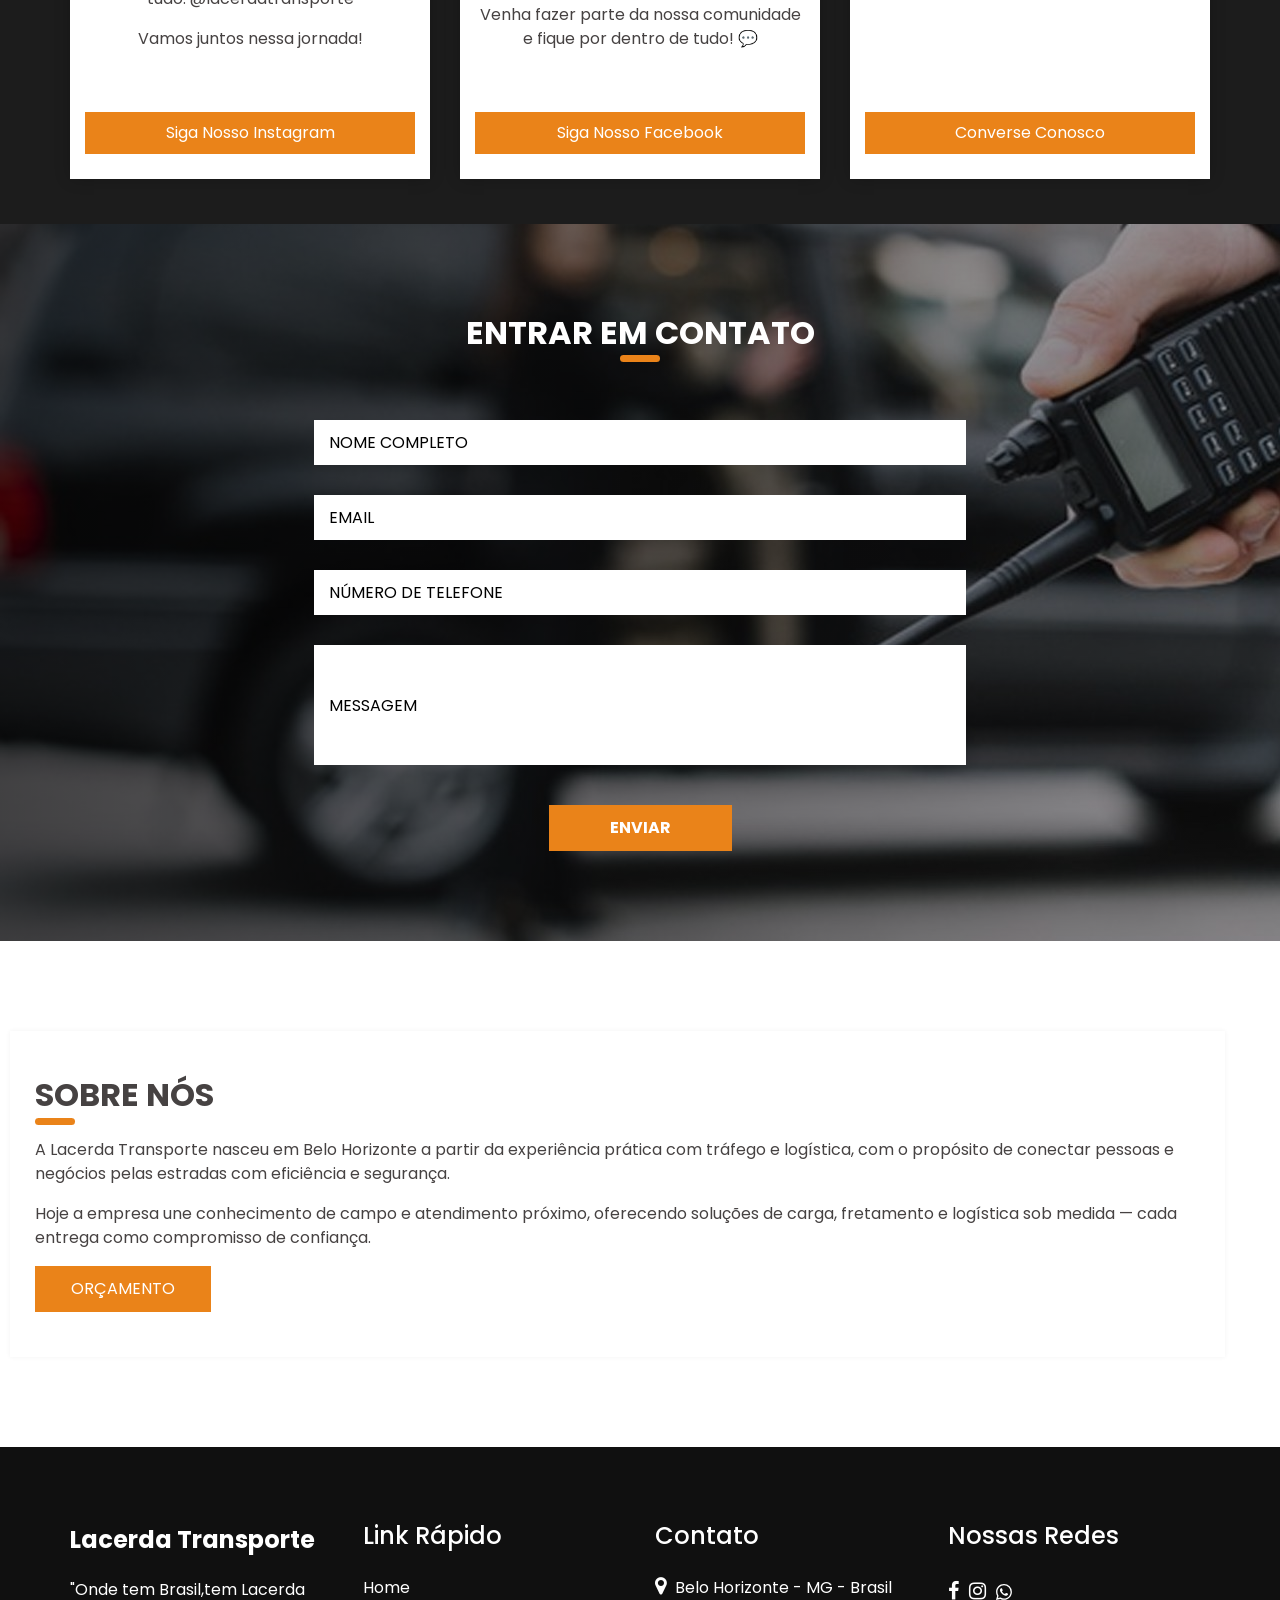
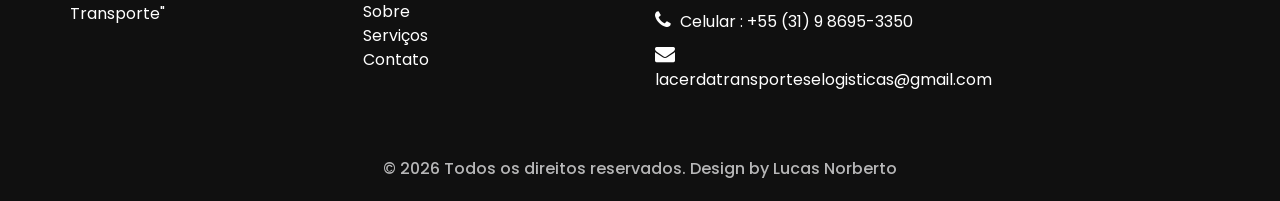
==== commit aa983650: "Merge pull request #2 from ghlacerda8-del/main Refactor services section layout and enhance card des" ====
--- a/index.html
+++ b/index.html
@@ -306,8 +306,8 @@
             personalizadas e confiáveis.
           </p>
         </div>
-        <div class="row">
-          <div class="col-md-4 col-sm-6 mx-auto">
+        <div class="row services-fleet-grid">
+          <div class="col-12 col-sm-6 col-md-4">
             <div class="box service-flip" tabindex="0" role="button" aria-label="Ver veículo: Fretamento">
               <div class="flip-inner">
                 <div class="flip-face flip-front">
@@ -315,8 +315,10 @@
                   <h6>Viagens Fretamento e Turismo</h6>
                 </div>
                 <div class="flip-face flip-back">
-                  <img src="images/fretebus.png" alt="Fretamento" />
-                  <div class="detail-box">
+                  <div class="photo-bg">
+                    <img src="images/fretebus.png" alt="Fretamento" />
+                  </div>
+                  <div class="card-caption">
                     <h5>Fretamento</h5>
                     <h6>Viagens Fretamento e Turismo</h6>
                   </div>
@@ -324,7 +326,7 @@
               </div>
             </div>
           </div>
-          <div class="col-md-4 col-sm-6 mx-auto">
+          <div class="col-12 col-sm-6 col-md-4">
             <div class="box service-flip" tabindex="0" role="button" aria-label="Ver veículo: Carretos e Fretes">
               <div class="flip-inner">
                 <div class="flip-face flip-front">
@@ -332,8 +334,10 @@
                   <h6>Mudanças e Carretos</h6>
                 </div>
                 <div class="flip-face flip-back">
-                  <img src="images/Carreto.jpeg" alt="Carretos e Fretes" />
-                  <div class="detail-box">
+                  <div class="photo-bg">
+                    <img src="images/Carreto.jpeg" alt="Carretos e Fretes" />
+                  </div>
+                  <div class="card-caption">
                     <h5>Carretos e Fretes</h5>
                     <h6>Mudanças e Carretos</h6>
                   </div>
@@ -341,7 +345,7 @@
               </div>
             </div>
           </div>
-          <div class="col-md-4 col-sm-6 mx-auto">
+          <div class="col-12 col-sm-6 col-md-4">
             <div class="box service-flip" tabindex="0" role="button" aria-label="Ver veículo: Fretamento de Ônibus">
               <div class="flip-inner">
                 <div class="flip-face flip-front">
@@ -349,8 +353,10 @@
                   <h6>Transporte de Pessoal</h6>
                 </div>
                 <div class="flip-face flip-back">
-                  <img src="images/Onibus.jpeg" alt="Fretamento de Ônibus" />
-                  <div class="detail-box">
+                  <div class="photo-bg">
+                    <img src="images/Onibus.jpeg" alt="Fretamento de Ônibus" />
+                  </div>
+                  <div class="card-caption">
                     <h5>Fretamento de Ônibus</h5>
                     <h6>Transporte de Pessoal</h6>
                   </div>
@@ -358,7 +364,7 @@
               </div>
             </div>
           </div>
-          <div class="col-md-4 col-sm-6 mx-auto">
+          <div class="col-12 col-sm-6 col-md-4">
             <div class="box service-flip" tabindex="0" role="button" aria-label="Ver veículo: Fora de Estrada">
               <div class="flip-inner">
                 <div class="flip-face flip-front">
@@ -366,8 +372,10 @@
                   <h6>Estradas Especiais</h6>
                 </div>
                 <div class="flip-face flip-back">
-                  <img src="images/offroad.jpeg" alt="Fora de Estrada" />
-                  <div class="detail-box">
+                  <div class="photo-bg">
+                    <img src="images/offroad.jpeg" alt="Fora de Estrada" />
+                  </div>
+                  <div class="card-caption">
                     <h5>Fora de Estrada</h5>
                     <h6>Estradas Especiais</h6>
                   </div>
@@ -375,6 +383,44 @@
               </div>
             </div>
           </div>
+          <div class="col-12 col-sm-6 col-md-4">
+            <div class="box service-flip" tabindex="0" role="button" aria-label="Ver veículo: Caminhão Baú">
+              <div class="flip-inner">
+                <div class="flip-face flip-front">
+                  <h5>Caminhão Baú</h5>
+                  <h6>Baú fechado para transporte de cargas</h6>
+                </div>
+                <div class="flip-face flip-back">
+                  <div class="photo-bg">
+                    <img src="images/caminhao-bau.jpg" alt="Caminhão baú vermelho visto de frente e de lado" />
+                  </div>
+                  <div class="card-caption">
+                    <h5>Caminhão Baú</h5>
+                    <h6>Baú fechado para transporte de cargas</h6>
+                  </div>
+                </div>
+              </div>
+            </div>
+          </div>
+          <div class="col-12 col-sm-6 col-md-4">
+            <div class="box service-flip" tabindex="0" role="button" aria-label="Ver veículo: Plataforma de Carga">
+              <div class="flip-inner">
+                <div class="flip-face flip-front">
+                  <h5>Plataforma de Carga</h5>
+                  <h6>Auxílio no embarque e desembarque de cargas</h6>
+                </div>
+                <div class="flip-face flip-back">
+                  <div class="photo-bg photo-bg--plataforma">
+                    <img src="images/plataforma-carga.jpg" alt="Traseira aberta do caminhão com a plataforma de carga abaixada" />
+                  </div>
+                  <div class="card-caption">
+                    <h5>Plataforma de Carga</h5>
+                    <h6>Auxílio no embarque e desembarque de cargas</h6>
+                  </div>
+                </div>
+              </div>
+            </div>
+          </div>
         </div>
       </div>
     </section>
@@ -383,12 +429,12 @@
 
     <!-- redes section -->
 
-    <section class="service_section layout_padding">
+    <section class="service_section layout_padding" id="nossas-redes">
       <div class="container">
         <div class="heading_container heading_center">
           <h2>Nossas Redes</h2>
         </div>
-        <div class="row">
+        <div class="row redes-equal-row">
           <div class="col-md-4">
             <div class="box">
               <div class="img-box">
--- a/css/style.css
+++ b/css/style.css
@@ -746,6 +746,13 @@
 }
 
 /* end contact section */
+.team_section .services-fleet-grid > [class*="col-"] {
+  display: -webkit-box;
+  display: -ms-flexbox;
+  display: flex;
+  margin-bottom: 30px;
+}
+
 .team_section .box {
   display: -webkit-box;
   display: -ms-flexbox;
@@ -755,15 +762,18 @@
       -ms-flex-direction: column;
           flex-direction: column;
   overflow: hidden;
-  margin-top: 45px;
+  margin-top: 15px;
   position: relative;
+  width: 100%;
+  border-radius: 8px;
+  border: 1px solid rgba(255, 255, 255, 0.15);
 }
 
 .team_section .box.service-flip {
   height: 280px;
+  min-height: 280px;
   perspective: 1000px;
   cursor: pointer;
-  border-radius: 8px;
 }
 
 .team_section .box .flip-inner {
@@ -811,25 +821,39 @@
           justify-content: center;
   text-align: center;
   padding: 25px 20px;
-  background: -webkit-gradient(linear, left top, right top, from(rgba(28, 28, 28, 0.72)), to(rgba(234, 131, 25, 0.72)));
-  background: linear-gradient(to right, rgba(28, 28, 28, 0.72), rgba(234, 131, 25, 0.72));
-  -webkit-backdrop-filter: blur(6px);
-          backdrop-filter: blur(6px);
-  border: 1px solid rgba(255, 255, 255, 0.15);
-  color: #ffffff;
-}
-
-.team_section .box .flip-front h5 {
-  margin: 0 0 8px;
+  background: -webkit-gradient(linear, left top, right top, from(#1c1c1c), to(#EA8319));
+  background: linear-gradient(to right, #1c1c1c, #EA8319);
+  color: #ffffff;
+}
+
+.team_section .box .flip-front h5,
+.team_section .box .flip-front h6,
+.team_section .box .card-caption h5,
+.team_section .box .card-caption h6,
+.team_section .box .detail-box h5,
+.team_section .box .detail-box h6 {
+  max-width: 100%;
+  overflow-wrap: anywhere;
+  word-wrap: break-word;
+  white-space: normal;
+  margin: 0;
+  color: #ffffff;
+}
+
+.team_section .box .flip-front h5,
+.team_section .box .card-caption h5,
+.team_section .box .detail-box h5 {
+  margin-bottom: 8px;
   font-size: 1.25rem;
   font-weight: 700;
 }
 
-.team_section .box .flip-front h6 {
-  margin: 0;
+.team_section .box .flip-front h6,
+.team_section .box .card-caption h6,
+.team_section .box .detail-box h6 {
   font-size: 0.95rem;
   font-weight: 400;
-  opacity: 0.9;
+  opacity: 0.95;
 }
 
 .team_section .box .flip-back {
@@ -838,12 +862,49 @@
   background-color: #1c1c1c;
 }
 
-.team_section .box .flip-back img {
+.team_section .box .flip-back .photo-bg {
+  position: absolute;
+  top: 0;
+  left: 0;
+  width: 100%;
+  height: 100%;
+}
+
+.team_section .box .flip-back .photo-bg::after {
+  content: "";
+  position: absolute;
+  top: 0;
+  left: 0;
+  width: 100%;
+  height: 100%;
+  background: -webkit-gradient(linear, left bottom, left top, from(rgba(28, 28, 28, 0.88)), color-stop(50%, rgba(28, 28, 28, 0.35)), to(rgba(28, 28, 28, 0.15)));
+  background: linear-gradient(to top, rgba(28, 28, 28, 0.88) 0%, rgba(28, 28, 28, 0.35) 50%, rgba(28, 28, 28, 0.15) 100%);
+}
+
+.team_section .box .flip-back .photo-bg img {
   width: 100%;
   height: 100%;
   -o-object-fit: cover;
      object-fit: cover;
+  -o-object-position: center center;
+     object-position: center center;
   display: block;
+}
+
+.team_section .box .flip-back .photo-bg--plataforma img {
+  -o-object-position: center bottom;
+     object-position: center bottom;
+}
+
+.team_section .box .card-caption {
+  position: absolute;
+  left: 0;
+  right: 0;
+  bottom: 0;
+  z-index: 1;
+  padding: 25px 15px;
+  text-align: center;
+  color: #ffffff;
 }
 
 .team_section .box .img-box {
@@ -871,12 +932,74 @@
 
 .team_section .box .detail-box h5 {
   margin-bottom: 4px;
+  font-size: 1.25rem;
+  font-weight: 700;
+}
+
+.team_section .box .detail-box h6 {
+  font-size: 0.95rem;
+  font-weight: 400;
+  opacity: 0.95;
 }
 
 @media (hover: hover) and (pointer: fine) {
   .team_section .box.service-flip:hover .flip-inner {
     -webkit-transform: rotateY(180deg);
             transform: rotateY(180deg);
+  }
+}
+
+/* Nossas Redes: equal card height + buttons aligned to bottom */
+#nossas-redes .redes-equal-row {
+  display: -webkit-box;
+  display: -ms-flexbox;
+  display: flex;
+  -ms-flex-wrap: wrap;
+      flex-wrap: wrap;
+}
+
+#nossas-redes .redes-equal-row > [class*="col-"] {
+  display: -webkit-box;
+  display: -ms-flexbox;
+  display: flex;
+}
+
+#nossas-redes .box {
+  display: -webkit-box;
+  display: -ms-flexbox;
+  display: flex;
+  -webkit-box-orient: vertical;
+  -webkit-box-direction: normal;
+      -ms-flex-direction: column;
+          flex-direction: column;
+  width: 100%;
+  height: 100%;
+}
+
+#nossas-redes .box .detail-box {
+  display: -webkit-box;
+  display: -ms-flexbox;
+  display: flex;
+  -webkit-box-orient: vertical;
+  -webkit-box-direction: normal;
+      -ms-flex-direction: column;
+          flex-direction: column;
+  -webkit-box-flex: 1;
+      -ms-flex: 1 1 auto;
+          flex: 1 1 auto;
+}
+
+#nossas-redes .box .detail-box a {
+  margin-top: auto;
+}
+
+@media (max-width: 767px) {
+  #nossas-redes .redes-equal-row > [class*="col-"] {
+    display: block;
+  }
+
+  #nossas-redes .box {
+    height: auto;
   }
 }
 
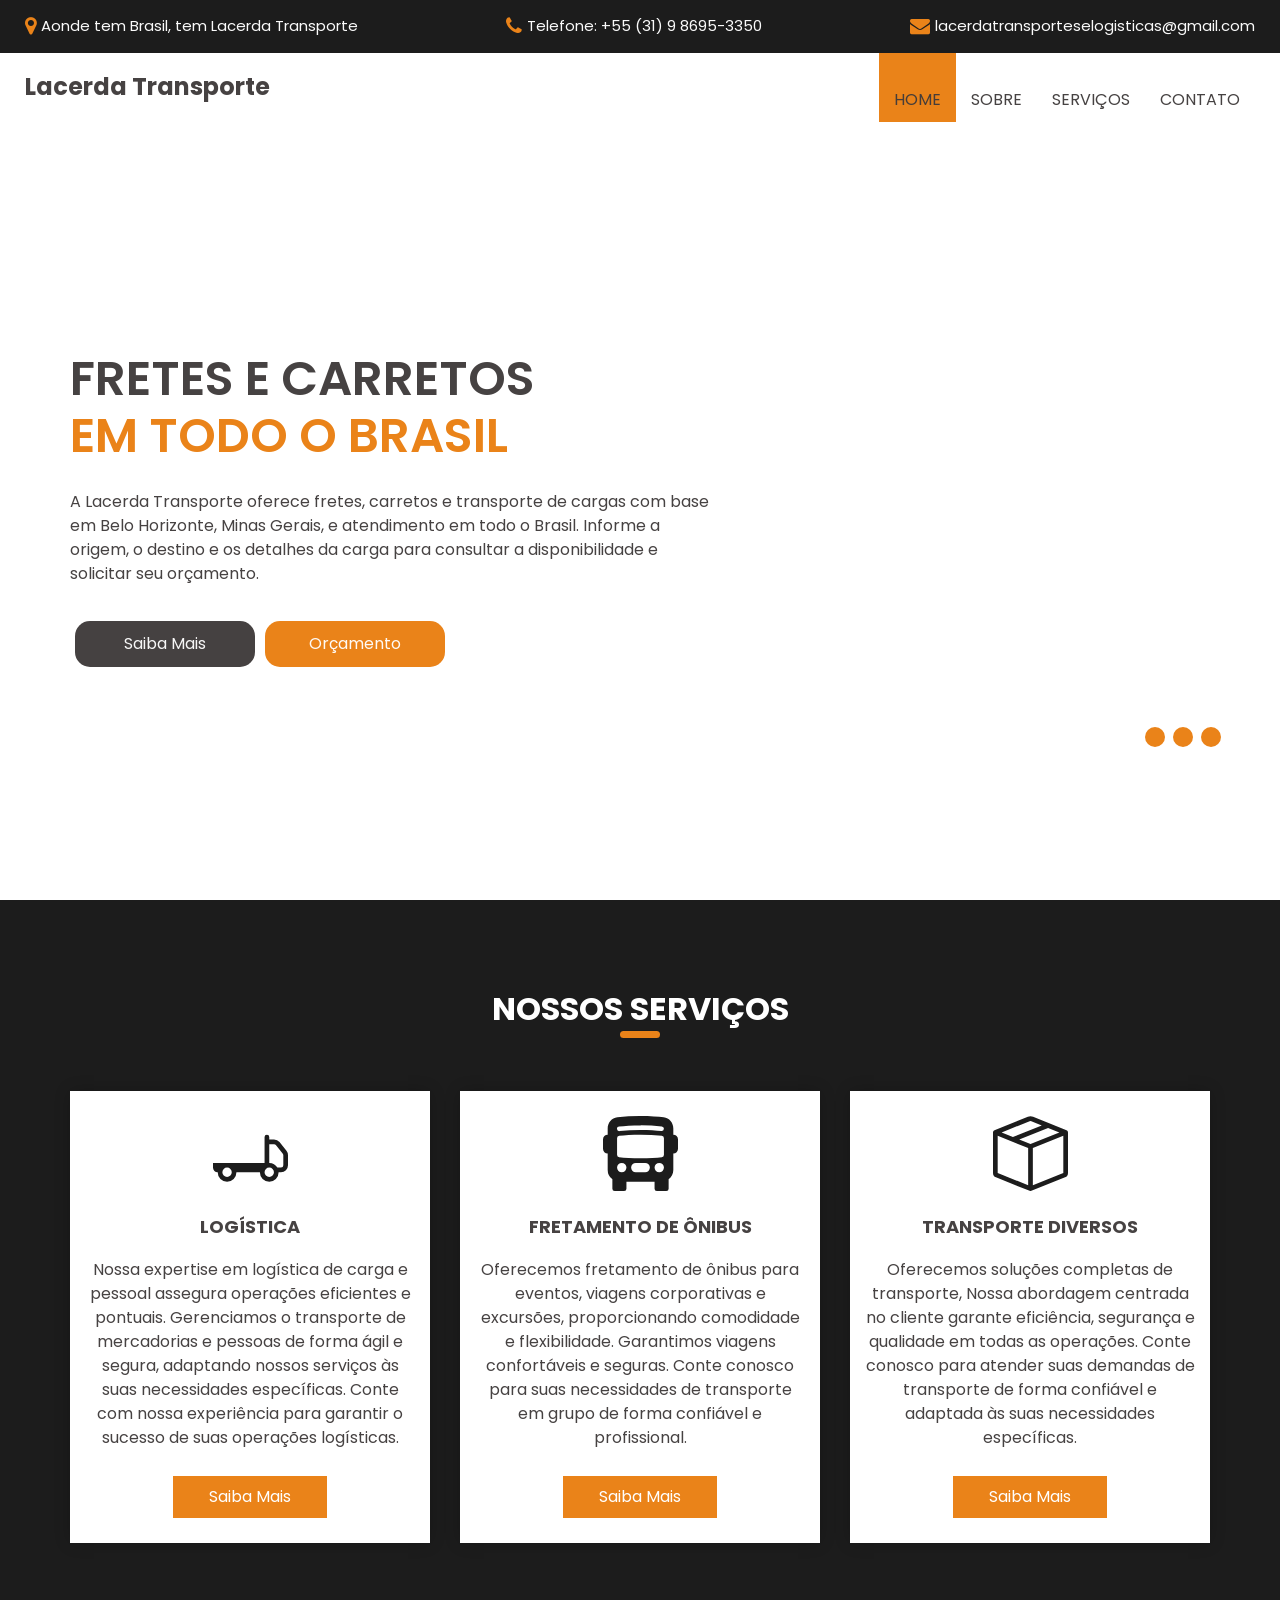
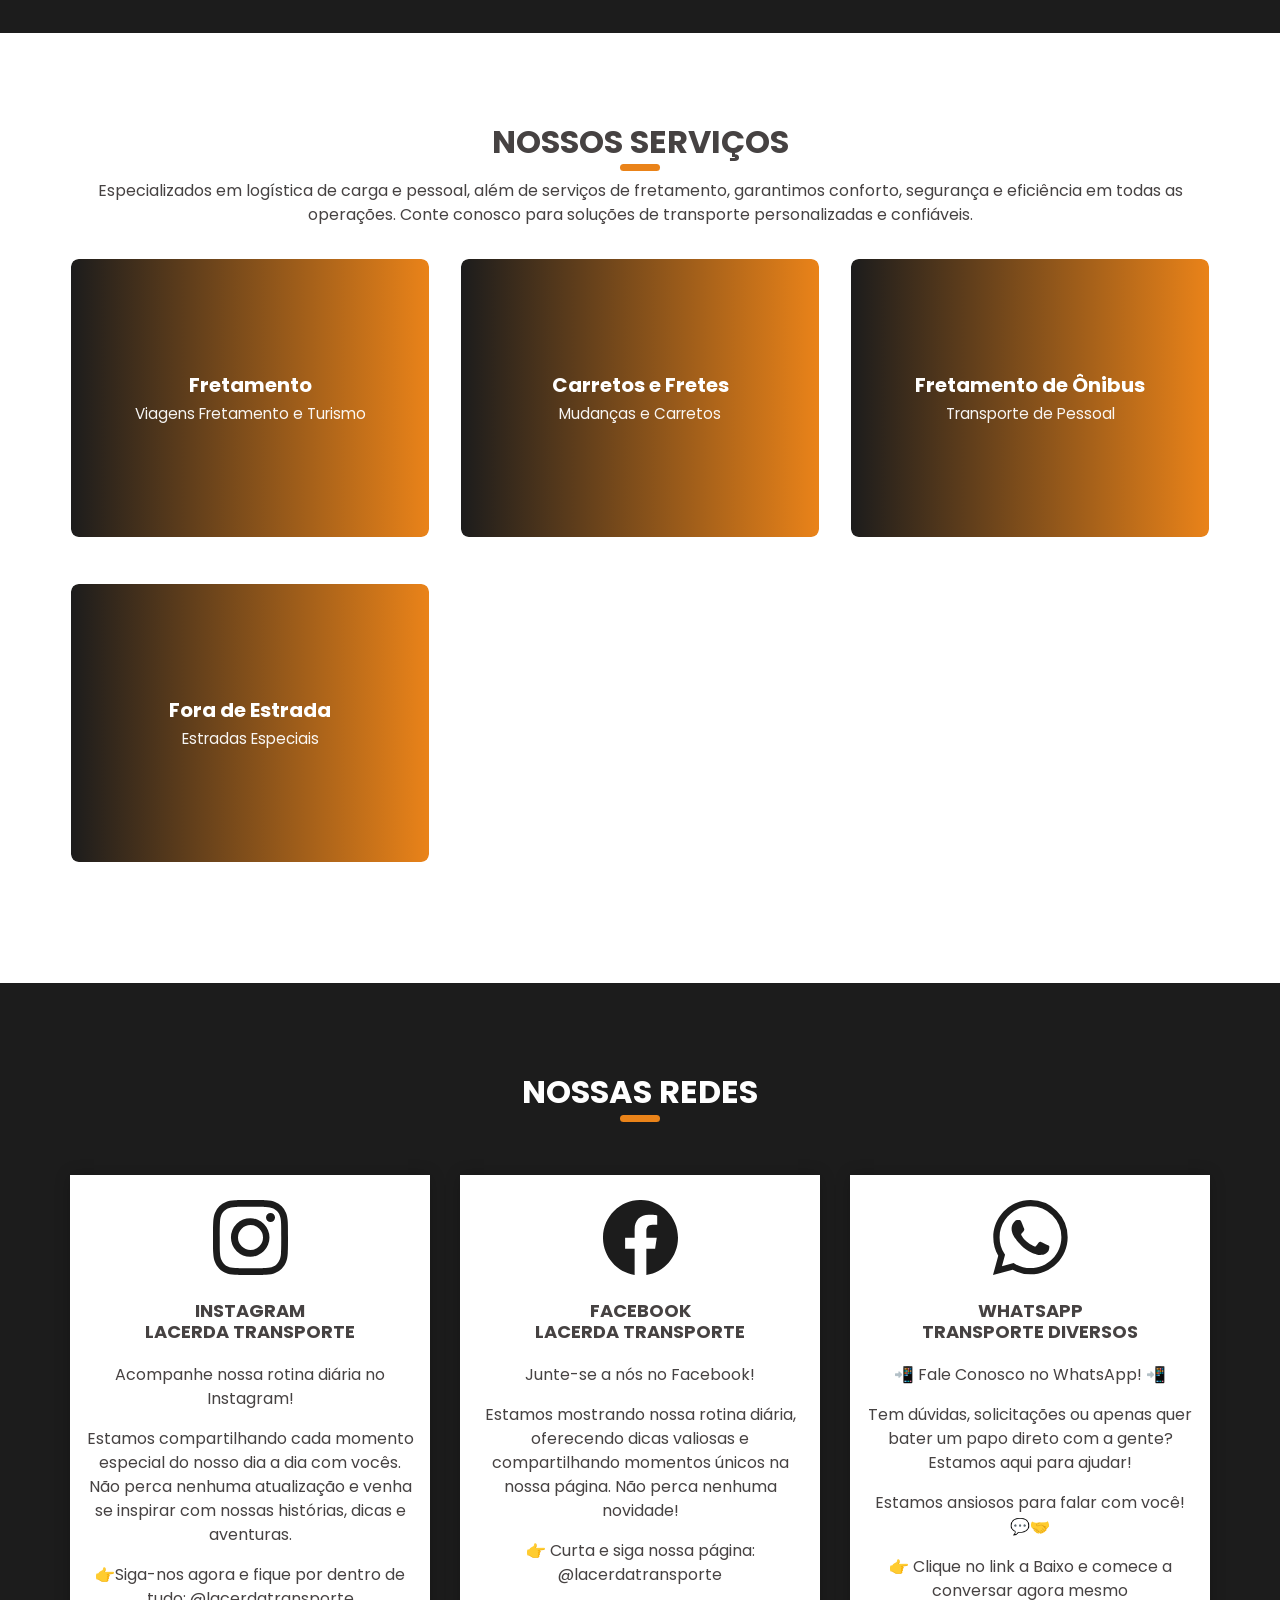
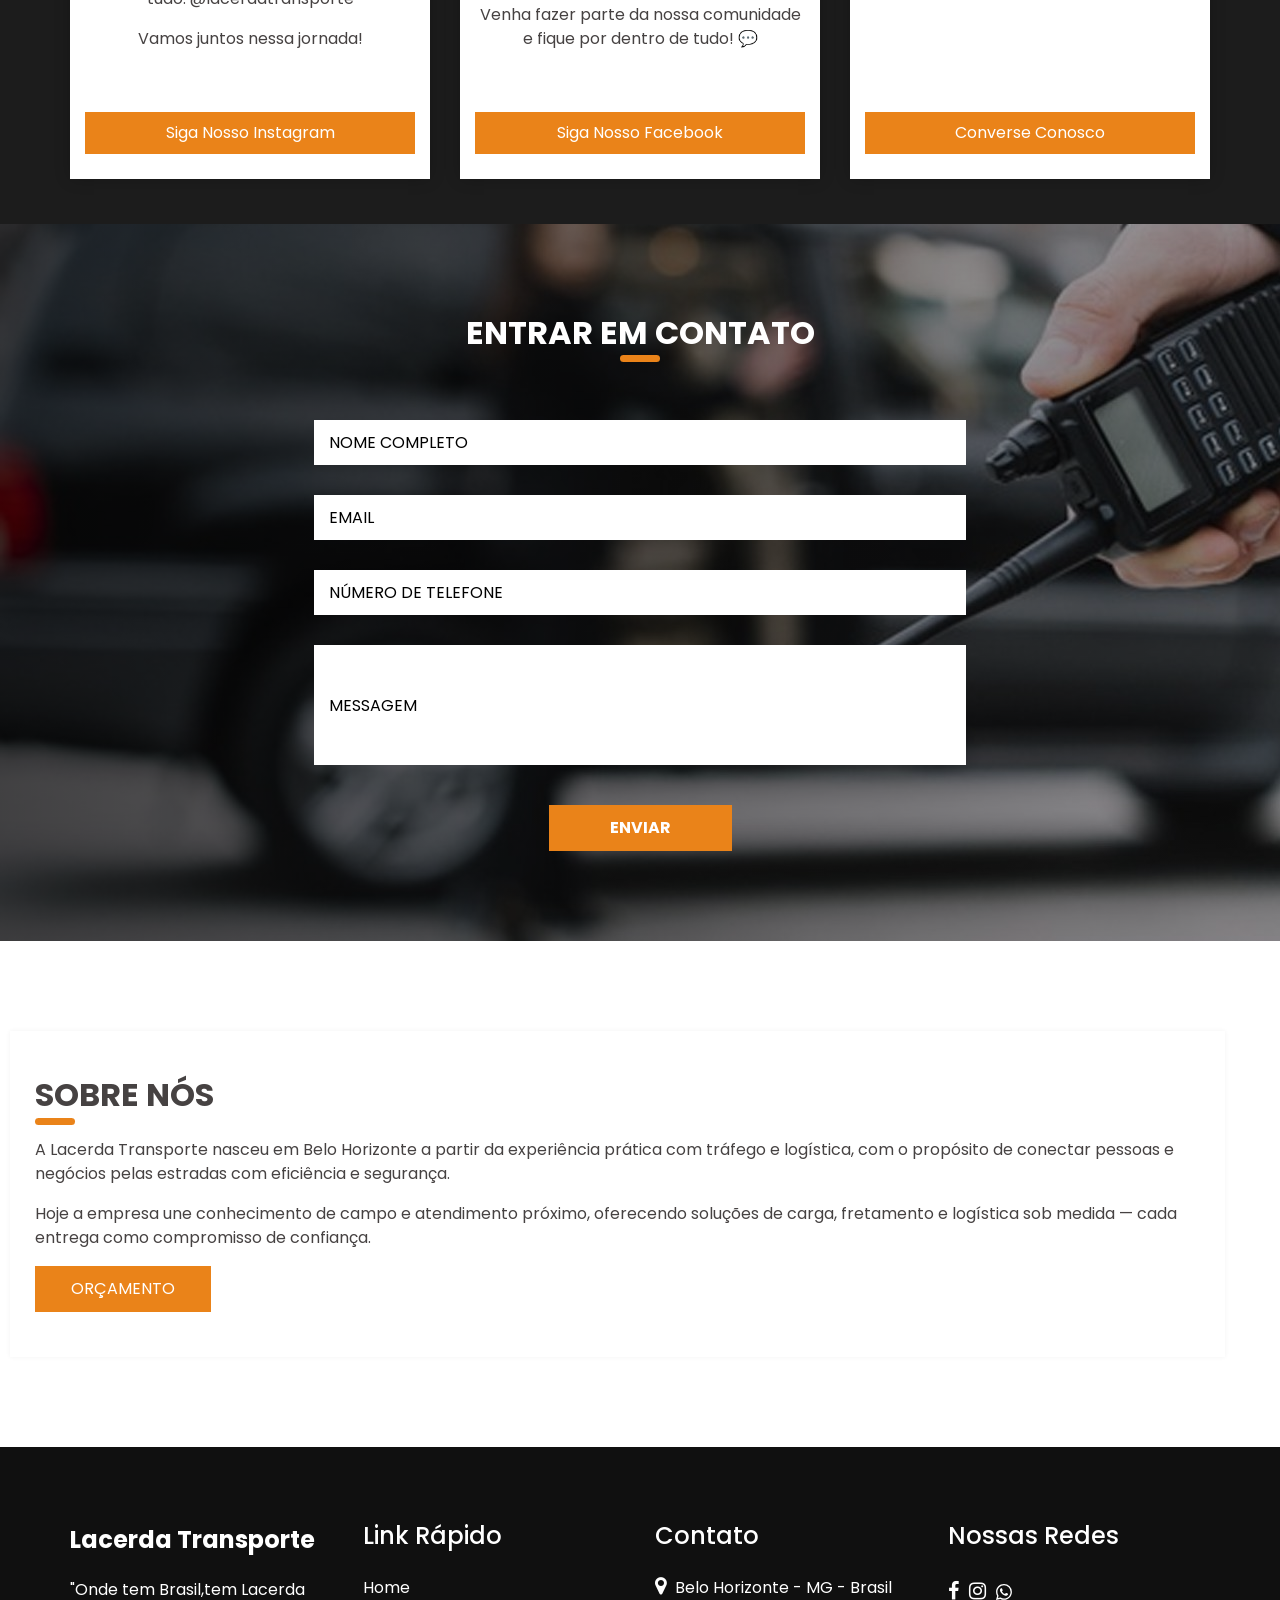
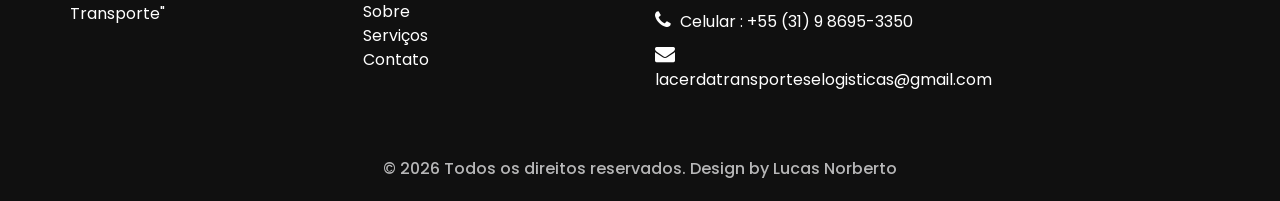
==== commit 5f9e4f62: "Merge pull request #3 from ghlacerda8-del/main Remove script local de otimização de fotos" ====
--- a/index.html
+++ b/index.html
@@ -1,5 +1,5 @@
 <!DOCTYPE html>
-<html>
+<html lang="pt-BR">
   <head>
     <!-- Basic -->
     <meta charset="utf-8" />
@@ -10,12 +10,10 @@
       content="width=device-width, initial-scale=1, shrink-to-fit=no"
     />
     <!-- Site Metas -->
-    <meta name="keywords" content="" />
-    <meta name="description" content="" />
-    <meta name="author" content="" />
+    <meta name="description" content="Fretes, carretos e transporte de cargas com base em Belo Horizonte e atendimento em todo o Brasil. Solicite seu orçamento com a Lacerda Transporte." />
     <link rel="shortcut icon" href="images/favicon.svg" type="image/x-icon" />
 
-    <title>Lacerda Transporte 2026 </title>
+    <title>Fretes e Carretos em Todo o Brasil | Lacerda Transporte</title>
 
     <!-- bootstrap core css -->
     <link rel="stylesheet" type="text/css" href="css/bootstrap.css" />
@@ -29,6 +27,32 @@
     <link href="css/style.css" rel="stylesheet" />
     <!-- responsive style -->
     <link href="css/responsive.css" rel="stylesheet" />
+      <link rel="canonical" href="https://lacerdalogistica.com.br/" />
+    <meta property="og:locale" content="pt_BR" />
+    <meta property="og:type" content="website" />
+    <meta property="og:site_name" content="Lacerda Transporte" />
+    <meta property="og:title" content="Fretes e Carretos em Todo o Brasil | Lacerda Transporte" />
+    <meta property="og:description" content="Fretes, carretos e transporte de cargas com base em Belo Horizonte e atendimento em todo o Brasil. Solicite seu orçamento com a Lacerda Transporte." />
+    <meta property="og:url" content="https://lacerdalogistica.com.br/" />
+  <script type="application/ld+json">
+{
+  "@context": "https://schema.org",
+  "@type": "Organization",
+  "@id": "https://lacerdalogistica.com.br/#empresa",
+  "name": "Lacerda Transporte",
+  "url": "https://lacerdalogistica.com.br/",
+  "telephone": "+55-31-98695-3350",
+  "email": "lacerdatransporteselogisticas@gmail.com",
+  "areaServed": {
+    "@type": "Country",
+    "name": "Brasil"
+  },
+  "sameAs": [
+    "https://www.facebook.com/lacerdatransporte",
+    "https://www.instagram.com/lacerdatransporte/"
+  ]
+}
+    </script>
   </head>
 
   <body>
@@ -118,16 +142,15 @@
                   <div class="col-md-7">
                     <div class="detail-box">
                       <h1>
-                        Logística <br />
-                        <span> Com Agilidade </span>
+                        Fretes e Carretos <br />
+                        <span> Em Todo o Brasil </span>
                       </h1>
                       <p>
-                        Nossa expertise em logística de carga e pessoal assegura
-                        operações eficientes e pontuais. Gerenciamos o
-                        transporte de mercadorias e pessoas de forma ágil e
-                        segura, adaptando nossos serviços às suas necessidades
-                        específicas. Conte com nossa experiência para garantir o
-                        sucesso de suas operações logísticas.
+                        A Lacerda Transporte oferece fretes, carretos e transporte
+                        de cargas com base em Belo Horizonte, Minas Gerais, e
+                        atendimento em todo o Brasil. Informe a origem, o destino
+                        e os detalhes da carga para consultar a disponibilidade
+                        e solicitar seu orçamento.
                       </p>
                       <div class="btn-box">
                         <a href="service.html" class="btn-1"> Saiba Mais </a>
